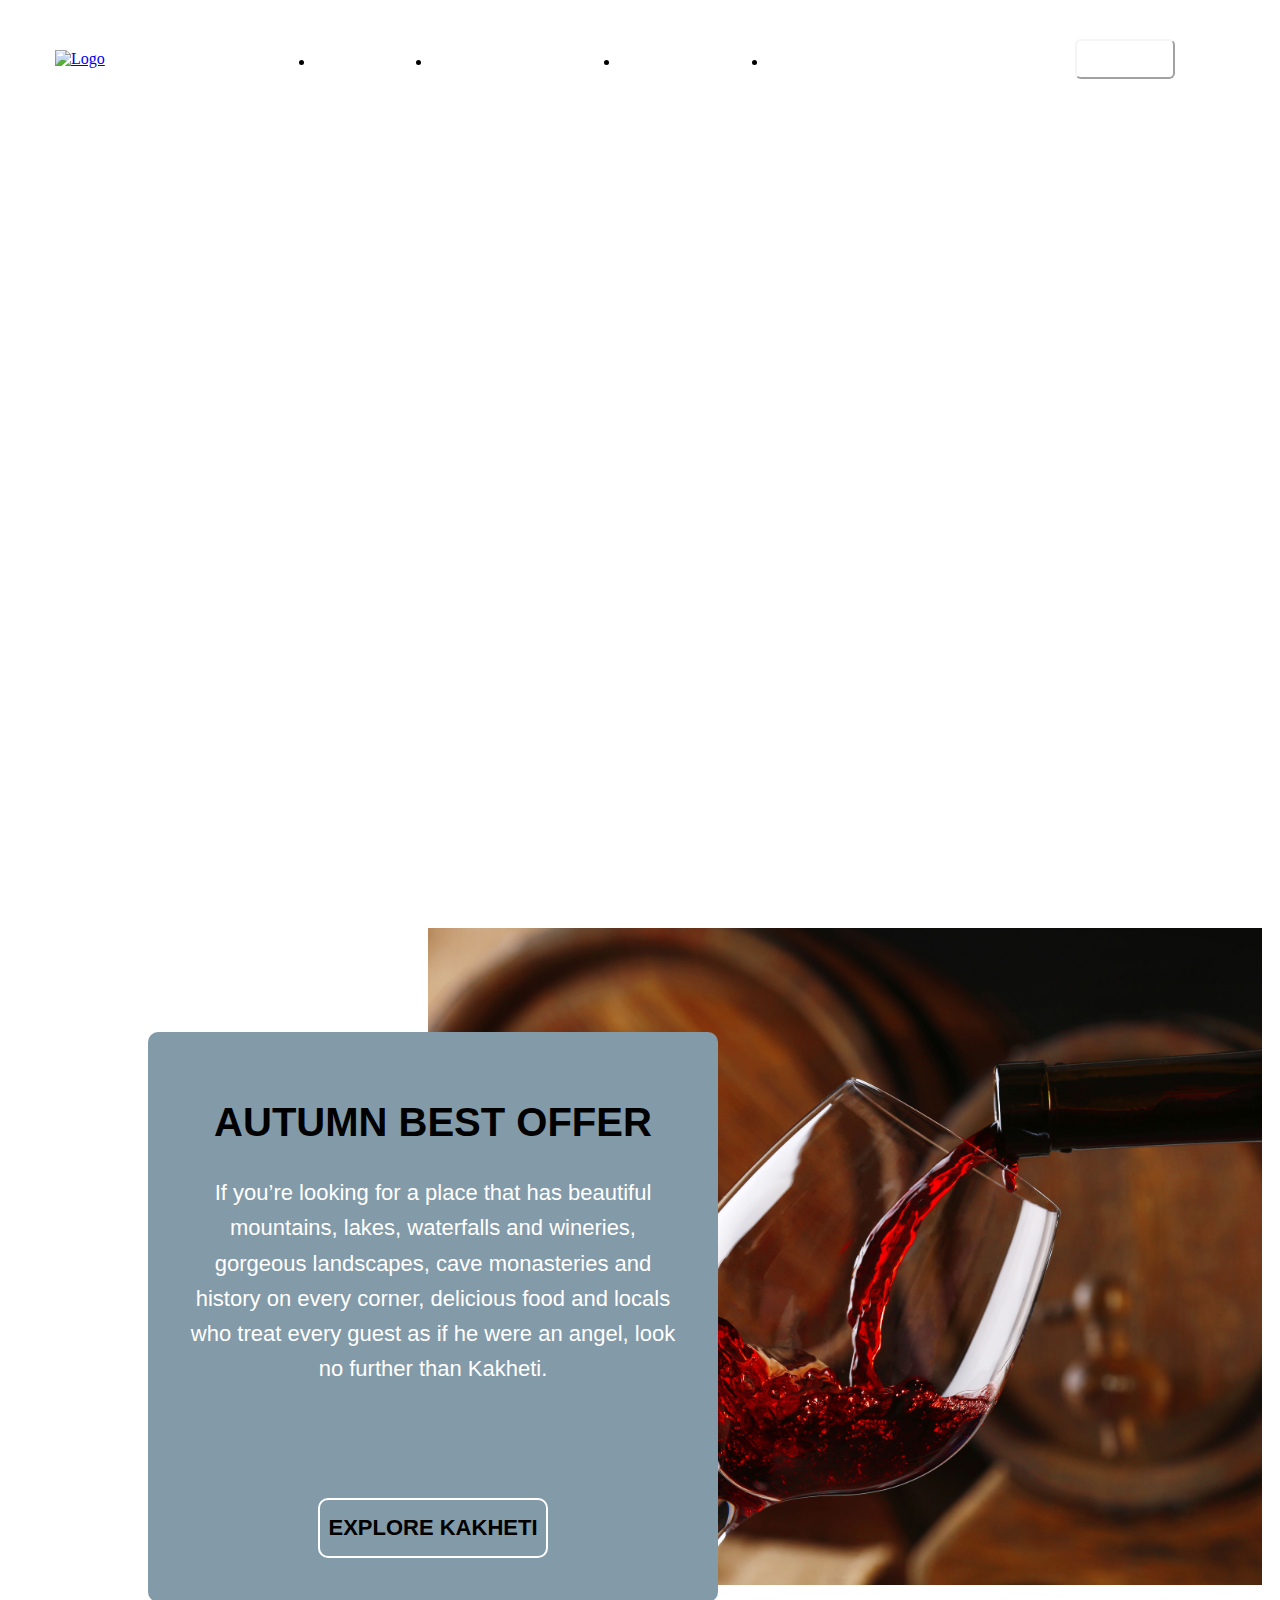
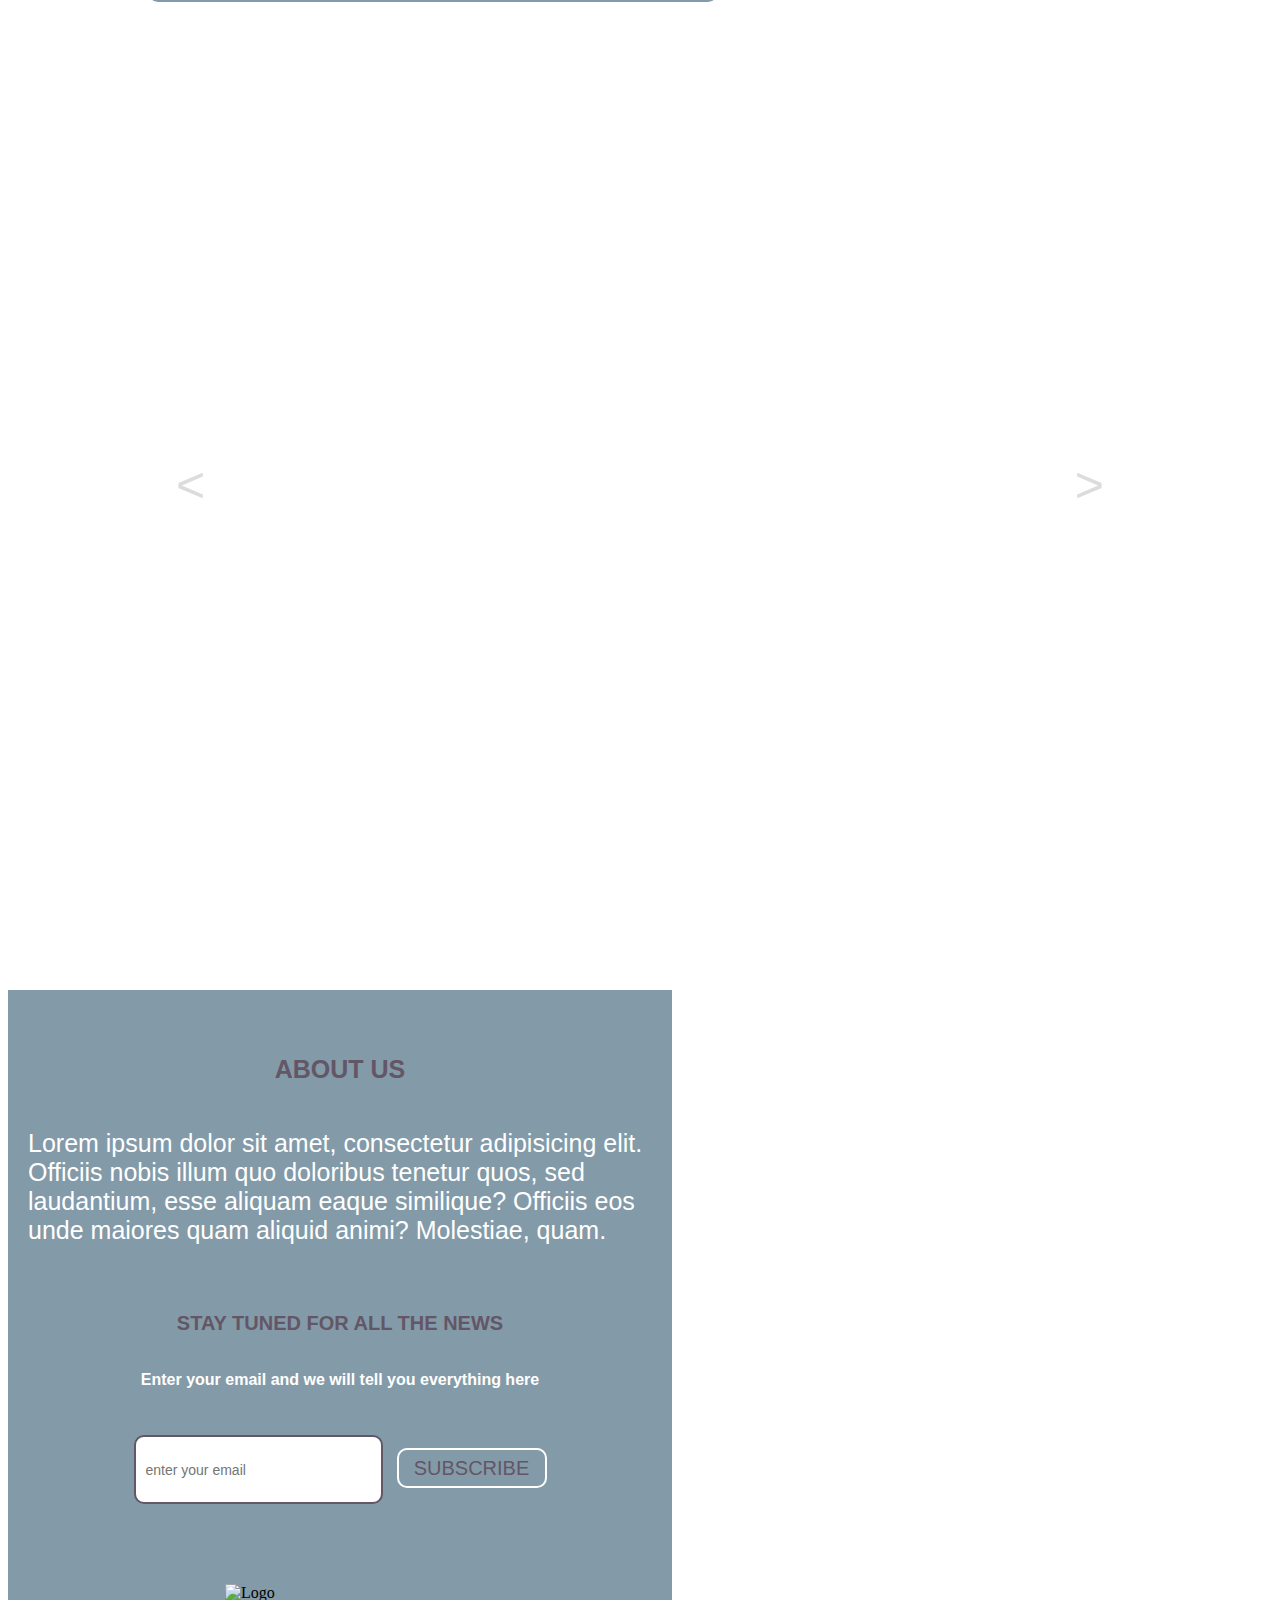
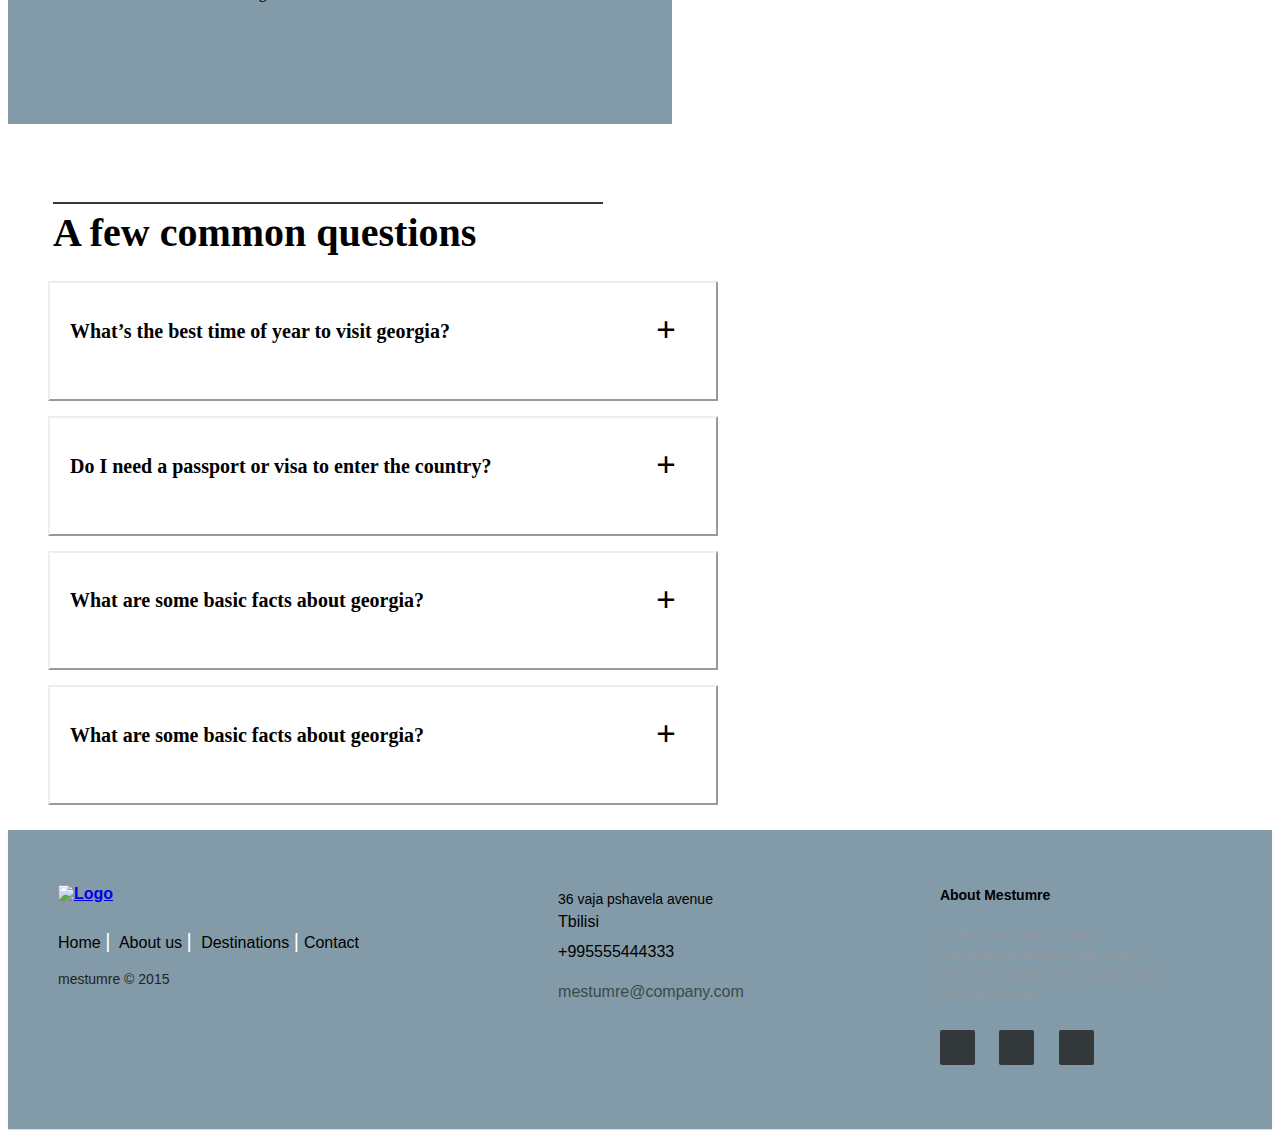
==== index.html @ ee23c227 "add some design" ====
<!DOCTYPE html>
<html lang="en">
<head>
    <meta charset="UTF-8">
    <meta http-equiv="X-UA-Compatible" content="IE=edge">
    <meta name="viewport" content="width=device-width, initial-scale=1.0">
    <link rel="stylesheet" href="reset.css">
    <link rel="stylesheet" href="style.css">
    <script src="https://kit.fontawesome.com/49244a576e.js" crossorigin="anonymous"></script>
    <link rel="stylesheet" href="//cdn.web-fonts.ge/fonts/bpg-banner/css/bpg-banner.min.css">
    <link rel="stylesheet" href="//cdn.web-fonts.ge/fonts/bpg-supersquare-2013/css/bpg-supersquare-2013.min.css">
    <link href="http://fonts.cdnfonts.com/css/google-sans" rel="stylesheet">
    <title>Mestumre</title>
</head>
<body>
    <section class="First-section" >
      <header class="Header">
        <nav class="navigation">   
           <a href="index.html"> <img class="Logo" src="images/Logo.png" alt="Logo"></a> 
            <ul class="nav-ul">
                <li> <a class="nav-list" href="#"> Home</a> </li>
                <li> <a class="nav-list" href="#Thirdsec"> Destinations</a> </li>
                <li> <a class="nav-list" href="#about"> About us </a> </li>
                <li> <a class="nav-list" href="#footer"> Contact</a> </li>
             </ul>
            <a href="signup.html"><button class="sign-up"> Log in</button> </a>  
        </nav>
      </header>

      <div class="wrapper">
            <h1> Visit georgia</h1>
      </div>

   </section>

  <!-- -----------------------------------------2 section------------------------------ -->
   <section class="Second-section">

      <div class="Conteiner">

          <div class="Left-box">
               <h2> Autumn Best Offer </h1>
               <p>If you’re  looking for a place that has beautiful mountains, lakes, waterfalls and wineries, gorgeous landscapes, cave monasteries and history on every corner, delicious food and locals who treat every guest as if he were an angel, look no further than Kakheti.</p>
               <a href="https://www.google.com/search?q=kakheti&hl=en&sxsrf=ALiCzsZt-jhMHg3Qykuc9K9by4wxfY33hQ%3A1662290015555&source=hp&ei=X4gUY8LdH6eBxc8P2YWkmA4&iflsig=AJiK0e8AAAAAYxSWb4cjjntOP8ualz-CH79yy4xUOlpg&gs_ssp=eJzj4tTP1TcwMTMqMDVg9GLPTszOSC3JBAA1mAWz&oq=kakhet&gs_lcp=[base64]&sclient=gws-wiz"> <button class="explore_kakheti"> Explore kakheti </button> </a> 
          </div>
               <div class="Right-box">   </div>
      </div>

    </section>

<!-- ---------------------------------3 section ------------------------------------- -->
    <section class="Third-section" id="Thirdsec">

       <div class=" slider-wrapper" id="slider-Wrapper">
          <!-- <h1> Top Destinations</h1> -->
          <button class="arrow arrleft" id="arrLeft"> < </button>
          <button class="arrow arright" id="arrRight"> > </button>
          <div class=" slidercontent" id="sliderContent"> </div>

        </div>
    </section>
  
<!-- -----------------------------------------4 section ------------------------------------------------- -->

<section class="Fourth-section" id="about">
    
   <div class="Main-wrapper">
        <div class="leftblock">
          
         <h1>About us</h1> 
           <p>
          Lorem ipsum dolor sit amet, consectetur adipisicing elit. Officiis nobis illum quo doloribus tenetur quos, sed laudantium, esse aliquam eaque similique? Officiis eos unde maiores quam aliquid animi? Molestiae, quam.
           </p>

           <h2> Stay tuned for all the  news</h2>
           <h4> Enter your email and we will tell you everything here</h4>
           <div class="subscribe-block">
             <input type="text" placeholder="enter your email">
             <button> subscribe</button>
           </div>
           <img class="Logo2" src="images/Logo.png" alt="Logo">
       </div>
        <div class="rightblock"></div>
   </div>
</section>

<!-- -------------------------------------------------5 section------------------------------------------- -->
   
    <section class="Fifth-section"> 
        
      <div class="accordion">

          <h2 class="questions"> A few common questions </h2>

             <div class="acordion-box">
                  <h2 class="accordion-title">What’s the best time of year to visit georgia? </h2>
                  <p class="accordion-content"> Finland is a year-round destination. Winters are great for outdoor activities like downhill skiing, cross-country skiing, skating and ice-swimming. Spring and autumn are the best seasons to see the Northern Lights in Finnish Lapland. Late summer and autumn are ideal for foraging and enjoying colourful autumn foliage. The spring months (until early May) offer the best skiing in Lapland – in the south, the snow will be gone by then. The summer months across Finland are known for their white nights, and in Lapland, as a time when the sun never sets. Big cities have interesting things to see and do all year, and across Finland, it’s always sauna season.</p>
              </div>

             <div class="acordion-box">
                <h2 class="accordion-title" > Do I need a passport or visa to enter the country?   </h2>
                <p class="accordion-content"> You need a valid national passport or another equivalent that satisfactorily establishes your identity and nationality. If you aren’t a citizen of Finland or another European Economic Area (EEA) country, you may also need a visa. Please check with your local Finnish Embassy, and they’ll be happy to help you.</p>
             </div>

            <div class="acordion-box">
              <h2 class="accordion-title"> What are some basic facts about georgia?    </h2>
              <p class="accordion-content" > Lorem ipsum dolor sit amet consectetur adipisicing elit. Magni, perspiciatis tempore laudantium id laborum repudiandae, unde ea dicta non aspernatur quia, ad doloribus. Illum facilis recusandae vitae nulla blanditiis pariatur.</p>
            </div>
          
            <div class="acordion-box">
              <h2 class="accordion-title"> What are some basic facts about georgia?    </h2>
              <p class="accordion-content" > Lorem ipsum dolor sit amet consectetur adipisicing elit. Magni, perspiciatis tempore laudantium id laborum repudiandae, unde ea dicta non aspernatur quia, ad doloribus. Illum facilis recusandae vitae nulla blanditiis pariatur.</p>
            </div>
      
        </div>
    
        <div class="image"></div>



    </section>




<!-- --------------------------------------- footer ------------------------------------------- -->
<footer class="footer-distributed" id="footer">

			<div class="footer-left">

        <a href="index.html"> <img class="footer-Logo" src="images/Logo.png" alt="Logo"></a>

				<p class="footer-links">
          <a href="index.html" class="link-1">Home</a>
			    <a href="#"> About us </a>
				  <a href="#"> Destinations </a>
					<a href="#">Contact</a>
				</p>

				<p class="footer-company-name">mestumre © 2015</p>
			</div>

			<div class="footer-center">

				<div>
					<i class="fa fa-map-marker"></i>
					<p><span>36 vaja pshavela avenue </span> Tbilisi </p>
				</div>

				<div>
					<i class="fa fa-phone"></i>
					<p>+995555444333</p>
				</div>

				<div>
					<i class="fa fa-envelope"></i>
					<p><a href="mailto:support@company.com">mestumre@company.com</a></p>
				</div>

			</div>

			<div class="footer-right">

				<p class="footer-company-about">
					<span>About Mestumre</span>
					Lorem ipsum dolor sit amet, consectateur adispicing elit. Fusce euismod convallis velit, eu auctor lacus vehicula sit amet.
				</p>

				<div class="footer-icons">

					<a href="#"><i class="fa fa-facebook"></i></a>
					<a href="#"><i class="fa fa-twitter"></i></a>
					<a href="#"><i class="fa fa-linkedin"></i></a>

				</div>

			</div>

		</footer>

     
  <script src="script.js"></script>
    
</body>
</html>
---- style.css ----
/* header styles */
.Header {
    max-width: 1170px;
    width:100%;
    height: 50.5;
    margin:0 auto ;
    padding-top:20px;
    margin-bottom: 80px;
}

.Logo {
    width: 105px;
    height:50px;
}
.navigation {
    display: flex;
    justify-content: space-between;
    align-items: center;
}

.nav-ul {
    display: flex;
    justify-content: space-between;
   

}
.nav-list{
    color:white;
    font-family: 'Product Sans Thin', sans-serif;
    font-style: normal;
    margin-left:50px;
    font-size: 25px; 
}

.nav-ul :hover {
    text-shadow:  0 0 3px #c9c1bf, 0 0 5px white;
}

.sign-up {
    font-family: 'Product Sans Medium', sans-serif;
    font-style: bolder;
    border-style:outset;
    color:white;
    border-color: whitesmoke;
    border-radius: 6px;
    width: 100px;
    height: 40px;
    margin-right: 50px;
    cursor: pointer;
    background: none;
}
.sign-up:hover{
    opacity: 0.5;
}


/* 1 section */
.First-section {
    position: relative;
    margin:0 auto ;
    width: 100%;
    height: 100vh;
    background-size: cover;
    background-image: url('https://images.pexels.com/photos/2990848/pexels-photo-2990848.jpeg?auto=compress&cs=tinysrgb&w=1260&h=750&dpr=1');
}


.wrapper {
  text-transform: uppercase;
  position: absolute;
  top:40%;
  left:51%;
  transform: translateY(-50%) translateX(-50%);
  font-family:'Product Sans Medium', sans-serif;
  color:white;
  font-size:90px;

  
  
}


/* 2 section  */
.Conteiner {
    position: relative;
    display: flex;
    margin-top: 20px;
    margin-bottom: 50px;
    width: 100%
}


.Left-box {
    display: flex;
    flex-direction: column;
    align-items: center;
    max-width: 500px;
    width: 100%;
    height: 500px;
    margin-top: 100px;
    margin-left:70px;
    background-color: #839AA8;
    padding: 35px;
    border-radius: 10px;
    position: absolute;
    top: 4px;
    left: 70px;
  }

.Left-box h2 {
    margin-bottom: 20px;
    font-size: 40px;
    font-weight: bold;
    text-transform: uppercase;
    font-family: 'Product Sans Thin', sans-serif;
    color: black ;

}
.Left-box p {
    text-align: center;
    margin-top: 10px;
    font-family: 'Product Sans Thin', sans-serif;
    font-size: 22px;
    line-height: 1.6;
    color: white;
}

.explore_kakheti {
    margin-top:90px;
    text-align: center;
    border-radius: 10px;  
    border-color: #ffffff;
    border-style: solid;
    height: 60px;
    width: 230px;
    color: black;
    background-color: #839AA8;
    font-size: 22px;
    font-weight: bolder;
    text-transform: uppercase;
    cursor:pointer;
    font-family: 'Product Sans Thin', sans-serif;
}

.explore_kakheti:hover {
    opacity: 0.7;
    width:250px;
}


.Right-box {
    background-image: url('images/wine.jpg');
    background-size: cover;
    max-width:1000px;
    width: 100%;
    height: 657px;
    margin-left:420px;
    margin-right:10px;

}

/* 3 section */

.Third-section { 
    margin:0 auto ;
    max-width:1000px;
    width: 100%;
    height: 100vh;
    margin-bottom: 20px;
    display: flex;
    align-items: center;

}


.slider-wrapper {
    position: relative;
    max-width:1000px;
    width:100%;
}

.slider-wrapper h1 {
    color: #222;
    text-align: center;
    font-family:'Product Sans Thin', sans-serif;
    font-size: 51px;
    font-weight: bolder;
    text-transform: uppercase;
    margin-bottom:15px;
    
}

.arrow {
    position: absolute;
    top: 50%;
    transform: translateY(-50%);
    border-radius: 50%;
    border: none;
    background:none;
    color:gainsboro;
    font-size: 50px;
    cursor: pointer;
}
.arrleft {
    left: 30px;
}
.arright {
    right: 30px;
}

.BGslider {
    margin: 0 auto;
    max-width:1000px;
    width: 100%;
    height: 95vh;
    background-size: 100% 100%;
    background-repeat: no-repeat;
    object-fit: cover;
    border-radius: 10px;
}


/* 4 section */

.Fourth-section {
    display: flex;
    flex-direction: column;
    align-items: center;
    margin-top: 20px;
}

.Main-wrapper {
    display: flex;
    justify-content: space-between;
    margin-bottom:10px;
    width:100%;
    padding:35px;
}

.leftblock {
    display: flex;
    align-items: center;
    flex-direction: column;
    max-width: 800px;
    width: 100%;
    padding: 20px;
    background-color:#839AA8;
}

.leftblock h1 {
    color: #635666;
    font-size: 25px;
    text-transform: uppercase;
    font-family:'Product Sans Thin', sans-serif;
    margin-top: 45px;
    margin-bottom: 20px;
    font-weight: bolder;
    text-shadow: #fff;
}


.leftblock p {
    color: white;
    font-size: 25px;
    font-family: 'Product Sans Thin', sans-serif;
    margin-bottom: 50px;
}

.leftblock h2 {
    color: #635666;
    font-family:'Product Sans Medium', sans-serif;
    font-size: 20px;
    margin-bottom:15px;
    text-transform: uppercase;
}

.leftblock h4 {
    font-family:'Product Sans Medium', sans-serif;
    color: white;
}

.subscribe-block {
    margin-top: 15px;
}

.subscribe-block input {
    border-style: solid;
    height: 45px;
    width: 225px;
    border-radius:10px;
    border-style: solid;
    padding: 10px;
    margin-top: 10px;
    font-size: 14px;
    margin-right: 10px;
    border-color: #635666;
    
}

.subscribe-block button {
    height:40px;
    width: 150px;
    border-radius:10px;
    border-style: solid;
    border-color: white;
    background-color:#839AA8 ;
    font-size: 20px;
    text-transform: uppercase;
    font-family:'Product Sans Medium', sans-serif;
    color: #635666;;

}

.rightblock {
     background-image: url('https://images.pexels.com/photos/5256816/pexels-photo-5256816.jpeg?auto=compress&cs=tinysrgb&w=1260&h=750&dpr=1');
     background-size: cover;
     max-width: 600px;
     width:100%;
     height:600px;
}

.Logo2 {
    margin-top:80px;
    width:230px;
    height:120px;
} 


/* 5 section */
 .accordion {
    max-width: 700px;
    width: 100%;
    margin: 25px;
 }

 .questions::before{
    content: '';
    width: 550px;
    height:2px;
    background-color:  #33383b;
    display: block;
    margin-bottom: 5px;
 }

 .questions { 
    font-size: 40px;
    margin-left: 20px;
    margin-bottom: 25px;
 }

 .acordion-box {
    border-width:2px;
    border-style:outset;
    margin: 15px;
    padding: 10px;
 }

.accordion-title {
    cursor: pointer;
    position: relative;
    padding: 10px;
    font-size: 20px;
}

 .accordion-title::before {
    content: '+' ;
    font-size: 35px;
    position: absolute;
    top: 50%;
    right:30px;
    transform: translateY(-50%);
}

.accordion-content {
    position: relative;
    background-color:white;
    color: #92999f;
    font-size: 18px;
    width: 100%;
    height: 0;
    overflow: hidden;
}

.acordion-box.active .accordion-content {
    padding: 15px;
    height:200px;
}

.acordion-box.active .accordion-title::before{
    content: '-' ;
    font-size: 35px;
    top: 50%;
    right:30px;
    transform: translateY(-50%);
    position: absolute;
}







/* footer  */
@import url(https://fonts.googleapis.com/css?family=Open+Sans:400,500,300,700);


.footer-distributed{
    /* background-color:#73A9AD; */
    background-color: #839AA8;
	box-shadow: 0 1px 1px 0 rgba(0, 0, 0, 0.12);
	box-sizing: border-box;
	width: 100%;
	text-align: left;
	font: bold 16px sans-serif;
	padding: 55px 50px;
}

.footer-distributed .footer-left,
.footer-distributed .footer-center,
.footer-distributed .footer-right{
	display: inline-block;
	vertical-align: top;
}

/* Footer left */

.footer-distributed .footer-left{
	width: 40%;
}



.footer-distributed  span{
	color:  black;
}

/* Footer links */

.footer-distributed .footer-links{
	color: black;
	margin: 20px 0 12px;
	padding: 0;
}

.footer-distributed .footer-links a{
	display:inline-block;
	line-height: 1.8;
  font-weight:400;
	text-decoration: none;
	color:  inherit;
}

.footer-distributed .footer-company-name{
	color:  #222;
	font-size: 14px;
	font-weight: normal;
	margin: 0;
}

/* Footer Center */

.footer-distributed .footer-center{
	width: 35%;
}

.footer-distributed .footer-center i{
	background-color:  #33383b;
	color: #ffffff;
	font-size: 25px;
	width: 38px;
	height: 38px;
	border-radius: 50%;
	text-align: center;
	line-height: 42px;
	margin: 10px 15px;
	vertical-align: middle;
}

.footer-distributed .footer-center i.fa-envelope{
	font-size: 17px;
	line-height: 38px;
}

.footer-distributed .footer-center p{
	display: inline-block;
	color: black;
    font-weight:400;
	vertical-align: middle;
	margin:0;
}

.footer-distributed .footer-center p span{
	display:block;
	font-weight: normal;
	font-size:14px;
	line-height:2;
}

.footer-distributed .footer-center p a{
	color:  rgb(57, 75, 74);
	text-decoration: none;;
}

.footer-distributed .footer-links a:before {
  content: "|";
  font-weight:300;
  font-size: 20px;
  left: 0;
  color: #fff;
  display: inline-block;
  padding-right: 5px;
}

.footer-distributed .footer-links .link-1:before {
  content: none;
}

/* Footer Right */

.footer-distributed .footer-right{
	width: 20%;
}

.footer-distributed .footer-company-about{
	line-height: 20px;
	color:  #92999f;
	font-size: 13px;
	font-weight: normal;
	margin: 0;
}

.footer-distributed .footer-company-about span{
	display: block;
	color: black;
	font-size: 14px;
	font-weight: bold;
	margin-bottom: 20px;
}

.footer-distributed .footer-icons{
	margin-top: 25px;
}

.footer-distributed .footer-icons a{
	display: inline-block;
	width: 35px;
	height: 35px;
	cursor: pointer;
	background-color:  #33383b;
	border-radius: 2px;
    font-size: 20px;
	color: #ffffff;
	text-align: center;
	line-height: 35px;
    margin-right: 20px;
	margin-bottom: 5px;
}


@media (max-width: 880px) {

	.footer-distributed{
		font: bold 14px sans-serif;
	}

	.footer-distributed .footer-left,
	.footer-distributed .footer-center,
	.footer-distributed .footer-right{
		display: block;
		width: 100%;
		margin-bottom: 40px;
		text-align: center;
	}

	.footer-distributed .footer-center i{
		margin-left: 0;
	}

}
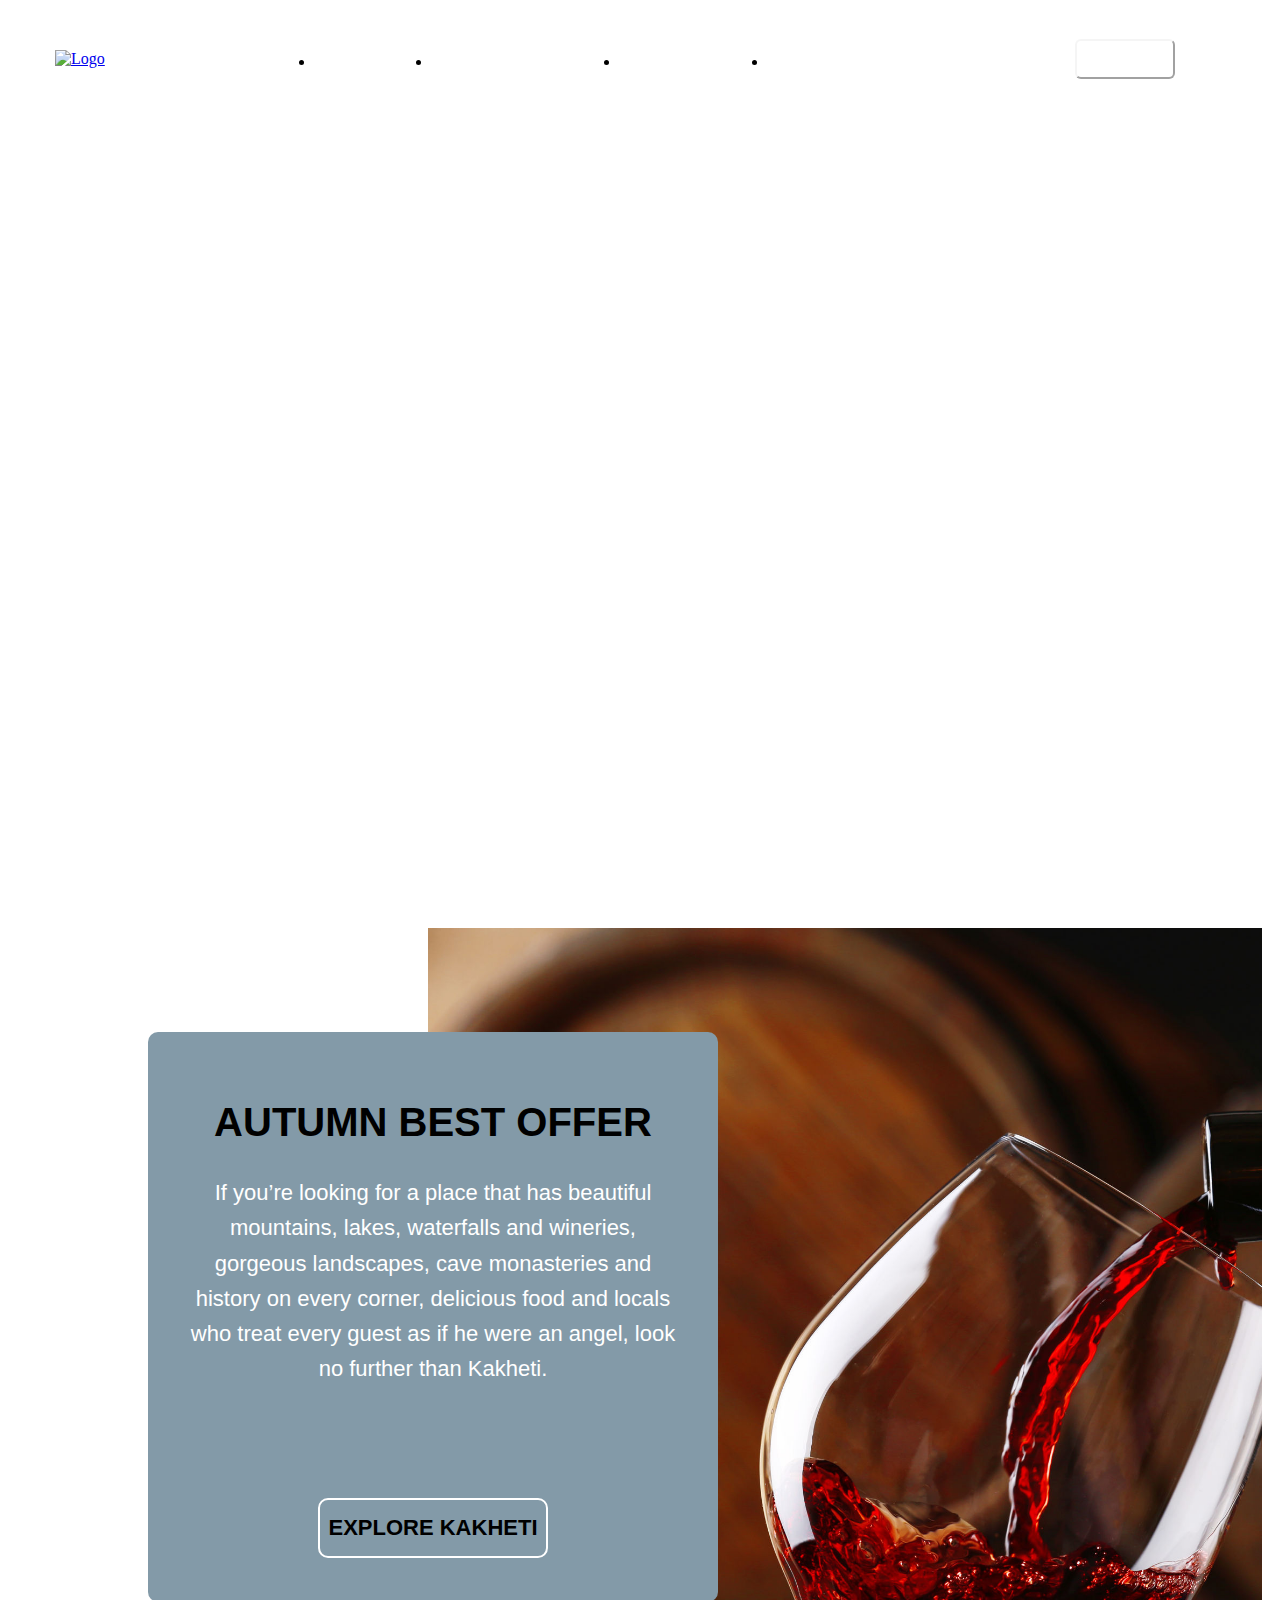
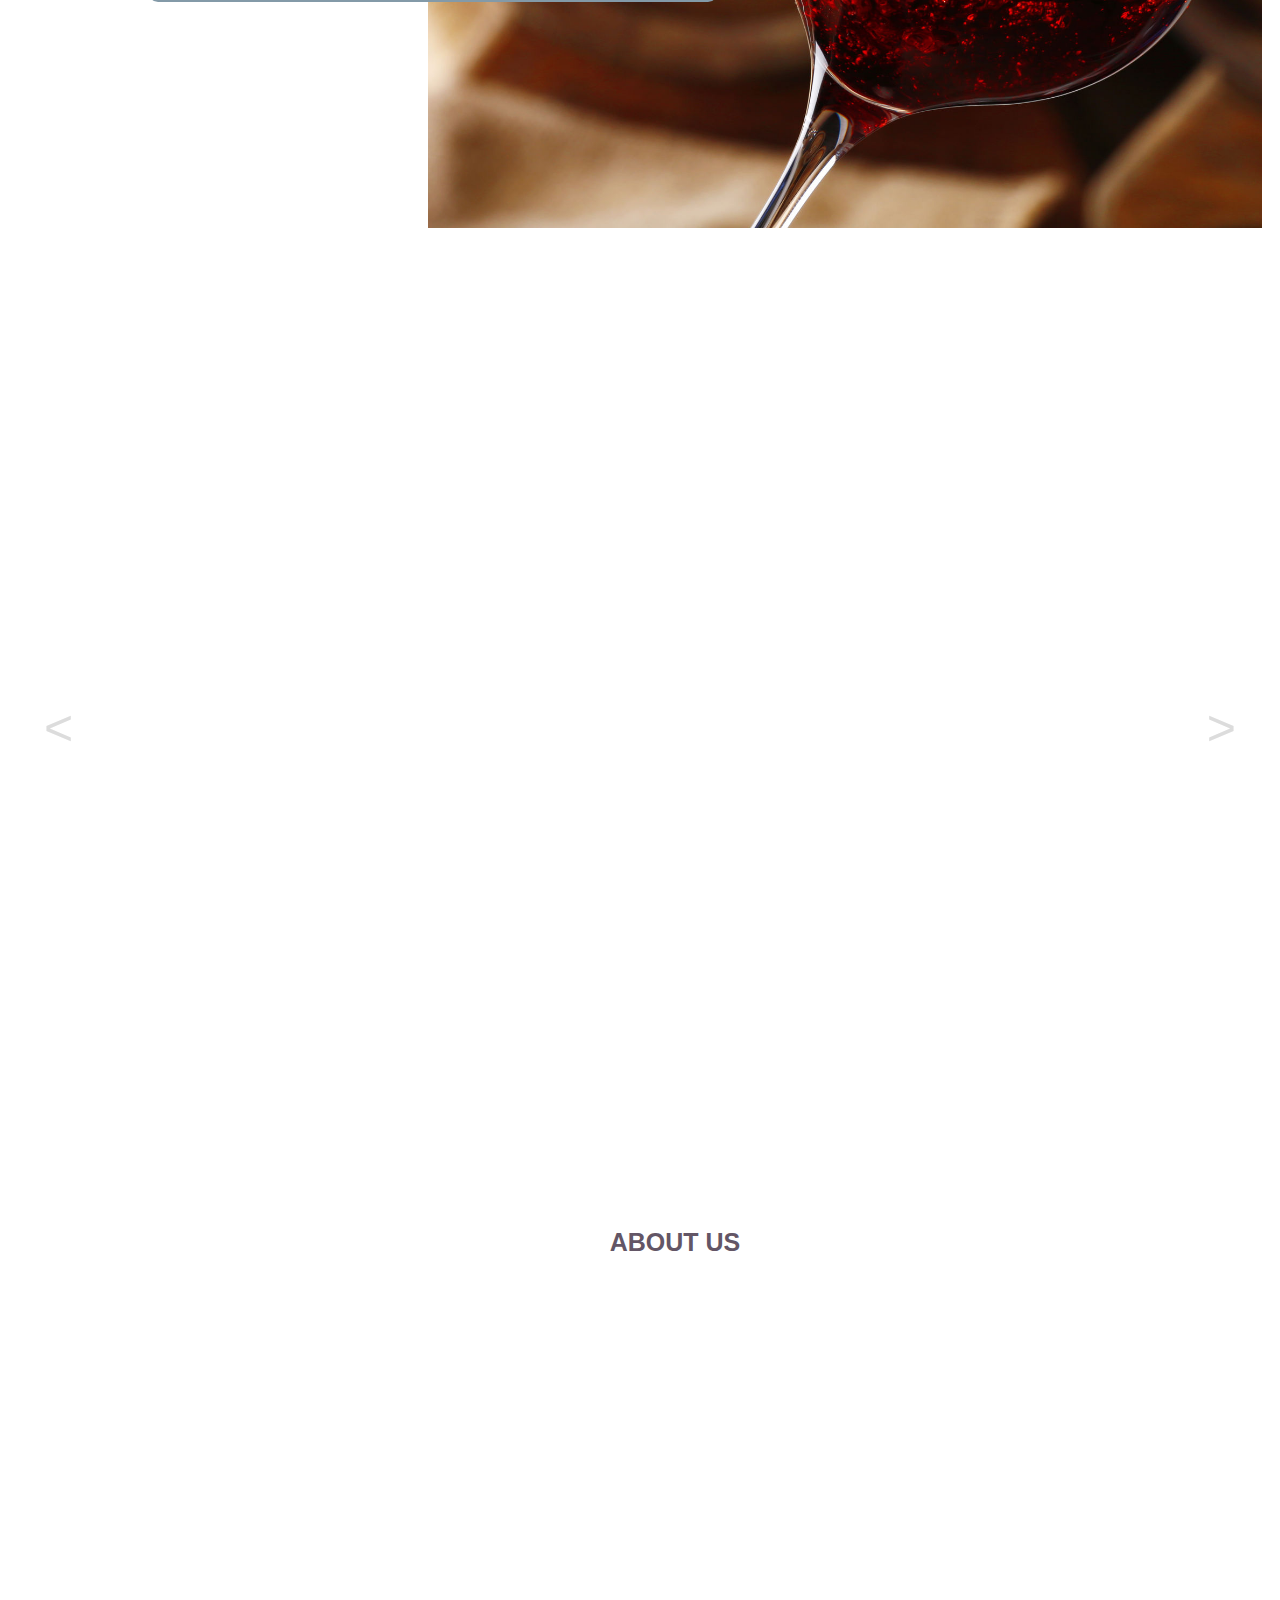
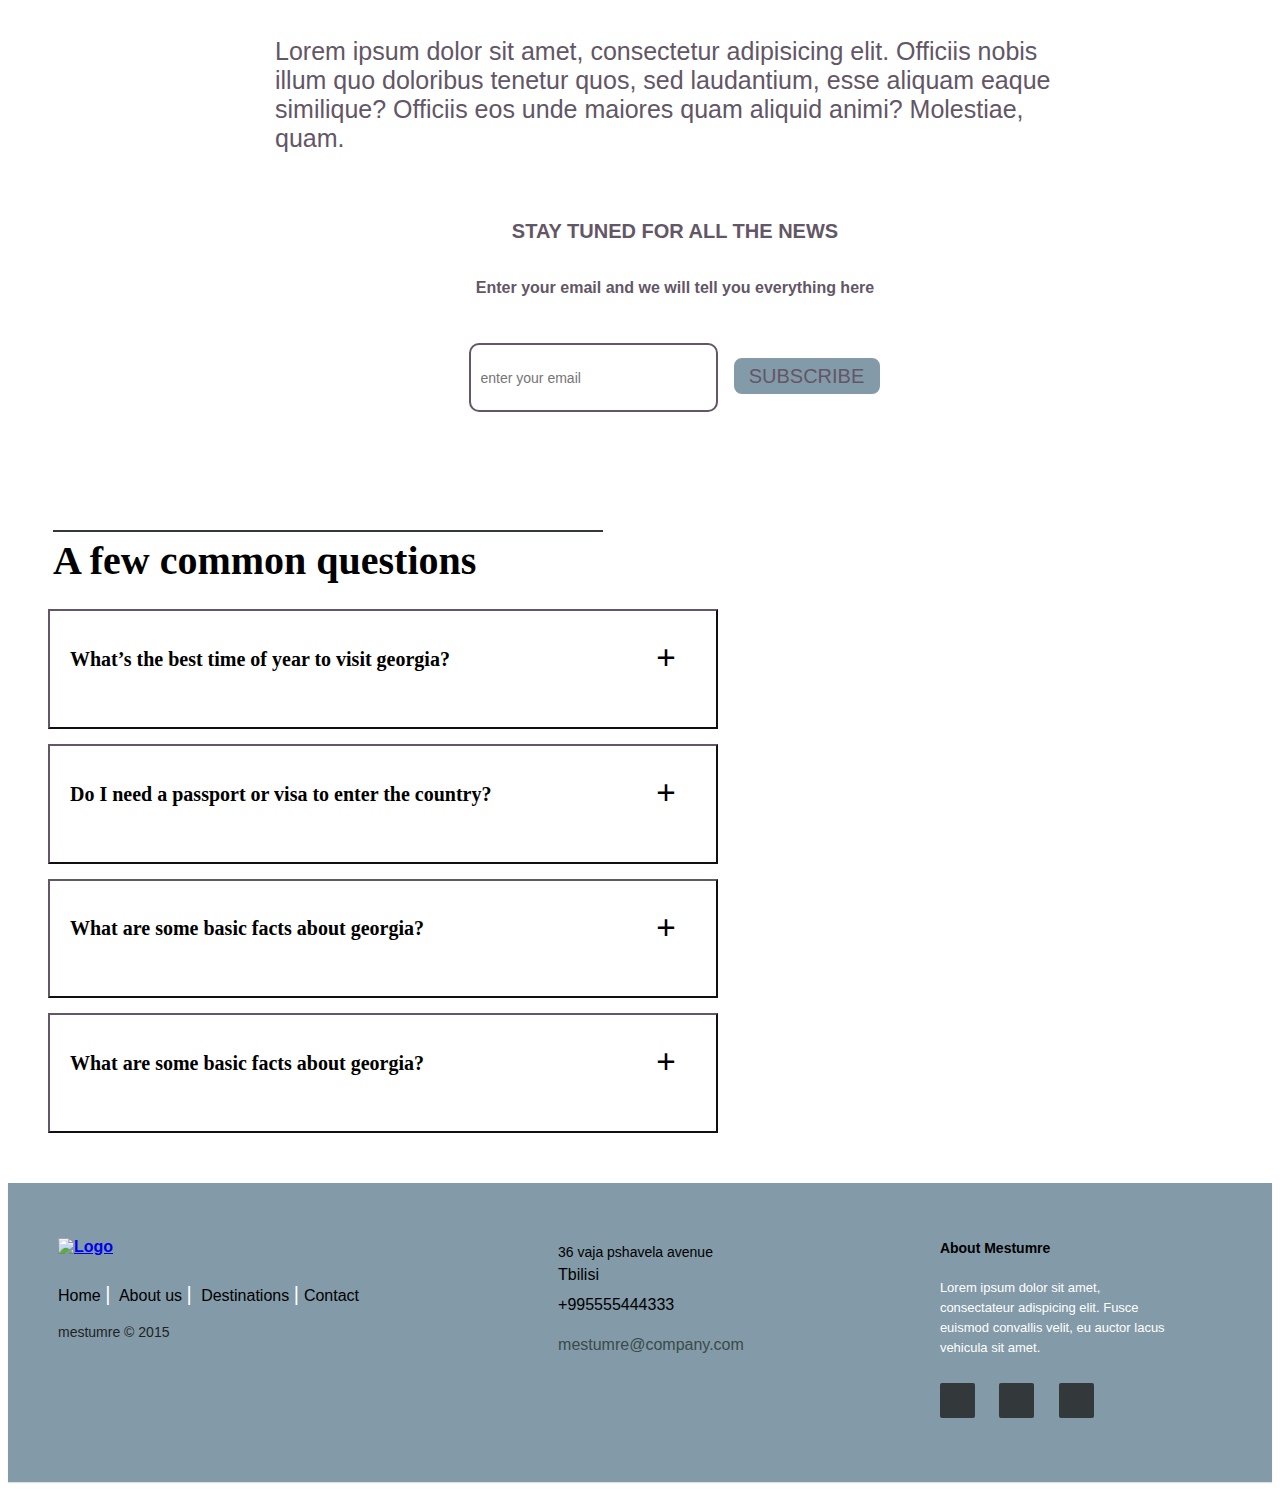
==== commit b9536f9e: "change resolutions" ====
--- a/index.html
+++ b/index.html
@@ -36,12 +36,12 @@
   <!-- -----------------------------------------2 section------------------------------ -->
    <section class="Second-section">
 
-      <div class="Conteiner">
+      <div class="Container">
 
           <div class="Left-box">
                <h2> Autumn Best Offer </h1>
                <p>If you’re  looking for a place that has beautiful mountains, lakes, waterfalls and wineries, gorgeous landscapes, cave monasteries and history on every corner, delicious food and locals who treat every guest as if he were an angel, look no further than Kakheti.</p>
-               <a href="https://www.google.com/search?q=kakheti&hl=en&sxsrf=ALiCzsZt-jhMHg3Qykuc9K9by4wxfY33hQ%3A1662290015555&source=hp&ei=X4gUY8LdH6eBxc8P2YWkmA4&iflsig=AJiK0e8AAAAAYxSWb4cjjntOP8ualz-CH79yy4xUOlpg&gs_ssp=eJzj4tTP1TcwMTMqMDVg9GLPTszOSC3JBAA1mAWz&oq=kakhet&gs_lcp=[base64]&sclient=gws-wiz"> <button class="explore_kakheti"> Explore kakheti </button> </a> 
+               <a href="https://www.google.com/search?q=kakheti&hl=en&sxsrf=ALiCzsZt-jhMHg3Qykuc9K9by4wxfY33hQ%3A1662290015555&source=hp&ei=X4gUY8LdH6eBxc8P2YWkmA4&iflsig=AJiK0e8AAAAAYxSWb4cjjntOP8ualz-CH79yy4xUOlpg&gs_ssp=eJzj4tTP1TcwMTMqMDVg9GLPTszOSC3JBAA1mAWz&oq=kakhet&gs_lcp=[base64]&sclient=gws-wiz" target="_blank"> <button class="explore_kakheti"> Explore kakheti </button> </a> 
           </div>
                <div class="Right-box">   </div>
       </div>
@@ -65,22 +65,23 @@
 <section class="Fourth-section" id="about">
     
    <div class="Main-wrapper">
-        <div class="leftblock">
-          
-         <h1>About us</h1> 
+ 
+       <h1>About us</h1>
+           
+        <div class="Main-wrapper-image"></div>
            <p>
-          Lorem ipsum dolor sit amet, consectetur adipisicing elit. Officiis nobis illum quo doloribus tenetur quos, sed laudantium, esse aliquam eaque similique? Officiis eos unde maiores quam aliquid animi? Molestiae, quam.
+             Lorem ipsum dolor sit amet, consectetur adipisicing elit. Officiis nobis illum quo doloribus tenetur quos, sed laudantium, esse aliquam eaque similique? Officiis eos unde maiores quam aliquid animi? Molestiae, quam.
            </p>
 
            <h2> Stay tuned for all the  news</h2>
            <h4> Enter your email and we will tell you everything here</h4>
+
            <div class="subscribe-block">
              <input type="text" placeholder="enter your email">
              <button> subscribe</button>
            </div>
-           <img class="Logo2" src="images/Logo.png" alt="Logo">
-       </div>
-        <div class="rightblock"></div>
+         
+  
    </div>
 </section>
 
@@ -114,7 +115,8 @@
       
         </div>
     
-        <div class="image"></div>
+
+        <!-- <div class="image5"></div> -->
 
 
 
@@ -172,6 +174,10 @@
 					<a href="#"><i class="fa fa-twitter"></i></a>
 					<a href="#"><i class="fa fa-linkedin"></i></a>
 
+          	<!-- <a href="#"><i class="fa fa-facebook"></i></a>
+					<a href="#"><i class="fa fa-twitter"></i></a>
+					<a href="#"><i class="fa fa-linkedin"></i></a> -->
+
 				</div>
 
 			</div>
--- a/style.css
+++ b/style.css
@@ -81,7 +81,7 @@
 
 
 /* 2 section  */
-.Conteiner {
+.Container {
     position: relative;
     display: flex;
     margin-top: 20px;
@@ -151,9 +151,8 @@
 .Right-box {
     background-image: url('images/wine.jpg');
     background-size: cover;
-    max-width:1000px;
-    width: 100%;
-    height: 657px;
+    width: 100%;
+    height:100vh;
     margin-left:420px;
     margin-right:10px;
 
@@ -163,10 +162,9 @@
 
 .Third-section { 
     margin:0 auto ;
-    max-width:1000px;
+    max-width:1800px;
     width: 100%;
     height: 100vh;
-    margin-bottom: 20px;
     display: flex;
     align-items: center;
 
@@ -175,7 +173,6 @@
 
 .slider-wrapper {
     position: relative;
-    max-width:1000px;
     width:100%;
 }
 
@@ -210,7 +207,6 @@
 
 .BGslider {
     margin: 0 auto;
-    max-width:1000px;
     width: 100%;
     height: 95vh;
     background-size: 100% 100%;
@@ -223,50 +219,50 @@
 /* 4 section */
 
 .Fourth-section {
-    display: flex;
+ margin-bottom: 25px;
+}
+.Main-wrapper {
+    display: flex;
+    justify-content: space-between;
     flex-direction: column;
-    align-items: center;
-    margin-top: 20px;
-}
-
-.Main-wrapper {
-    display: flex;
-    justify-content: space-between;
-    margin-bottom:10px;
     width:100%;
     padding:35px;
-}
-
-.leftblock {
-    display: flex;
     align-items: center;
-    flex-direction: column;
-    max-width: 800px;
-    width: 100%;
-    padding: 20px;
-    background-color:#839AA8;
-}
-
-.leftblock h1 {
+}
+
+.Main-wrapper-image {
+    background-image: url('https://images.pexels.com/photos/7989140/pexels-photo-7989140.jpeg?auto=compress&cs=tinysrgb&w=1260&h=750&dpr=1');
+    max-width: 360px;
+    width: 100%;
+    height: 320px;
+    background-size: cover;
+    border-radius:60%;
+    margin-bottom: 15px;
+}
+
+
+.Main-wrapper h1 {
     color: #635666;
     font-size: 25px;
     text-transform: uppercase;
     font-family:'Product Sans Thin', sans-serif;
-    margin-top: 45px;
-    margin-bottom: 20px;
+    margin-top:15px;
+    margin-bottom:20px;
     font-weight: bolder;
     text-shadow: #fff;
 }
 
 
-.leftblock p {
-    color: white;
+.Main-wrapper p {
+    color: #635666;
     font-size: 25px;
     font-family: 'Product Sans Thin', sans-serif;
     margin-bottom: 50px;
-}
-
-.leftblock h2 {
+    max-width: 800px;
+    width: 100%;
+}
+
+.Main-wrapper h2 {
     color: #635666;
     font-family:'Product Sans Medium', sans-serif;
     font-size: 20px;
@@ -274,9 +270,9 @@
     text-transform: uppercase;
 }
 
-.leftblock h4 {
+.Main-wrapper h4 {
     font-family:'Product Sans Medium', sans-serif;
-    color: white;
+    color:#635666 ;
 }
 
 .subscribe-block {
@@ -311,22 +307,15 @@
 
 }
 
-.rightblock {
-     background-image: url('https://images.pexels.com/photos/5256816/pexels-photo-5256816.jpeg?auto=compress&cs=tinysrgb&w=1260&h=750&dpr=1');
-     background-size: cover;
-     max-width: 600px;
-     width:100%;
-     height:600px;
-}
-
-.Logo2 {
-    margin-top:80px;
-    width:230px;
-    height:120px;
-} 
 
 
 /* 5 section */
+
+.Fifth-section {
+    display: flex;
+    justify-content: space-between;
+
+}
  .accordion {
     max-width: 700px;
     width: 100%;
@@ -351,6 +340,7 @@
  .acordion-box {
     border-width:2px;
     border-style:outset;
+    border-color: #635666;
     margin: 15px;
     padding: 10px;
  }
@@ -395,18 +385,24 @@
     position: absolute;
 }
 
-
-
-
-
+/* .image5 {
+    max-width: 520px;
+    width: 100%;
+    height: 420px;
+    margin-right:10%;
+    background-image: url('images/pexels-element-digital-1051075.jpg');
+    background-size: cover;
+}
+ */
 
 
 /* footer  */
+
 @import url(https://fonts.googleapis.com/css?family=Open+Sans:400,500,300,700);
 
 
 .footer-distributed{
-    /* background-color:#73A9AD; */
+    margin-top: 10px;
     background-color: #839AA8;
 	box-shadow: 0 1px 1px 0 rgba(0, 0, 0, 0.12);
 	box-sizing: border-box;
@@ -524,7 +520,7 @@
 
 .footer-distributed .footer-company-about{
 	line-height: 20px;
-	color:  #92999f;
+	color: white;
 	font-size: 13px;
 	font-weight: normal;
 	margin: 0;
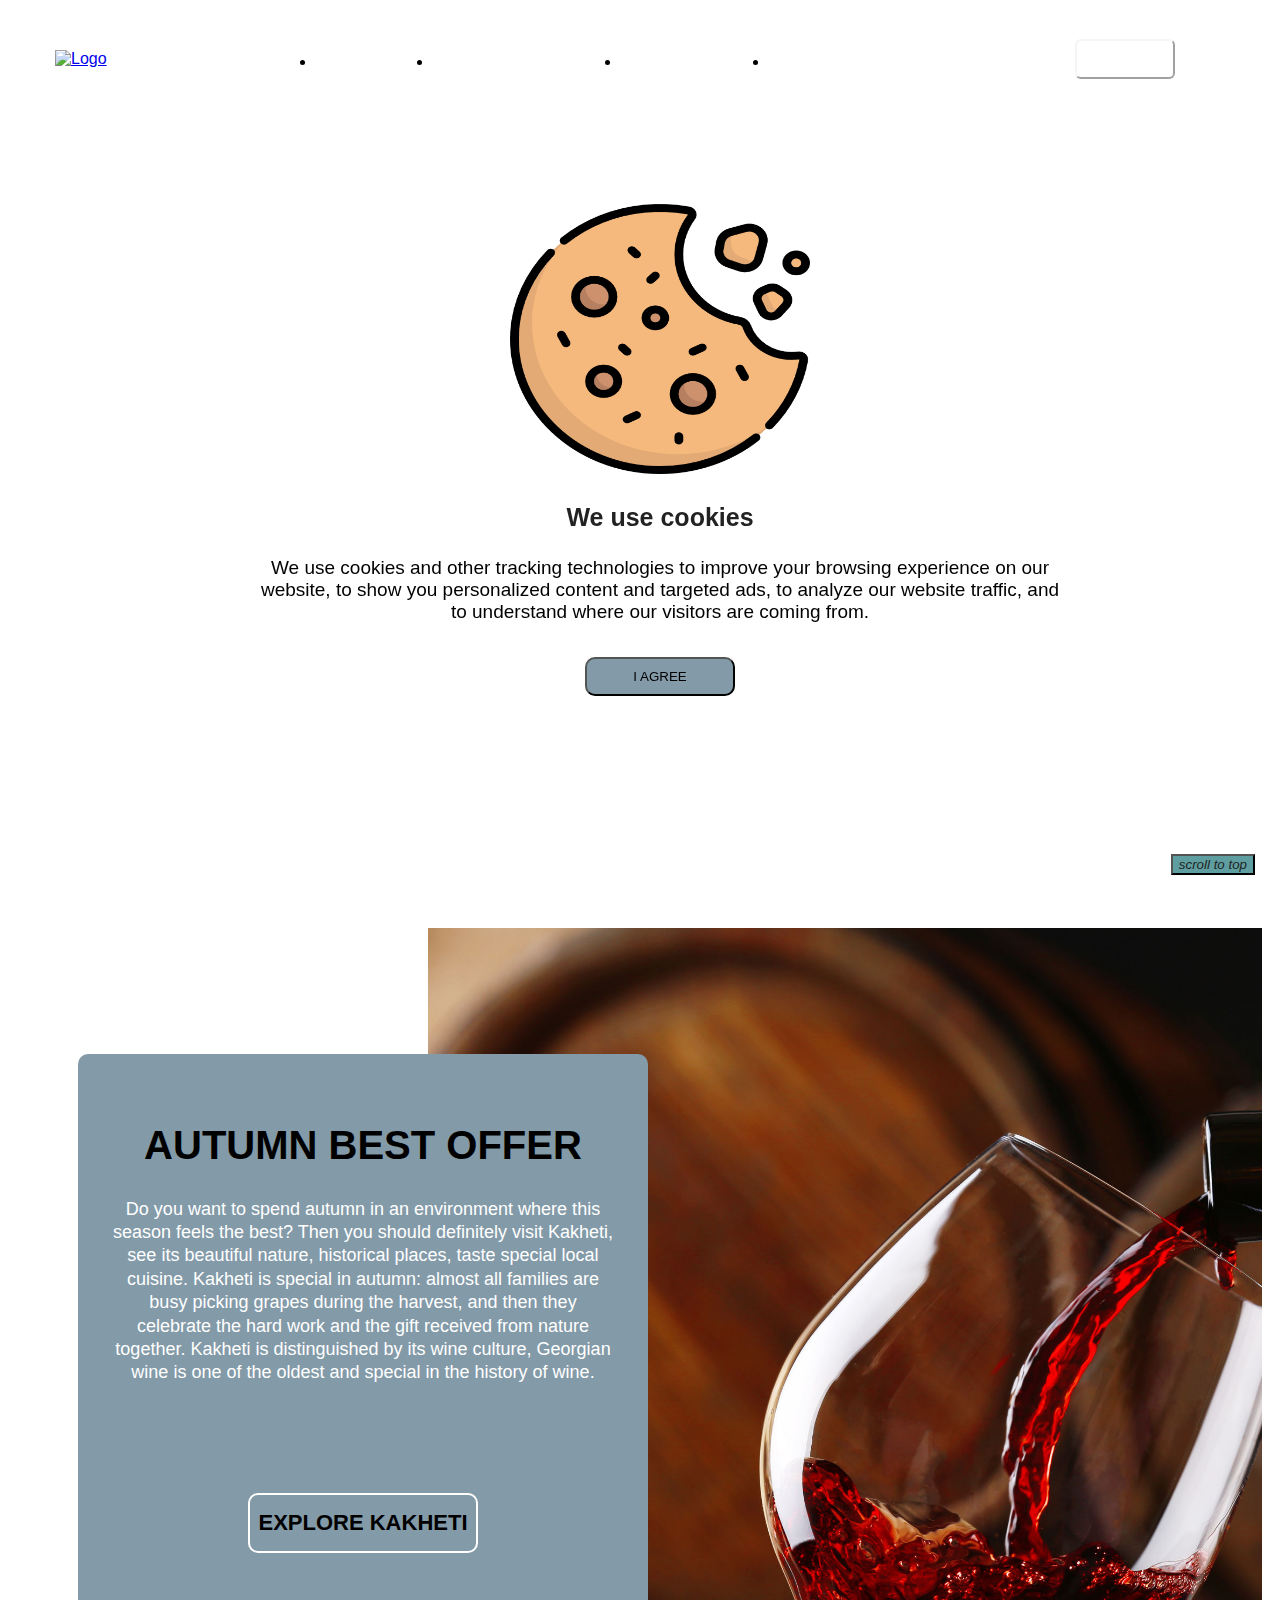
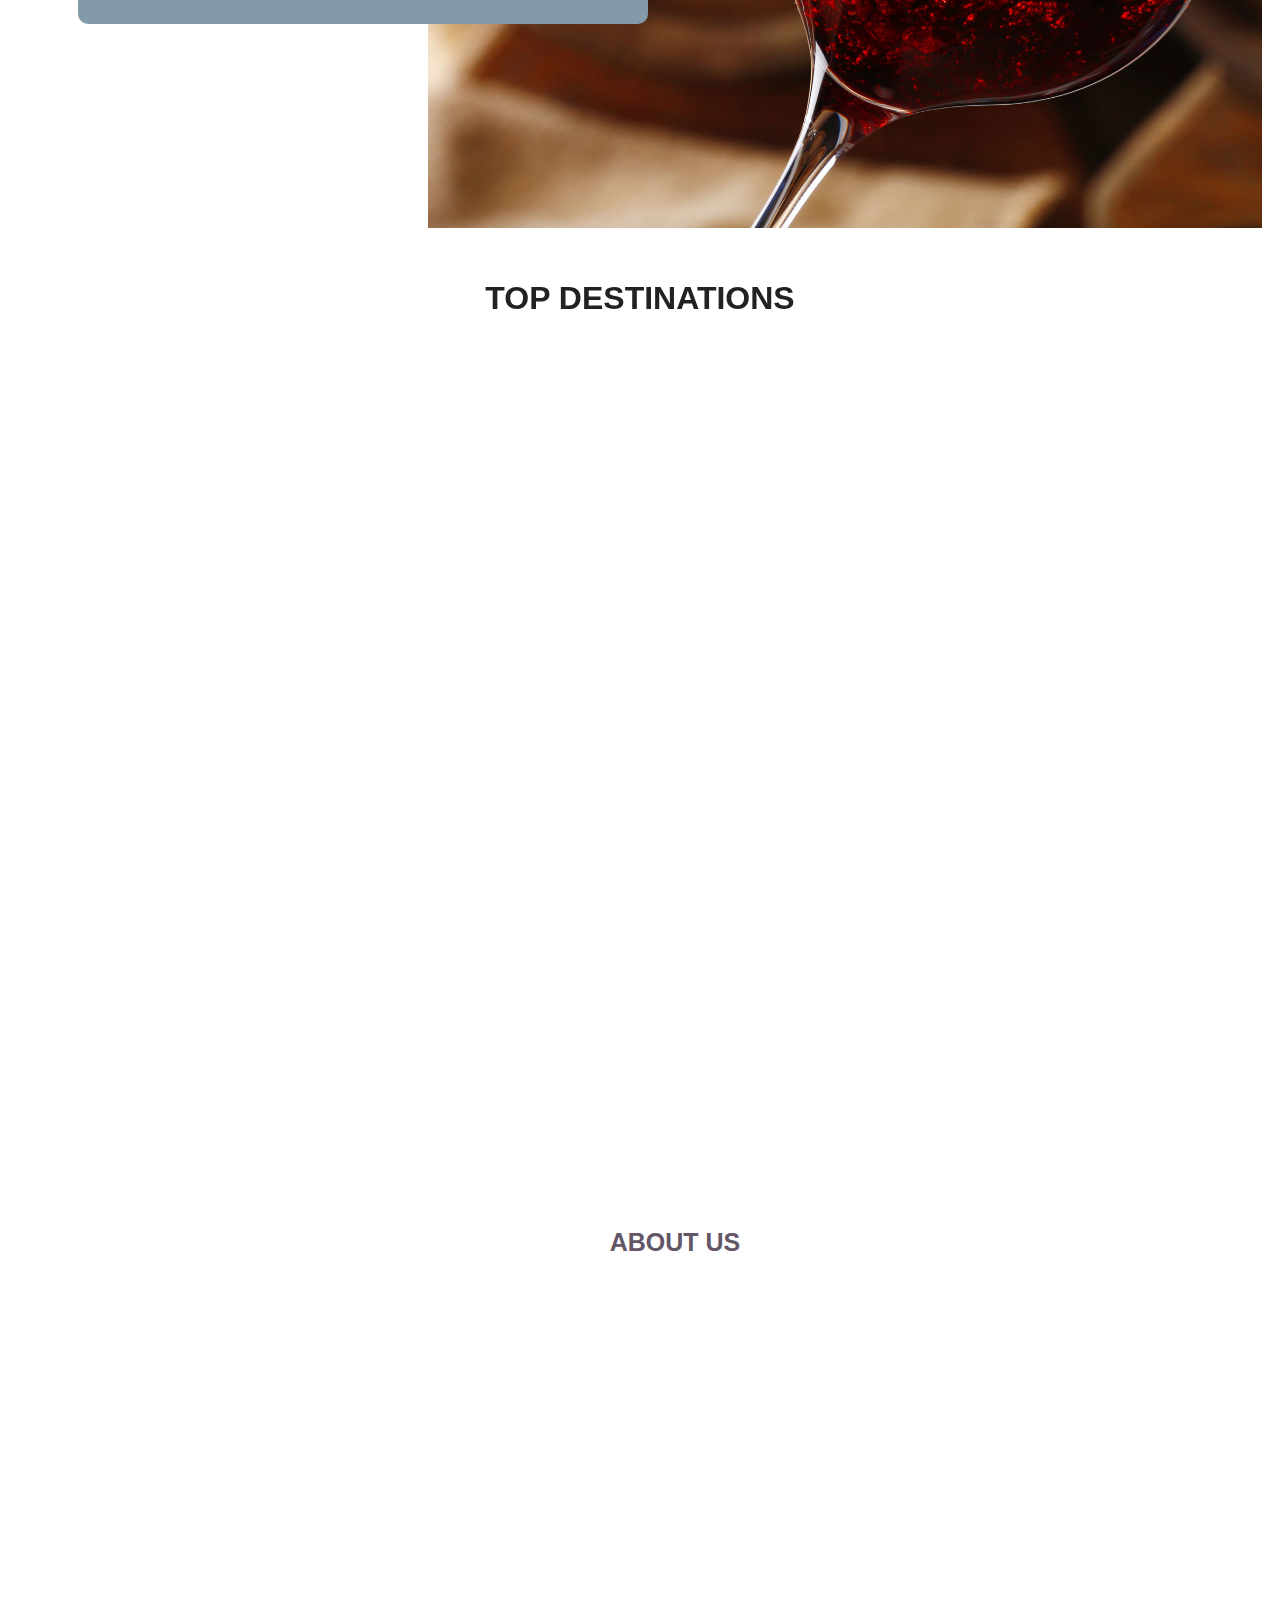
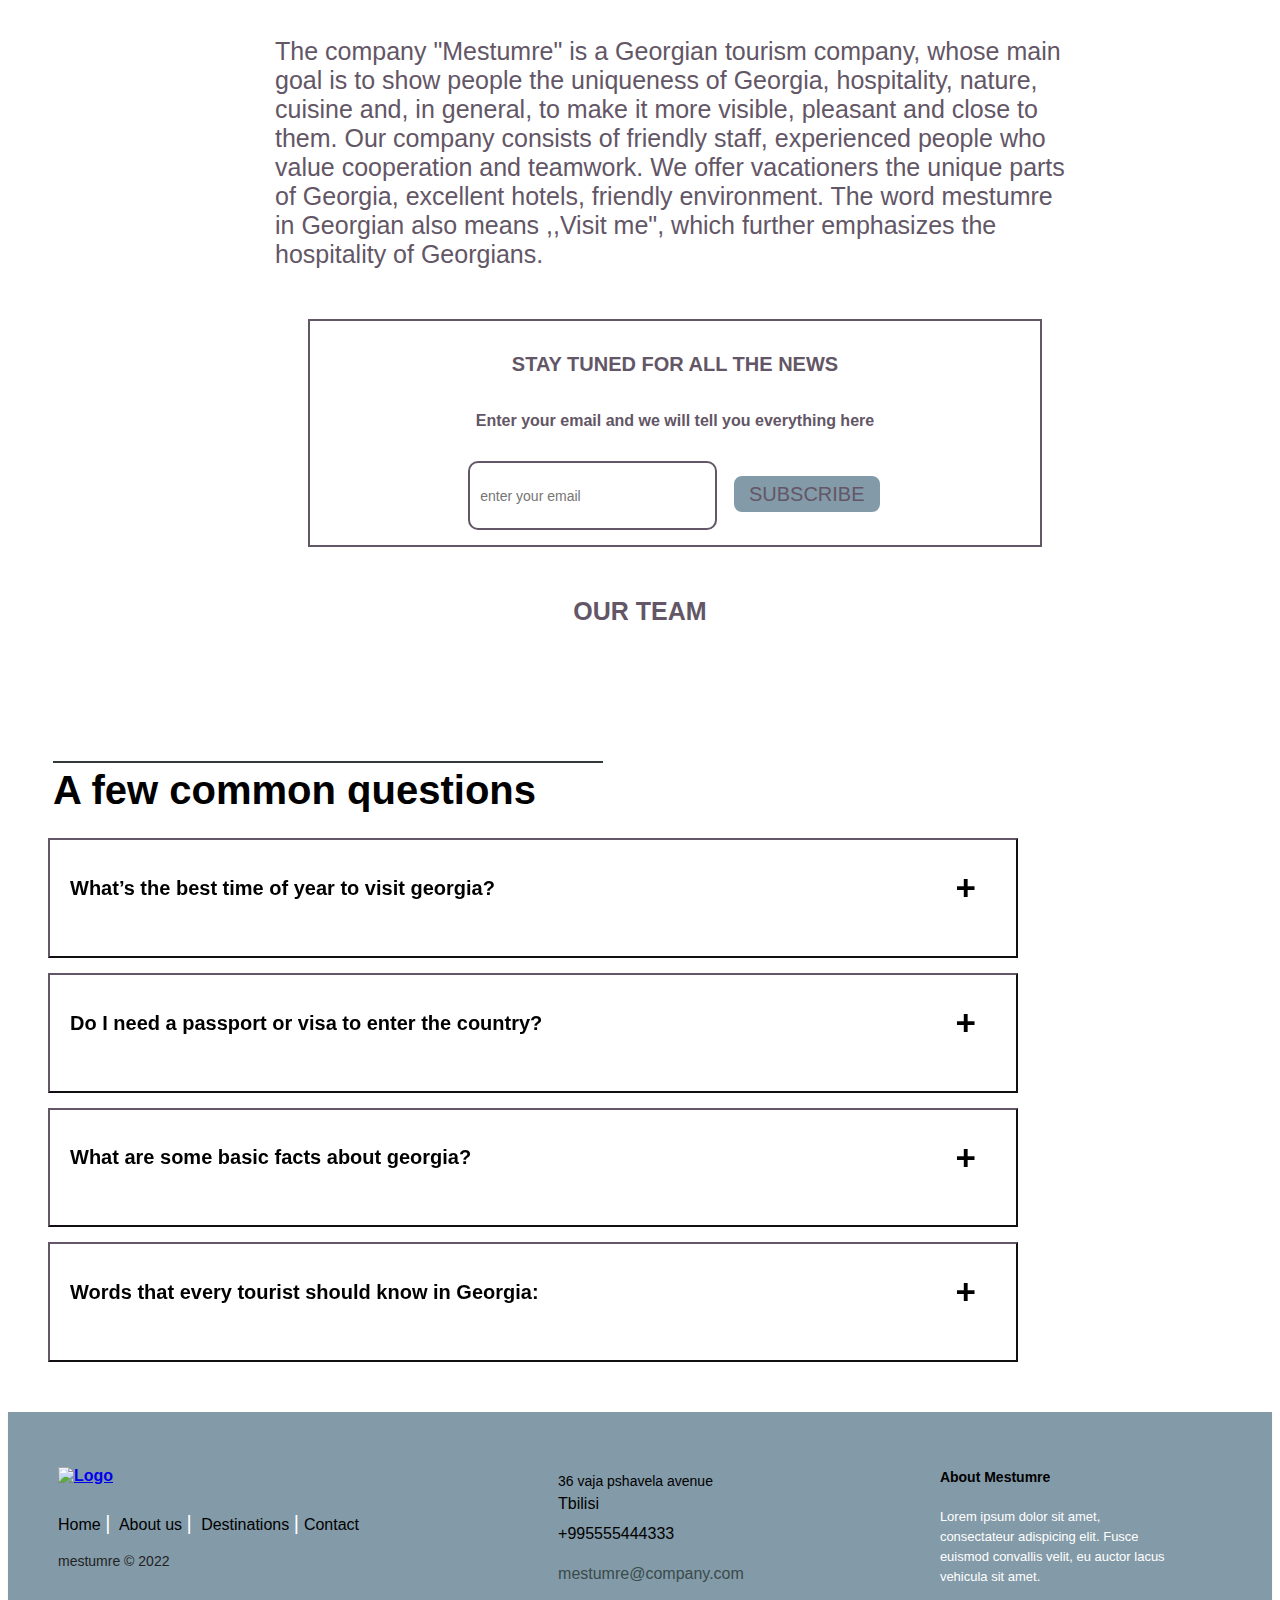
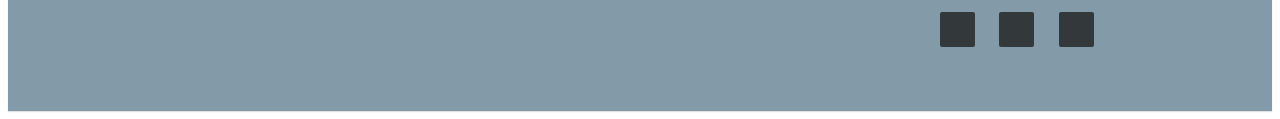
==== commit 6c3d3db5: "3" ====
--- a/index.html
+++ b/index.html
@@ -6,6 +6,7 @@
     <meta name="viewport" content="width=device-width, initial-scale=1.0">
     <link rel="stylesheet" href="reset.css">
     <link rel="stylesheet" href="style.css">
+    <link rel="stylesheet" href="responsive.css">
     <script src="https://kit.fontawesome.com/49244a576e.js" crossorigin="anonymous"></script>
     <link rel="stylesheet" href="//cdn.web-fonts.ge/fonts/bpg-banner/css/bpg-banner.min.css">
     <link rel="stylesheet" href="//cdn.web-fonts.ge/fonts/bpg-supersquare-2013/css/bpg-supersquare-2013.min.css">
@@ -17,7 +18,7 @@
       <header class="Header">
         <nav class="navigation">   
            <a href="index.html"> <img class="Logo" src="images/Logo.png" alt="Logo"></a> 
-            <ul class="nav-ul">
+            <ul class="nav-ul" id="Navigation-ul">
                 <li> <a class="nav-list" href="#"> Home</a> </li>
                 <li> <a class="nav-list" href="#Thirdsec"> Destinations</a> </li>
                 <li> <a class="nav-list" href="#about"> About us </a> </li>
@@ -25,25 +26,40 @@
              </ul>
             <a href="signup.html"><button class="sign-up"> Log in</button> </a>  
         </nav>
+        
+        <div class="menu-btn">
+          <div class="menu-btn__burger"> </div>
+       </div>
       </header>
 
       <div class="wrapper">
             <h1> Visit georgia</h1>
       </div>
+    
+      <button class="scroll" id="Scrooltop"> <i class="fa-sharp fa-solid fa-arrow-up-from-bracket scrollicon  "> scroll to top</i></button>
+
+      <div class="cookies-section">
+        <div id="cookies">
+           <img  src="images/cookie.png" alt="" >
+             <h3>We use cookies</h3>
+             <p>We use cookies and other tracking technologies to improve your browsing experience on our website, to show you personalized content and targeted ads, to analyze our website traffic, and to understand where our visitors are coming from.</p>  
+             <button id="cookies_btn"> I AGREE</button>
+        </div>
+   </div>
 
    </section>
+   
 
   <!-- -----------------------------------------2 section------------------------------ -->
    <section class="Second-section">
 
       <div class="Container">
-
           <div class="Left-box">
                <h2> Autumn Best Offer </h1>
-               <p>If you’re  looking for a place that has beautiful mountains, lakes, waterfalls and wineries, gorgeous landscapes, cave monasteries and history on every corner, delicious food and locals who treat every guest as if he were an angel, look no further than Kakheti.</p>
+               <p> Do you want to spend autumn in an environment where this season feels the best? Then you should definitely visit Kakheti, see its beautiful nature, historical places, taste special local cuisine. Kakheti is special in autumn: almost all families are busy picking grapes during the harvest, and then they celebrate the hard work and the gift received from nature together. Kakheti is distinguished by its wine culture, Georgian wine is one of the oldest and special in the history of wine. </p>
                <a href="https://www.google.com/search?q=kakheti&hl=en&sxsrf=ALiCzsZt-jhMHg3Qykuc9K9by4wxfY33hQ%3A1662290015555&source=hp&ei=X4gUY8LdH6eBxc8P2YWkmA4&iflsig=AJiK0e8AAAAAYxSWb4cjjntOP8ualz-CH79yy4xUOlpg&gs_ssp=eJzj4tTP1TcwMTMqMDVg9GLPTszOSC3JBAA1mAWz&oq=kakhet&gs_lcp=[base64]&sclient=gws-wiz" target="_blank"> <button class="explore_kakheti"> Explore kakheti </button> </a> 
           </div>
-               <div class="Right-box">   </div>
+               <div class="Right-box"> </div>
       </div>
 
     </section>
@@ -52,9 +68,9 @@
     <section class="Third-section" id="Thirdsec">
 
        <div class=" slider-wrapper" id="slider-Wrapper">
-          <!-- <h1> Top Destinations</h1> -->
-          <button class="arrow arrleft" id="arrLeft"> < </button>
-          <button class="arrow arright" id="arrRight"> > </button>
+          <h1> Top Destinations</h1>
+          <button class="arrow arrleft" id="arrLeft"> <i class="fa-sharp fa-solid fa-arrow-left"></i>  </button>
+          <button class="arrow arright" id="arrRight"> <i class="fa-sharp fa-solid fa-arrow-right"></i></button>
           <div class=" slidercontent" id="sliderContent"> </div>
 
         </div>
@@ -70,20 +86,30 @@
            
         <div class="Main-wrapper-image"></div>
            <p>
-             Lorem ipsum dolor sit amet, consectetur adipisicing elit. Officiis nobis illum quo doloribus tenetur quos, sed laudantium, esse aliquam eaque similique? Officiis eos unde maiores quam aliquid animi? Molestiae, quam.
+            The company "Mestumre" is a Georgian tourism company, whose main goal is to show people the uniqueness of Georgia, hospitality, nature, cuisine and, in general, to make it more visible, pleasant and close to them. Our company consists of friendly staff, experienced people who value cooperation and teamwork. We offer vacationers the unique parts of Georgia, excellent hotels, friendly environment. The word mestumre in Georgian also means ,,Visit me", which further emphasizes the hospitality of Georgians.
            </p>
 
-           <h2> Stay tuned for all the  news</h2>
-           <h4> Enter your email and we will tell you everything here</h4>
-
            <div class="subscribe-block">
-             <input type="text" placeholder="enter your email">
-             <button> subscribe</button>
+              <h2> Stay tuned for all the  news</h2>
+              <h4> Enter your email and we will tell you everything here</h4>
+
+              <form id="formblock" class="formblock">
+                  <input type="text"  name="email" placeholder="enter your email">
+                  <button type="submit"> subscribe </button>
+              </form>
+
            </div>
-         
-  
-   </div>
+      </div>   
+
+        <div class="team-container">
+             <h1 class="ourteam"> our team</h1>
+             <ul id="team">  </ul> 
+        </div> 
+
 </section>
+
+
+
 
 <!-- -------------------------------------------------5 section------------------------------------------- -->
    
@@ -95,30 +121,25 @@
 
              <div class="acordion-box">
                   <h2 class="accordion-title">What’s the best time of year to visit georgia? </h2>
-                  <p class="accordion-content"> Finland is a year-round destination. Winters are great for outdoor activities like downhill skiing, cross-country skiing, skating and ice-swimming. Spring and autumn are the best seasons to see the Northern Lights in Finnish Lapland. Late summer and autumn are ideal for foraging and enjoying colourful autumn foliage. The spring months (until early May) offer the best skiing in Lapland – in the south, the snow will be gone by then. The summer months across Finland are known for their white nights, and in Lapland, as a time when the sun never sets. Big cities have interesting things to see and do all year, and across Finland, it’s always sauna season.</p>
+                  <p class="accordion-content"> Every season in Georgia is special. Spring and autumn are characterized by cool, sunny days, summer is quite hot, and winter is quite cold. However, you can create a special adventure in Georgia in every season: if you want to go to Gudauri, Bakuriani and other excellent ski areas in winter, you will enjoy fresh air and snow. These places are also great in summer: coolness, peace and coziness. And if you decide to visit in the summer, the sea shores, the mountains are always at your disposal. So Georgia is waiting for you in any season! </p>
               </div>
 
              <div class="acordion-box">
                 <h2 class="accordion-title" > Do I need a passport or visa to enter the country?   </h2>
-                <p class="accordion-content"> You need a valid national passport or another equivalent that satisfactorily establishes your identity and nationality. If you aren’t a citizen of Finland or another European Economic Area (EEA) country, you may also need a visa. Please check with your local Finnish Embassy, and they’ll be happy to help you.</p>
+                <p class="accordion-content"> citizens of certain countries can enter Georgia without a visa. However, some restrictions apply, so it's best to check out this site: <a href="https://migration.commission.ge/index.php?article_id=160&clang=1" target="_blank" > https://migration.commission.ge/index.php?article_id=160&clang=1 </a> </p>
              </div>
 
             <div class="acordion-box">
               <h2 class="accordion-title"> What are some basic facts about georgia?    </h2>
-              <p class="accordion-content" > Lorem ipsum dolor sit amet consectetur adipisicing elit. Magni, perspiciatis tempore laudantium id laborum repudiandae, unde ea dicta non aspernatur quia, ad doloribus. Illum facilis recusandae vitae nulla blanditiis pariatur.</p>
+              <p class="accordion-content" > The history of Georgia is quite long and diverse. Its culture, literature, art are truly special and have existed since ancient times. In the early 4th century, ethnic Georgians officially adopted Christianity, which contributed to the spiritual and political unification of the early Georgian states. In the Middle Ages, the unified Kingdom of Georgia emerged and reached its Golden Age during the reign of King David IV and Queen Tamar in the 12th and early 13th centuries. In 1783, one of the Georgian kingdoms entered into an alliance with the Russian Empire , which proceeded to annex the territory of modern Georgia in a piecemeal fashion throughout the 19th century. Today, 20 percent of Georgia is occupied by Russia.</p>
             </div>
           
             <div class="acordion-box">
-              <h2 class="accordion-title"> What are some basic facts about georgia?    </h2>
-              <p class="accordion-content" > Lorem ipsum dolor sit amet consectetur adipisicing elit. Magni, perspiciatis tempore laudantium id laborum repudiandae, unde ea dicta non aspernatur quia, ad doloribus. Illum facilis recusandae vitae nulla blanditiis pariatur.</p>
+              <h2 class="accordion-title"> Words that every tourist should know in Georgia:  </h2>
+              <p class="accordion-content" > Gamarjoba ( Hello) ,Nakhvamdis ( goodbye ), Madloba( thank you ), Khinkali ( Georgian traditional dish ), Gaumarjos ( cheers )</p>
             </div>
       
-        </div>
-    
-
-        <!-- <div class="image5"></div> -->
-
-
+          </div>
 
     </section>
 
@@ -139,7 +160,7 @@
 					<a href="#">Contact</a>
 				</p>
 
-				<p class="footer-company-name">mestumre © 2015</p>
+				<p class="footer-company-name">mestumre © 2022</p>
 			</div>
 
 			<div class="footer-center">
@@ -168,15 +189,11 @@
 					Lorem ipsum dolor sit amet, consectateur adispicing elit. Fusce euismod convallis velit, eu auctor lacus vehicula sit amet.
 				</p>
 
-				<div class="footer-icons">
+				 <div class="footer-icons">
 
 					<a href="#"><i class="fa fa-facebook"></i></a>
 					<a href="#"><i class="fa fa-twitter"></i></a>
 					<a href="#"><i class="fa fa-linkedin"></i></a>
-
-          	<!-- <a href="#"><i class="fa fa-facebook"></i></a>
-					<a href="#"><i class="fa fa-twitter"></i></a>
-					<a href="#"><i class="fa fa-linkedin"></i></a> -->
 
 				</div>
 
--- a/style.css
+++ b/style.css
@@ -1,4 +1,9 @@
+/* 1 section */
+body{
+    font-family: 'Product Sans Thin', sans-serif; 
+}
 /* header styles */
+
 .Header {
     max-width: 1170px;
     width:100%;
@@ -6,6 +11,7 @@
     margin:0 auto ;
     padding-top:20px;
     margin-bottom: 80px;
+    align-items: center;
 }
 
 .Logo {
@@ -21,9 +27,9 @@
 .nav-ul {
     display: flex;
     justify-content: space-between;
-   
-
-}
+
+}
+
 .nav-list{
     color:white;
     font-family: 'Product Sans Thin', sans-serif;
@@ -54,9 +60,64 @@
 }
 
 
-/* 1 section */
+/* burgerstyles */
+
+.menu-btn {
+    top:45px;
+    right:15px;
+    position: absolute;
+    width:60px;
+    height:60px;
+    cursor: pointer;
+    transition: all .5s ease-in-out;
+    display: none;
+
+}
+
+.menu-btn__burger {
+     width: 50px;
+     height: 6px;
+     background: #fff;
+     border-radius: 5px;
+     transition:all .5s ease-in-out;
+}
+
+.menu-btn__burger::before,
+.menu-btn__burger::after {
+   content: '';
+   position:absolute;
+   width: 50px;
+   height: 6px;
+   background: #fff;
+   border-radius: 5px;
+   transition:all .5s ease-in-out;
+}
+ 
+.menu-btn__burger::before {
+    transform: translateY(-16px);
+}
+
+.menu-btn__burger::after{
+    transform: translateY(16px);
+}
+
+/* animation */
+
+.menu-btn.open .menu-btn__burger{
+    transform: translate(-50px);
+    background: transparent;
+}
+
+.menu-btn.open .menu-btn__burger::before {
+    transform: rotate(45deg)  translate(35px, -35px);
+}
+.menu-btn.open .menu-btn__burger::after {
+    transform: rotate(-45deg)  translate(35px, 35px);
+}
+
+
 .First-section {
-    position: relative;
+
     margin:0 auto ;
     width: 100%;
     height: 100vh;
@@ -68,17 +129,74 @@
 .wrapper {
   text-transform: uppercase;
   position: absolute;
-  top:40%;
-  left:51%;
+  top:50%;
+  left:50%;
   transform: translateY(-50%) translateX(-50%);
   font-family:'Product Sans Medium', sans-serif;
   color:white;
   font-size:90px;
-
   
-  
-}
-
+}
+
+.scroll {
+    position:fixed;
+    right: 25px;
+    bottom: 25px;
+    background-color: cadetblue;
+}
+.scrollicon {
+    color: #222;
+    margin-top:10px;
+}
+
+/* cookies */
+.cookies-section {
+    left: 50%;
+    top: 50%;
+    position: fixed;
+    transform: translateX(-50%) translateY(-50%);
+    max-width:800px;
+    width:100%;
+   background-color: #fff;
+   border-radius: 15px;
+}
+#cookies {
+    max-width:800px;
+    width:100%;
+    display: none;
+    border-radius: 10px;
+    background-size: cover;
+    padding:20px;
+    display: flex;
+    flex-direction: column;
+    text-align: center;
+}
+
+#cookies img {
+    width: 300px;
+    height: 30vh;
+}
+
+
+#cookies_btn {
+    width: 150px;
+    margin-top: 15px;
+    border-radius: 10px;
+    padding: 10px;
+    background-color:#839AA8
+}
+#cookies h3 {
+    color: #222;
+    font-weight: bold;
+    font-size: 25px;
+   
+}
+#cookies p {
+    /* width: 400px; */
+    margin-top: 15px;
+    font-size: 19px;
+}
+ 
 
 /* 2 section  */
 .Container {
@@ -97,14 +215,13 @@
     max-width: 500px;
     width: 100%;
     height: 500px;
-    margin-top: 100px;
+    margin-top:10%;
     margin-left:70px;
     background-color: #839AA8;
     padding: 35px;
     border-radius: 10px;
     position: absolute;
-    top: 4px;
-    left: 70px;
+    
   }
 
 .Left-box h2 {
@@ -120,8 +237,8 @@
     text-align: center;
     margin-top: 10px;
     font-family: 'Product Sans Thin', sans-serif;
-    font-size: 22px;
-    line-height: 1.6;
+    font-size: 18px;
+    line-height: 1.3;
     color: white;
 }
 
@@ -151,23 +268,23 @@
 .Right-box {
     background-image: url('images/wine.jpg');
     background-size: cover;
+    max-width:2000px;
     width: 100%;
     height:100vh;
     margin-left:420px;
     margin-right:10px;
-
 }
 
 /* 3 section */
 
 .Third-section { 
     margin:0 auto ;
-    max-width:1800px;
+    /* max-width:1170px; */
+    max-width: 1500px;
     width: 100%;
     height: 100vh;
     display: flex;
     align-items: center;
-
 }
 
 
@@ -180,11 +297,10 @@
     color: #222;
     text-align: center;
     font-family:'Product Sans Thin', sans-serif;
-    font-size: 51px;
+    font-size: 32px;
     font-weight: bolder;
     text-transform: uppercase;
-    margin-bottom:15px;
-    
+    margin-bottom:5px;    
 }
 
 .arrow {
@@ -218,9 +334,7 @@
 
 /* 4 section */
 
-.Fourth-section {
- margin-bottom: 25px;
-}
+
 .Main-wrapper {
     display: flex;
     justify-content: space-between;
@@ -276,10 +390,18 @@
 }
 
 .subscribe-block {
-    margin-top: 15px;
-}
-
-.subscribe-block input {
+    display: flex;
+    flex-direction: column;
+    align-items: center;
+    max-width:700px;
+    width: 100%;
+    padding: 15px;
+    border-width:2px;
+    border-color: #635666;;
+    border-style: solid;
+}
+
+.formblock input {
     border-style: solid;
     height: 45px;
     width: 225px;
@@ -287,13 +409,13 @@
     border-style: solid;
     padding: 10px;
     margin-top: 10px;
+    margin-right: 10px;
     font-size: 14px;
-    margin-right: 10px;
     border-color: #635666;
     
 }
 
-.subscribe-block button {
+.formblock button {
     height:40px;
     width: 150px;
     border-radius:10px;
@@ -303,21 +425,71 @@
     font-size: 20px;
     text-transform: uppercase;
     font-family:'Product Sans Medium', sans-serif;
-    color: #635666;;
-
-}
+    color: #635666;
+
+}
+
+
+/* teammembers */
+
+
+  .team-container { 
+     display: flex;
+     align-items:center;
+     flex-direction: column;
+} 
+
+
+#team {
+    display: flex;
+     justify-content:space-between;
+}
+
+.teamimages {
+    margin-top: 10px;
+    border-radius: 50%;
+}
+
+.team-li { 
+    margin-left: 30px;
+     display: flex; 
+     flex-direction: column; 
+ }
+
+.teamnames {
+    text-align: center;
+    color: #635666;
+    font-size:16px;
+    text-transform: uppercase;
+    font-family:'Product Sans Thin', sans-serif;
+    font-weight: bolder;
+    text-shadow: #fff;
+}
+
+.ourteam {
+    text-align: center;
+    color: #635666;
+    font-size: 25px;
+    text-transform: uppercase;
+    font-family:'Product Sans Thin', sans-serif;
+    margin-top:15px;
+    margin-bottom:20px;
+    font-weight: bolder;
+    text-shadow: #fff;
+} 
 
 
 
 /* 5 section */
 
 .Fifth-section {
+    margin-top: 25px;
     display: flex;
     justify-content: space-between;
 
 }
  .accordion {
-    max-width: 700px;
+    max-width: 1000px;
     width: 100%;
     margin: 25px;
  }
@@ -385,15 +557,6 @@
     position: absolute;
 }
 
-/* .image5 {
-    max-width: 520px;
-    width: 100%;
-    height: 420px;
-    margin-right:10%;
-    background-image: url('images/pexels-element-digital-1051075.jpg');
-    background-size: cover;
-}
- */
 
 
 /* footer  */
--- a/responsive.css
+++ b/responsive.css
@@ -0,0 +1,85 @@
+@media (max-width: 1024px) {
+    .nav-ul {
+        display: none
+    } 
+     .sign-up{
+        display: none;
+    }
+    
+   .Logo {
+    margin-left: 10px;
+
+  }
+
+    .menu-btn {
+        display: block;
+    }
+
+    .wrapper {
+        text-align: center;
+        font-size:60px;
+    }
+
+  .Third-section { 
+    height: 75vh;
+ } 
+
+    .BGslider {
+        margin: 0 auto;
+        width: 100%;
+        height:75vh;
+        background-repeat: no-repeat;
+        object-fit: cover;
+        border-radius: 10px;
+    }
+    
+    .Right-box {
+        margin-left:150px;
+    }
+
+    .Left-box {
+   
+        margin-top:20%;
+       
+      }
+ 
+    #team {
+          flex-wrap:wrap;
+        
+   }
+}
+
+
+@media (max-width: 768px) {
+    
+    .Left-box {
+        margin-top:20%;
+      
+    }
+
+        
+    .Right-box {
+        background-image: url('images/wine.jpg');
+        background-size: cover;
+        max-width:500px;
+        width: 100%;
+        height:80vh;
+        margin-left:200px;
+        margin-right:1px;
+    }
+
+
+   
+    .Third-section { 
+    height: 60vh;
+} 
+
+    .BGslider {
+        margin: 0 auto;
+        width: 100%;
+        height:60vh;
+        background-repeat: no-repeat;
+        object-fit: cover;
+        border-radius: 10px;
+    }
+}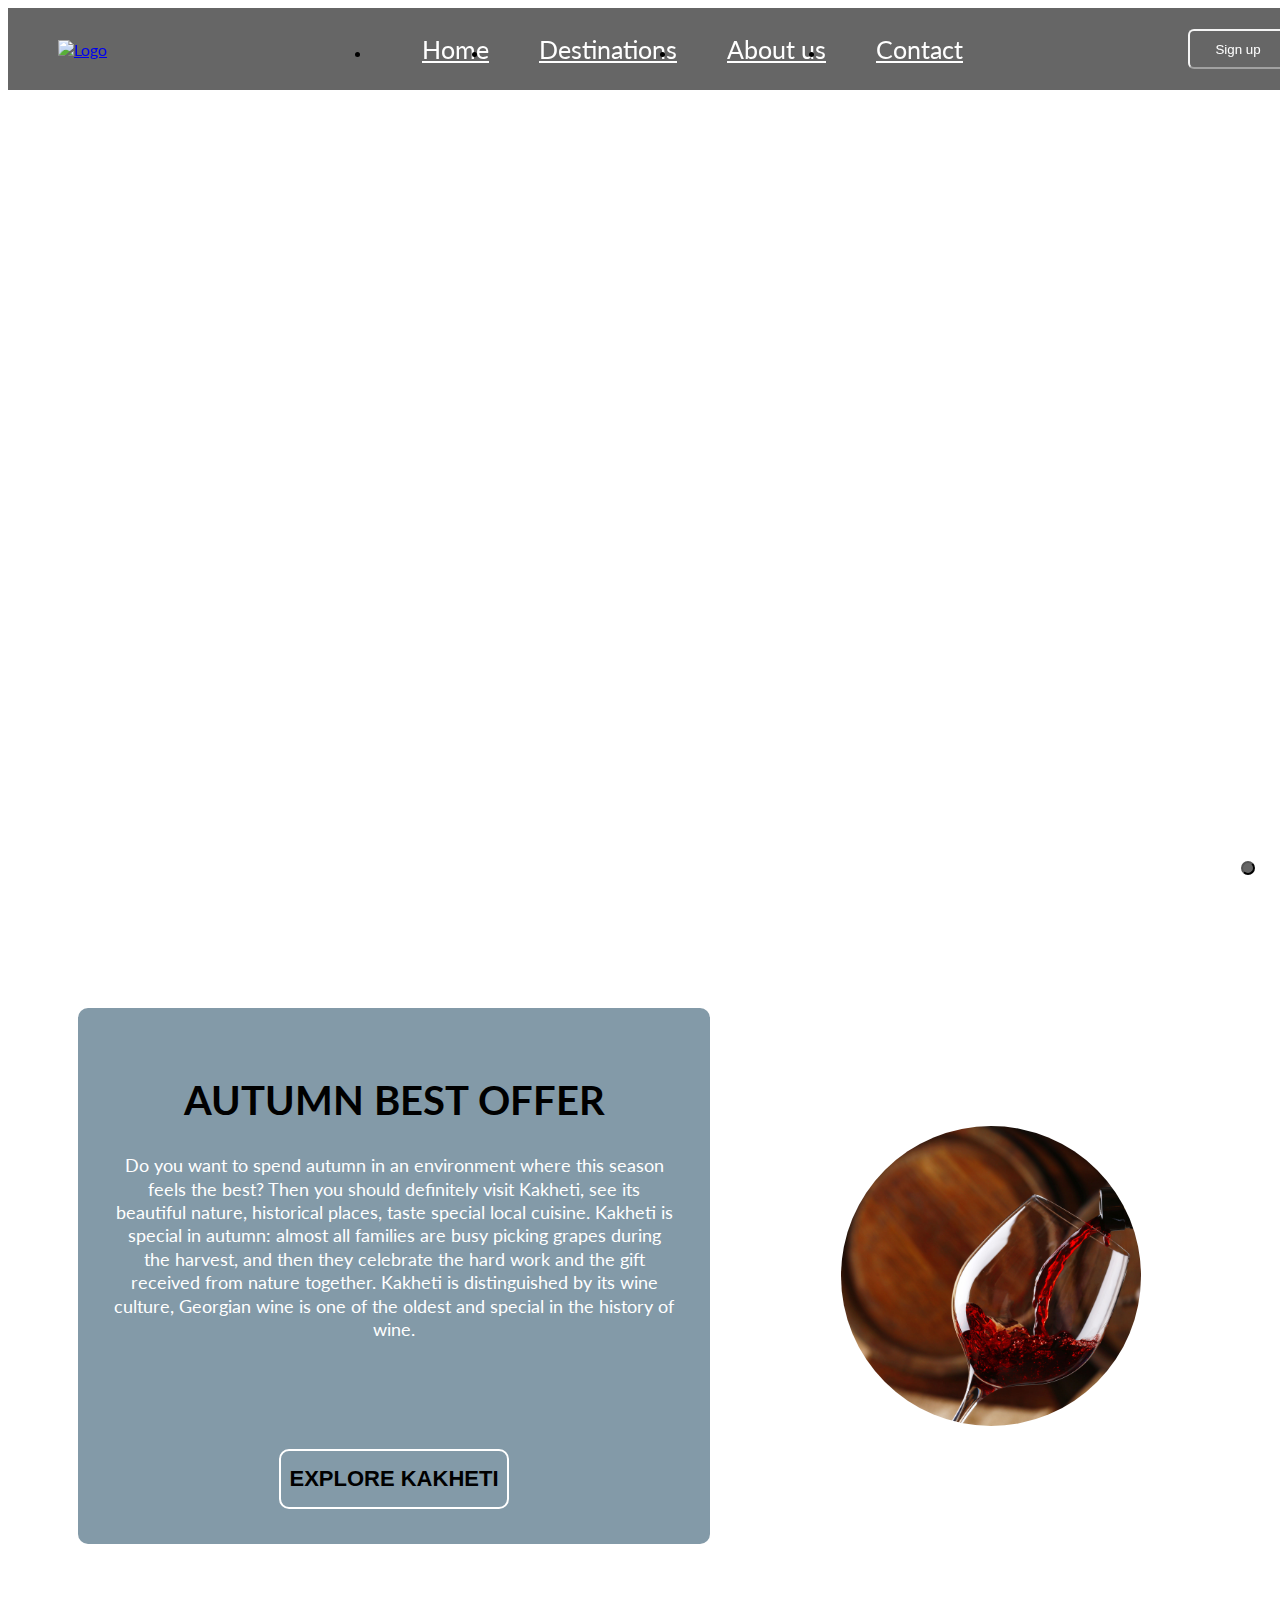
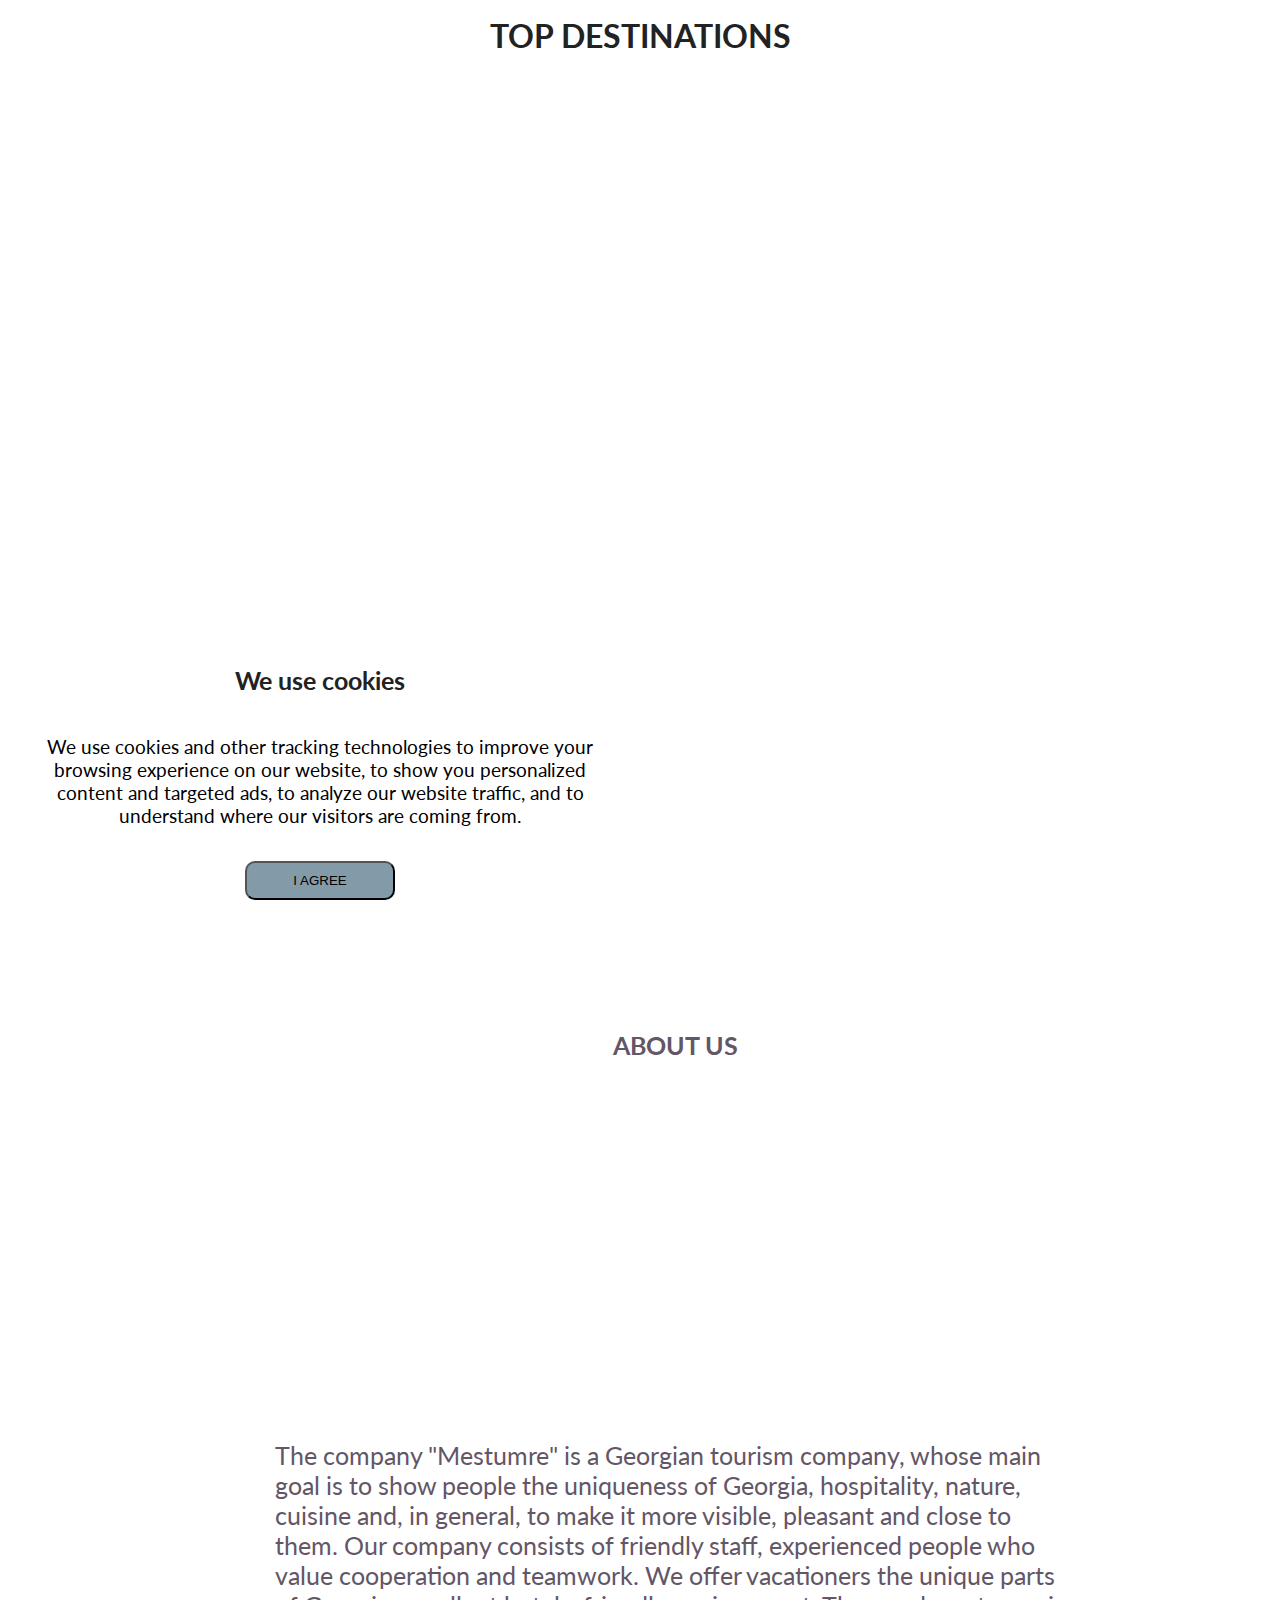
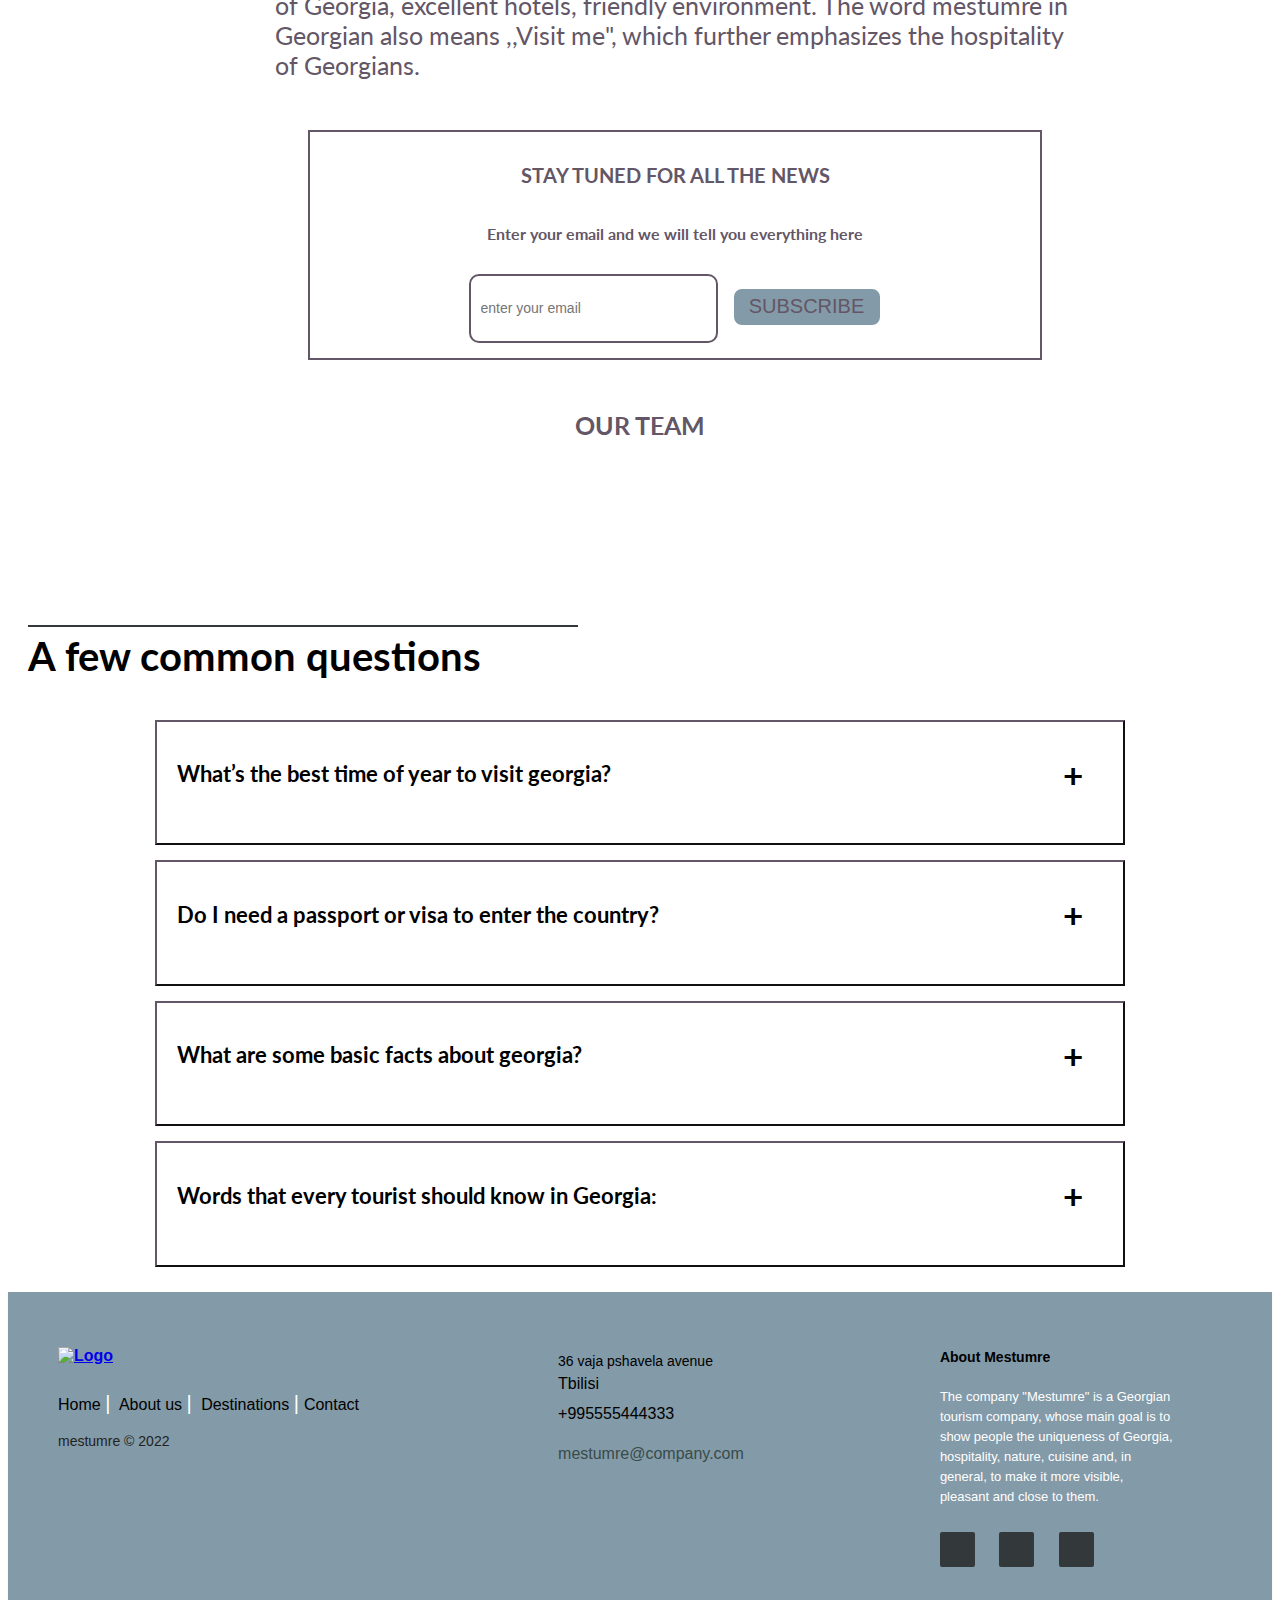
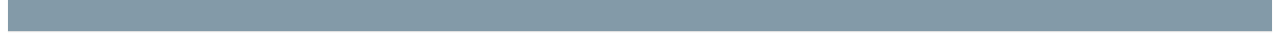
==== commit 8e2aac29: "add some features" ====
--- a/index.html
+++ b/index.html
@@ -1,208 +1,272 @@
 <!DOCTYPE html>
 <html lang="en">
-<head>
-    <meta charset="UTF-8">
-    <meta http-equiv="X-UA-Compatible" content="IE=edge">
-    <meta name="viewport" content="width=device-width, initial-scale=1.0">
-    <link rel="stylesheet" href="reset.css">
-    <link rel="stylesheet" href="style.css">
-    <link rel="stylesheet" href="responsive.css">
-    <script src="https://kit.fontawesome.com/49244a576e.js" crossorigin="anonymous"></script>
-    <link rel="stylesheet" href="//cdn.web-fonts.ge/fonts/bpg-banner/css/bpg-banner.min.css">
-    <link rel="stylesheet" href="//cdn.web-fonts.ge/fonts/bpg-supersquare-2013/css/bpg-supersquare-2013.min.css">
-    <link href="http://fonts.cdnfonts.com/css/google-sans" rel="stylesheet">
+  <head>
+    <meta charset="UTF-8" />
+    <meta http-equiv="X-UA-Compatible" content="IE=edge" />
+    <meta name="viewport" content="width=device-width, initial-scale=1.0" />
+    <link rel="stylesheet" href="reset.css" />
+    <link rel="stylesheet" href="style.css" />
+    <link rel="stylesheet" href="responsive.css" />
+    <script
+      src="https://kit.fontawesome.com/49244a576e.js"
+      crossorigin="anonymous"
+    ></script>
+    <link
+      rel="stylesheet"
+      href="//cdn.web-fonts.ge/fonts/bpg-banner/css/bpg-banner.min.css"
+    />
+    <link
+      rel="stylesheet"
+      href="//cdn.web-fonts.ge/fonts/bpg-supersquare-2013/css/bpg-supersquare-2013.min.css"
+    />
+    <link href="http://fonts.cdnfonts.com/css/google-sans" rel="stylesheet" />
     <title>Mestumre</title>
-</head>
-<body>
-    <section class="First-section" >
-      <header class="Header">
-        <nav class="navigation">   
-           <a href="index.html"> <img class="Logo" src="images/Logo.png" alt="Logo"></a> 
-            <ul class="nav-ul" id="Navigation-ul">
-                <li> <a class="nav-list" href="#"> Home</a> </li>
-                <li> <a class="nav-list" href="#Thirdsec"> Destinations</a> </li>
-                <li> <a class="nav-list" href="#about"> About us </a> </li>
-                <li> <a class="nav-list" href="#footer"> Contact</a> </li>
-             </ul>
-            <a href="signup.html"><button class="sign-up"> Log in</button> </a>  
-        </nav>
-        
+  </head>
+  <body>
+    <header class="Header">
+      <nav class="navigation">
+        <a href="index.html">
+          <img class="Logo" src="images/Logo.png" alt="Logo"
+        /></a>
+        <div class="nav-items" id="nav-items">
+          <ul class="nav-ul" id="Navigation-ul">
+            <li><a class="nav-list" href="#"> Home</a></li>
+            <li><a class="nav-list" href="#Thirdsec"> Destinations</a></li>
+            <li><a class="nav-list" href="#about"> About us </a></li>
+            <li><a class="nav-list" href="#footer"> Contact</a></li>
+          </ul>
+        </div>
+
+        <a href="signup.html"><button class="sign-up">Sign up</button> </a>
+      </nav>
+      <div class="test">
         <div class="menu-btn">
-          <div class="menu-btn__burger"> </div>
-       </div>
-      </header>
-
+          <div class="menu-btn__burger"></div>
+        </div>
+      </div>
+    </header>
+
+    <section class="First-section">
       <div class="wrapper">
-            <h1> Visit georgia</h1>
-      </div>
-    
-      <button class="scroll" id="Scrooltop"> <i class="fa-sharp fa-solid fa-arrow-up-from-bracket scrollicon  "> scroll to top</i></button>
-
-      <div class="cookies-section">
-        <div id="cookies">
-           <img  src="images/cookie.png" alt="" >
-             <h3>We use cookies</h3>
-             <p>We use cookies and other tracking technologies to improve your browsing experience on our website, to show you personalized content and targeted ads, to analyze our website traffic, and to understand where our visitors are coming from.</p>  
-             <button id="cookies_btn"> I AGREE</button>
-        </div>
-   </div>
-
-   </section>
-   
-
-  <!-- -----------------------------------------2 section------------------------------ -->
-   <section class="Second-section">
-
-      <div class="Container">
-          <div class="Left-box">
-               <h2> Autumn Best Offer </h1>
-               <p> Do you want to spend autumn in an environment where this season feels the best? Then you should definitely visit Kakheti, see its beautiful nature, historical places, taste special local cuisine. Kakheti is special in autumn: almost all families are busy picking grapes during the harvest, and then they celebrate the hard work and the gift received from nature together. Kakheti is distinguished by its wine culture, Georgian wine is one of the oldest and special in the history of wine. </p>
-               <a href="https://www.google.com/search?q=kakheti&hl=en&sxsrf=ALiCzsZt-jhMHg3Qykuc9K9by4wxfY33hQ%3A1662290015555&source=hp&ei=X4gUY8LdH6eBxc8P2YWkmA4&iflsig=AJiK0e8AAAAAYxSWb4cjjntOP8ualz-CH79yy4xUOlpg&gs_ssp=eJzj4tTP1TcwMTMqMDVg9GLPTszOSC3JBAA1mAWz&oq=kakhet&gs_lcp=[base64]&sclient=gws-wiz" target="_blank"> <button class="explore_kakheti"> Explore kakheti </button> </a> 
+        <h1>Visit georgia</h1>
+      </div>
+
+      <button class="scroll" id="Scrooltop">
+        <i class="fa-sharp fa-solid fa-arrow-up-from-bracket scrollicon"> </i>
+      </button>
+
+      <div class="cookies">
+        <h3>We use cookies</h3>
+        <p>
+          We use cookies and other tracking technologies to improve your
+          browsing experience on our website, to show you personalized content
+          and targeted ads, to analyze our website traffic, and to understand
+          where our visitors are coming from.
+        </p>
+        <button class="cookies_btn">I AGREE</button>
+      </div>
+    </section>
+
+    <!-- -----------------------------------------2 section------------------------------ -->
+    <section class="Second-section">
+      <div class="Container offer">
+        <div class="Left-box">
+          <h2>Autumn Best Offer</h2>
+          <p>
+            Do you want to spend autumn in an environment where this season
+            feels the best? Then you should definitely visit Kakheti, see its
+            beautiful nature, historical places, taste special local cuisine.
+            Kakheti is special in autumn: almost all families are busy picking
+            grapes during the harvest, and then they celebrate the hard work and
+            the gift received from nature together. Kakheti is distinguished by
+            its wine culture, Georgian wine is one of the oldest and special in
+            the history of wine.
+          </p>
+          <a
+            href="https://www.google.com/search?q=kakheti&hl=en&sxsrf=ALiCzsZt-jhMHg3Qykuc9K9by4wxfY33hQ%3A1662290015555&source=hp&ei=X4gUY8LdH6eBxc8P2YWkmA4&iflsig=AJiK0e8AAAAAYxSWb4cjjntOP8ualz-CH79yy4xUOlpg&gs_ssp=eJzj4tTP1TcwMTMqMDVg9GLPTszOSC3JBAA1mAWz&oq=kakhet&gs_lcp=[base64]&sclient=gws-wiz"
+            target="_blank"
+          >
+            <button class="explore_kakheti">Explore kakheti</button>
+          </a>
+        </div>
+        <div class="Right-box">
+          <div>
+            <img src="images/wine.jpg" />
           </div>
-               <div class="Right-box"> </div>
-      </div>
-
-    </section>
-
-<!-- ---------------------------------3 section ------------------------------------- -->
+        </div>
+      </div>
+    </section>
+
+    <!-- ---------------------------------3 section ------------------------------------- -->
     <section class="Third-section" id="Thirdsec">
-
-       <div class=" slider-wrapper" id="slider-Wrapper">
-          <h1> Top Destinations</h1>
-          <button class="arrow arrleft" id="arrLeft"> <i class="fa-sharp fa-solid fa-arrow-left"></i>  </button>
-          <button class="arrow arright" id="arrRight"> <i class="fa-sharp fa-solid fa-arrow-right"></i></button>
-          <div class=" slidercontent" id="sliderContent"> </div>
-
-        </div>
-    </section>
-  
-<!-- -----------------------------------------4 section ------------------------------------------------- -->
-
-<section class="Fourth-section" id="about">
-    
-   <div class="Main-wrapper">
- 
-       <h1>About us</h1>
-           
+      <div class="slider-wrapper" id="slider-Wrapper">
+        <h1>Top Destinations</h1>
+        <button class="arrow arrleft" id="arrLeft">
+          <i class="fa-sharp fa-solid fa-arrow-left"></i>
+        </button>
+        <button class="arrow arright" id="arrRight">
+          <i class="fa-sharp fa-solid fa-arrow-right"></i>
+        </button>
+        <div class="slidercontent" id="sliderContent"></div>
+      </div>
+    </section>
+
+    <!-- -----------------------------------------4 section ------------------------------------------------- -->
+
+    <section class="Fourth-section" id="about">
+      <div class="Main-wrapper">
+        <h1>About us</h1>
+
         <div class="Main-wrapper-image"></div>
-           <p>
-            The company "Mestumre" is a Georgian tourism company, whose main goal is to show people the uniqueness of Georgia, hospitality, nature, cuisine and, in general, to make it more visible, pleasant and close to them. Our company consists of friendly staff, experienced people who value cooperation and teamwork. We offer vacationers the unique parts of Georgia, excellent hotels, friendly environment. The word mestumre in Georgian also means ,,Visit me", which further emphasizes the hospitality of Georgians.
-           </p>
-
-           <div class="subscribe-block">
-              <h2> Stay tuned for all the  news</h2>
-              <h4> Enter your email and we will tell you everything here</h4>
-
-              <form id="formblock" class="formblock">
-                  <input type="text"  name="email" placeholder="enter your email">
-                  <button type="submit"> subscribe </button>
-              </form>
-
-           </div>
-      </div>   
-
-        <div class="team-container">
-             <h1 class="ourteam"> our team</h1>
-             <ul id="team">  </ul> 
-        </div> 
-
-</section>
-
-
-
-
-<!-- -------------------------------------------------5 section------------------------------------------- -->
-   
-    <section class="Fifth-section"> 
-        
+        <p>
+          The company "Mestumre" is a Georgian tourism company, whose main goal
+          is to show people the uniqueness of Georgia, hospitality, nature,
+          cuisine and, in general, to make it more visible, pleasant and close
+          to them. Our company consists of friendly staff, experienced people
+          who value cooperation and teamwork. We offer vacationers the unique
+          parts of Georgia, excellent hotels, friendly environment. The word
+          mestumre in Georgian also means ,,Visit me", which further emphasizes
+          the hospitality of Georgians.
+        </p>
+
+        <div class="subscribe-block">
+          <h2>Stay tuned for all the news</h2>
+          <h4>Enter your email and we will tell you everything here</h4>
+
+          <form id="form" class="formblock">
+            <input type="email" id="Emails" placeholder="enter your email" />
+            <button type="submit" id="submit-btn">subscribe</button>
+          </form>
+        </div>
+      </div>
+
+      <div class="team-container">
+        <h1 class="ourteam">our team</h1>
+        <ul id="team"></ul>
+      </div>
+    </section>
+
+    <!-- -------------------------------------------------5 section------------------------------------------- -->
+
+    <section class="Fifth-section">
+      <h2 class="questions">A few common questions</h2>
       <div class="accordion">
-
-          <h2 class="questions"> A few common questions </h2>
-
-             <div class="acordion-box">
-                  <h2 class="accordion-title">What’s the best time of year to visit georgia? </h2>
-                  <p class="accordion-content"> Every season in Georgia is special. Spring and autumn are characterized by cool, sunny days, summer is quite hot, and winter is quite cold. However, you can create a special adventure in Georgia in every season: if you want to go to Gudauri, Bakuriani and other excellent ski areas in winter, you will enjoy fresh air and snow. These places are also great in summer: coolness, peace and coziness. And if you decide to visit in the summer, the sea shores, the mountains are always at your disposal. So Georgia is waiting for you in any season! </p>
-              </div>
-
-             <div class="acordion-box">
-                <h2 class="accordion-title" > Do I need a passport or visa to enter the country?   </h2>
-                <p class="accordion-content"> citizens of certain countries can enter Georgia without a visa. However, some restrictions apply, so it's best to check out this site: <a href="https://migration.commission.ge/index.php?article_id=160&clang=1" target="_blank" > https://migration.commission.ge/index.php?article_id=160&clang=1 </a> </p>
-             </div>
-
-            <div class="acordion-box">
-              <h2 class="accordion-title"> What are some basic facts about georgia?    </h2>
-              <p class="accordion-content" > The history of Georgia is quite long and diverse. Its culture, literature, art are truly special and have existed since ancient times. In the early 4th century, ethnic Georgians officially adopted Christianity, which contributed to the spiritual and political unification of the early Georgian states. In the Middle Ages, the unified Kingdom of Georgia emerged and reached its Golden Age during the reign of King David IV and Queen Tamar in the 12th and early 13th centuries. In 1783, one of the Georgian kingdoms entered into an alliance with the Russian Empire , which proceeded to annex the territory of modern Georgia in a piecemeal fashion throughout the 19th century. Today, 20 percent of Georgia is occupied by Russia.</p>
-            </div>
-          
-            <div class="acordion-box">
-              <h2 class="accordion-title"> Words that every tourist should know in Georgia:  </h2>
-              <p class="accordion-content" > Gamarjoba ( Hello) ,Nakhvamdis ( goodbye ), Madloba( thank you ), Khinkali ( Georgian traditional dish ), Gaumarjos ( cheers )</p>
-            </div>
-      
-          </div>
-
-    </section>
-
-
-
-
-<!-- --------------------------------------- footer ------------------------------------------- -->
-<footer class="footer-distributed" id="footer">
-
-			<div class="footer-left">
-
-        <a href="index.html"> <img class="footer-Logo" src="images/Logo.png" alt="Logo"></a>
-
-				<p class="footer-links">
+        <div class="acordion-box">
+          <h2 class="accordion-title">
+            What’s the best time of year to visit georgia?
+          </h2>
+          <p class="accordion-content">
+            Every season in Georgia is special. Spring and autumn are
+            characterized by cool, sunny days, summer is quite hot, and winter
+            is quite cold. However, you can create a special adventure in
+            Georgia in every season: if you want to go to Gudauri, Bakuriani and
+            other excellent ski areas in winter, you will enjoy fresh air and
+            snow. These places are also great in summer: coolness, peace and
+            coziness. And if you decide to visit in the summer, the sea shores,
+            the mountains are always at your disposal. So Georgia is waiting for
+            you in any season!
+          </p>
+        </div>
+
+        <div class="acordion-box">
+          <h2 class="accordion-title">
+            Do I need a passport or visa to enter the country?
+          </h2>
+          <p class="accordion-content">
+            citizens of certain countries can enter Georgia without a visa.
+            However, some restrictions apply, so it's best to check out this
+            site:
+            <a
+              href="https://migration.commission.ge/index.php?article_id=160&clang=1"
+              target="_blank"
+            >
+              https://migration.commission.ge/index.php?article_id=160&clang=1
+            </a>
+          </p>
+        </div>
+
+        <div class="acordion-box">
+          <h2 class="accordion-title">
+            What are some basic facts about georgia?
+          </h2>
+          <p class="accordion-content">
+            The history of Georgia is quite long and diverse. Its culture,
+            literature, art are truly special and have existed since ancient
+            times. In the early 4th century, ethnic Georgians officially adopted
+            Christianity, which contributed to the spiritual and political
+            unification of the early Georgian states. In the Middle Ages, the
+            unified Kingdom of Georgia emerged and reached its Golden Age during
+            the reign of King David IV and Queen Tamar in the 12th and early
+            13th centuries. In 1783, one of the Georgian kingdoms entered into
+            an alliance with the Russian Empire , which proceeded to annex the
+            territory of modern Georgia in a piecemeal fashion throughout the
+            19th century. Today, 20 percent of Georgia is occupied by Russia.
+          </p>
+        </div>
+
+        <div class="acordion-box">
+          <h2 class="accordion-title">
+            Words that every tourist should know in Georgia:
+          </h2>
+          <p class="accordion-content">
+            Gamarjoba ( Hello) ,Nakhvamdis ( goodbye ), Madloba( thank you ),
+            Khinkali ( Georgian traditional dish ), Gaumarjos ( cheers )
+          </p>
+        </div>
+      </div>
+    </section>
+
+    <!-- --------------------------------------- footer ------------------------------------------- -->
+    <footer class="footer-distributed" id="footer">
+      <div class="footer-left">
+        <a href="index.html">
+          <img class="footer-Logo" src="images/Logo.png" alt="Logo"
+        /></a>
+
+        <p class="footer-links">
           <a href="index.html" class="link-1">Home</a>
-			    <a href="#"> About us </a>
-				  <a href="#"> Destinations </a>
-					<a href="#">Contact</a>
-				</p>
-
-				<p class="footer-company-name">mestumre © 2022</p>
-			</div>
-
-			<div class="footer-center">
-
-				<div>
-					<i class="fa fa-map-marker"></i>
-					<p><span>36 vaja pshavela avenue </span> Tbilisi </p>
-				</div>
-
-				<div>
-					<i class="fa fa-phone"></i>
-					<p>+995555444333</p>
-				</div>
-
-				<div>
-					<i class="fa fa-envelope"></i>
-					<p><a href="mailto:support@company.com">mestumre@company.com</a></p>
-				</div>
-
-			</div>
-
-			<div class="footer-right">
-
-				<p class="footer-company-about">
-					<span>About Mestumre</span>
-					Lorem ipsum dolor sit amet, consectateur adispicing elit. Fusce euismod convallis velit, eu auctor lacus vehicula sit amet.
-				</p>
-
-				 <div class="footer-icons">
-
-					<a href="#"><i class="fa fa-facebook"></i></a>
-					<a href="#"><i class="fa fa-twitter"></i></a>
-					<a href="#"><i class="fa fa-linkedin"></i></a>
-
-				</div>
-
-			</div>
-
-		</footer>
-
-     
-  <script src="script.js"></script>
-    
-</body>
-</html>+          <a href="#about"> About us </a>
+          <a href="#Thirdsec"> Destinations </a>
+          <a href="#footer">Contact</a>
+        </p>
+
+        <p class="footer-company-name">mestumre © 2022</p>
+      </div>
+
+      <div class="footer-center">
+        <div>
+          <i class="fa fa-map-marker"></i>
+          <p><span>36 vaja pshavela avenue </span> Tbilisi</p>
+        </div>
+
+        <div>
+          <i class="fa fa-phone"></i>
+          <p>+995555444333</p>
+        </div>
+
+        <div>
+          <i class="fa fa-envelope"></i>
+          <p><a href="mailto:support@company.com">mestumre@company.com</a></p>
+        </div>
+      </div>
+
+      <div class="footer-right">
+        <p class="footer-company-about">
+          <span>About Mestumre</span>
+          The company "Mestumre" is a Georgian tourism company, whose main goal
+          is to show people the uniqueness of Georgia, hospitality, nature,
+          cuisine and, in general, to make it more visible, pleasant and close
+          to them.
+        </p>
+
+        <div class="footer-icons">
+          <a href="#"><i class="fa fa-facebook"></i></a>
+          <a href="#"><i class="fa fa-twitter"></i></a>
+          <a href="#"><i class="fa fa-linkedin"></i></a>
+        </div>
+      </div>
+    </footer>
+
+    <script src="script.js"></script>
+  </body>
+</html>
--- a/style.css
+++ b/style.css
@@ -1,669 +1,645 @@
 /* 1 section */
-body{
-    font-family: 'Product Sans Thin', sans-serif; 
+@import url("https://fonts.googleapis.com/css2?family=Lato:ital,wght@1,300;1,900&display=swap");
+body {
+  /* font-family: 'Product Sans Thin', sans-serif ; */
+  font-family: "Lato", sans-serif;
 }
 /* header styles */
 
+html {
+  scroll-behavior: smooth;
+  scroll-padding-top: 70px;
+}
+
+.show {
+  display: block !important;
+}
+
 .Header {
-    max-width: 1170px;
-    width:100%;
-    height: 50.5;
-    margin:0 auto ;
-    padding-top:20px;
-    margin-bottom: 80px;
-    align-items: center;
+  width: 100%;
+  height: 50.5;
+  margin: 0 auto;
+  padding: 10px 50px;
+  margin-bottom: 80px;
+  align-items: center;
+  position: fixed;
+  z-index: 1;
+  background-color: rgba(0, 0, 0, 0.6);
+  display: flex;
+  justify-content: space-between;
 }
 
 .Logo {
-    width: 105px;
-    height:50px;
+  width: 105px;
+  height: 50px;
 }
 .navigation {
-    display: flex;
-    justify-content: space-between;
-    align-items: center;
+  display: flex;
+  justify-content: space-between;
+  align-items: center;
+  width: 100%;
 }
 
 .nav-ul {
-    display: flex;
-    justify-content: space-between;
-
-}
-
-.nav-list{
-    color:white;
-    font-family: 'Product Sans Thin', sans-serif;
-    font-style: normal;
-    margin-left:50px;
-    font-size: 25px; 
+  display: flex;
+  justify-content: space-between;
+}
+
+.nav-list {
+  color: white;
+  font-style: normal;
+  margin-left: 50px;
+  font-size: 25px;
 }
 
 .nav-ul :hover {
-    text-shadow:  0 0 3px #c9c1bf, 0 0 5px white;
+  text-shadow: 0 0 3px #c9c1bf, 0 0 5px white;
 }
 
 .sign-up {
-    font-family: 'Product Sans Medium', sans-serif;
-    font-style: bolder;
-    border-style:outset;
-    color:white;
-    border-color: whitesmoke;
-    border-radius: 6px;
-    width: 100px;
-    height: 40px;
-    margin-right: 50px;
-    cursor: pointer;
-    background: none;
-}
-.sign-up:hover{
-    opacity: 0.5;
-}
-
+  font-style: bolder;
+  border-style: outset;
+  color: white;
+  border-color: whitesmoke;
+  border-radius: 6px;
+  width: 100px;
+  height: 40px;
+  margin-right: 50px;
+  cursor: pointer;
+  background: none;
+}
+.sign-up:hover {
+  opacity: 0.5;
+}
 
 /* burgerstyles */
 
+.test {
+  cursor: pointer;
+}
+
 .menu-btn {
-    top:45px;
-    right:15px;
-    position: absolute;
-    width:60px;
-    height:60px;
-    cursor: pointer;
-    transition: all .5s ease-in-out;
-    display: none;
-
+  transition: all 0.5s ease-in-out;
+  display: none;
 }
 
 .menu-btn__burger {
-     width: 50px;
-     height: 6px;
-     background: #fff;
-     border-radius: 5px;
-     transition:all .5s ease-in-out;
+  width: 50px;
+  height: 6px;
+  background: #fff;
+  border-radius: 5px;
+  transition: all 0.5s ease-in-out;
 }
 
 .menu-btn__burger::before,
 .menu-btn__burger::after {
-   content: '';
-   position:absolute;
-   width: 50px;
-   height: 6px;
-   background: #fff;
-   border-radius: 5px;
-   transition:all .5s ease-in-out;
-}
- 
+  content: "";
+  position: absolute;
+  width: 50px;
+  height: 6px;
+  background: #fff;
+  border-radius: 5px;
+  transition: all 0.5s ease-in-out;
+}
+
 .menu-btn__burger::before {
-    transform: translateY(-16px);
-}
-
-.menu-btn__burger::after{
-    transform: translateY(16px);
+  transform: translateY(-16px);
+}
+
+.menu-btn__burger::after {
+  transform: translateY(16px);
 }
 
 /* animation */
 
-.menu-btn.open .menu-btn__burger{
-    transform: translate(-50px);
-    background: transparent;
+.menu-btn.open .menu-btn__burger {
+  transform: translate(-50px);
+  background: transparent;
 }
 
 .menu-btn.open .menu-btn__burger::before {
-    transform: rotate(45deg)  translate(35px, -35px);
+  transform: rotate(45deg) translate(35px, -35px);
 }
 .menu-btn.open .menu-btn__burger::after {
-    transform: rotate(-45deg)  translate(35px, 35px);
-}
-
+  transform: rotate(-45deg) translate(35px, 35px);
+}
 
 .First-section {
-
-    margin:0 auto ;
-    width: 100%;
-    height: 100vh;
-    background-size: cover;
-    background-image: url('https://images.pexels.com/photos/2990848/pexels-photo-2990848.jpeg?auto=compress&cs=tinysrgb&w=1260&h=750&dpr=1');
-}
-
+  margin: 0 auto;
+  width: 100%;
+  height: 100vh;
+  background-size: cover;
+  background-image: url("https://images.pexels.com/photos/2990848/pexels-photo-2990848.jpeg?auto=compress&cs=tinysrgb&w=1260&h=750&dpr=1");
+}
 
 .wrapper {
   text-transform: uppercase;
   position: absolute;
-  top:50%;
-  left:50%;
+  top: 50%;
+  left: 50%;
   transform: translateY(-50%) translateX(-50%);
-  font-family:'Product Sans Medium', sans-serif;
-  color:white;
-  font-size:90px;
-  
+  color: white;
+  font-size: 90px;
 }
 
 .scroll {
-    position:fixed;
-    right: 25px;
-    bottom: 25px;
-    background-color: cadetblue;
+  position: fixed;
+  right: 25px;
+  bottom: 25px;
+  background-color: rgba(0, 0, 0, 0.6);
+  padding: 5px;
+  border-radius: 10px;
+  z-index: 2;
 }
 .scrollicon {
-    color: #222;
-    margin-top:10px;
+  color: #fff;
+  font-size: 30px;
 }
 
 /* cookies */
-.cookies-section {
-    left: 50%;
-    top: 50%;
-    position: fixed;
-    transform: translateX(-50%) translateY(-50%);
-    max-width:800px;
-    width:100%;
-   background-color: #fff;
-   border-radius: 15px;
-}
-#cookies {
-    max-width:800px;
-    width:100%;
-    display: none;
-    border-radius: 10px;
-    background-size: cover;
-    padding:20px;
-    display: flex;
-    flex-direction: column;
-    text-align: center;
-}
-
-#cookies img {
-    width: 300px;
-    height: 30vh;
-}
-
-
-#cookies_btn {
-    width: 150px;
-    margin-top: 15px;
-    border-radius: 10px;
-    padding: 10px;
-    background-color:#839AA8
-}
-#cookies h3 {
-    color: #222;
-    font-weight: bold;
-    font-size: 25px;
-   
-}
-#cookies p {
-    /* width: 400px; */
-    margin-top: 15px;
-    font-size: 19px;
-}
- 
+
+.cookies {
+  left: 0%;
+  bottom: -180%;
+  position: fixed;
+  max-width: 600px;
+  width: 100%;
+  padding: 20px;
+  display: flex;
+  flex-direction: column;
+  text-align: center;
+  align-items: center;
+  background-color: #fff;
+  border-radius: 15px;
+}
+
+.cookies.active {
+  bottom: 0;
+}
+
+.cookies_btn {
+  width: 150px;
+  margin-top: 15px;
+  border-radius: 10px;
+  padding: 10px;
+  background-color: #839aa8;
+}
+.cookies h3 {
+  color: #222;
+  font-weight: bold;
+  font-size: 25px;
+}
+.cookies p {
+  /* width: 400px; */
+  margin-top: 15px;
+  font-size: 19px;
+}
 
 /* 2 section  */
 .Container {
-    position: relative;
-    display: flex;
-    margin-top: 20px;
-    margin-bottom: 50px;
-    width: 100%
-}
-
+  position: relative;
+  display: flex;
+  margin-top: 20px;
+  margin-bottom: 50px;
+  width: 100%;
+}
+
+.Second-section {
+  margin-top: 100px;
+  margin-bottom: 50px;
+}
 
 .Left-box {
-    display: flex;
-    flex-direction: column;
-    align-items: center;
-    max-width: 500px;
-    width: 100%;
-    height: 500px;
-    margin-top:10%;
-    margin-left:70px;
-    background-color: #839AA8;
-    padding: 35px;
-    border-radius: 10px;
-    position: absolute;
-    
-  }
+  display: flex;
+  flex-direction: column;
+  align-items: center;
+  margin-left: 70px;
+  background-color: #839aa8;
+  padding: 35px;
+  border-radius: 10px;
+}
 
 .Left-box h2 {
-    margin-bottom: 20px;
-    font-size: 40px;
-    font-weight: bold;
-    text-transform: uppercase;
-    font-family: 'Product Sans Thin', sans-serif;
-    color: black ;
-
+  margin-bottom: 20px;
+  font-size: 40px;
+  font-weight: bold;
+  text-transform: uppercase;
+  color: black;
 }
 .Left-box p {
-    text-align: center;
-    margin-top: 10px;
-    font-family: 'Product Sans Thin', sans-serif;
-    font-size: 18px;
-    line-height: 1.3;
-    color: white;
+  text-align: center;
+  margin-top: 10px;
+  font-size: 18px;
+  line-height: 1.3;
+  color: white;
 }
 
 .explore_kakheti {
-    margin-top:90px;
-    text-align: center;
-    border-radius: 10px;  
-    border-color: #ffffff;
-    border-style: solid;
-    height: 60px;
-    width: 230px;
-    color: black;
-    background-color: #839AA8;
-    font-size: 22px;
-    font-weight: bolder;
-    text-transform: uppercase;
-    cursor:pointer;
-    font-family: 'Product Sans Thin', sans-serif;
+  margin-top: 90px;
+  text-align: center;
+  border-radius: 10px;
+  border-color: #ffffff;
+  border-style: solid;
+  height: 60px;
+  width: 230px;
+  color: black;
+  background-color: #839aa8;
+  font-size: 22px;
+  font-weight: bolder;
+  text-transform: uppercase;
+  cursor: pointer;
 }
 
 .explore_kakheti:hover {
-    opacity: 0.7;
-    width:250px;
-}
-
+  opacity: 0.7;
+  width: 250px;
+}
 
 .Right-box {
-    background-image: url('images/wine.jpg');
-    background-size: cover;
-    max-width:2000px;
-    width: 100%;
-    height:100vh;
-    margin-left:420px;
-    margin-right:10px;
+  display: flex;
+  align-items: center;
+  justify-content: center;
+}
+
+.Right-box > div {
+  width: 300px;
+  height: 300px;
+  overflow: hidden;
+  border-radius: 50%;
+}
+
+.Right-box img {
+  height: 100%;
+  width: auto;
+}
+
+.offer > div {
+  flex: 1;
 }
 
 /* 3 section */
 
-.Third-section { 
-    margin:0 auto ;
-    /* max-width:1170px; */
-    max-width: 1500px;
-    width: 100%;
-    height: 100vh;
-    display: flex;
-    align-items: center;
-}
-
+.Third-section {
+  margin: 0 auto;
+  max-width: 1170px;
+  width: 100%;
+  display: flex;
+  align-items: center;
+}
 
 .slider-wrapper {
-    position: relative;
-    width:100%;
+  position: relative;
+  width: 100%;
 }
 
 .slider-wrapper h1 {
-    color: #222;
-    text-align: center;
-    font-family:'Product Sans Thin', sans-serif;
-    font-size: 32px;
-    font-weight: bolder;
-    text-transform: uppercase;
-    margin-bottom:5px;    
+  color: #222;
+  text-align: center;
+  font-size: 32px;
+  font-weight: bolder;
+  text-transform: uppercase;
+  margin-bottom: 50px;
 }
 
 .arrow {
-    position: absolute;
-    top: 50%;
-    transform: translateY(-50%);
-    border-radius: 50%;
-    border: none;
-    background:none;
-    color:gainsboro;
-    font-size: 50px;
-    cursor: pointer;
+  position: absolute;
+  top: 50%;
+  transform: translateY(-50%);
+  border-radius: 50%;
+  border: none;
+  background: none;
+  color: gainsboro;
+  font-size: 50px;
+  cursor: pointer;
 }
 .arrleft {
-    left: 30px;
+  left: 30px;
 }
 .arright {
-    right: 30px;
+  right: 30px;
 }
 
 .BGslider {
-    margin: 0 auto;
-    width: 100%;
-    height: 95vh;
-    background-size: 100% 100%;
-    background-repeat: no-repeat;
-    object-fit: cover;
-    border-radius: 10px;
-}
-
+  margin: 0 auto;
+  width: 100%;
+  height: 95vh;
+  background-size: 100% 100%;
+  background-repeat: no-repeat;
+  object-fit: cover;
+  border-radius: 10px;
+}
 
 /* 4 section */
 
-
 .Main-wrapper {
-    display: flex;
-    justify-content: space-between;
-    flex-direction: column;
-    width:100%;
-    padding:35px;
-    align-items: center;
+  display: flex;
+  justify-content: space-between;
+  flex-direction: column;
+  width: 100%;
+  padding: 35px;
+  align-items: center;
 }
 
 .Main-wrapper-image {
-    background-image: url('https://images.pexels.com/photos/7989140/pexels-photo-7989140.jpeg?auto=compress&cs=tinysrgb&w=1260&h=750&dpr=1');
-    max-width: 360px;
-    width: 100%;
-    height: 320px;
-    background-size: cover;
-    border-radius:60%;
-    margin-bottom: 15px;
-}
-
+  background-image: url("https://images.pexels.com/photos/7989140/pexels-photo-7989140.jpeg?auto=compress&cs=tinysrgb&w=1260&h=750&dpr=1");
+  width: 320px;
+  height: 320px;
+  background-size: cover;
+  border-radius: 50%;
+  margin-bottom: 15px;
+}
 
 .Main-wrapper h1 {
-    color: #635666;
-    font-size: 25px;
-    text-transform: uppercase;
-    font-family:'Product Sans Thin', sans-serif;
-    margin-top:15px;
-    margin-bottom:20px;
-    font-weight: bolder;
-    text-shadow: #fff;
-}
-
+  color: #635666;
+  font-size: 25px;
+  text-transform: uppercase;
+  margin-top: 15px;
+  margin-bottom: 20px;
+  font-weight: bolder;
+  text-shadow: #fff;
+}
 
 .Main-wrapper p {
-    color: #635666;
-    font-size: 25px;
-    font-family: 'Product Sans Thin', sans-serif;
-    margin-bottom: 50px;
-    max-width: 800px;
-    width: 100%;
+  color: #635666;
+  font-size: 25px;
+  margin-bottom: 50px;
+  max-width: 800px;
+  width: 100%;
 }
 
 .Main-wrapper h2 {
-    color: #635666;
-    font-family:'Product Sans Medium', sans-serif;
-    font-size: 20px;
-    margin-bottom:15px;
-    text-transform: uppercase;
+  color: #635666;
+  font-size: 20px;
+  margin-bottom: 15px;
+  text-transform: uppercase;
 }
 
 .Main-wrapper h4 {
-    font-family:'Product Sans Medium', sans-serif;
-    color:#635666 ;
+  color: #635666;
 }
 
 .subscribe-block {
-    display: flex;
-    flex-direction: column;
-    align-items: center;
-    max-width:700px;
-    width: 100%;
-    padding: 15px;
-    border-width:2px;
-    border-color: #635666;;
-    border-style: solid;
+  display: flex;
+  flex-direction: column;
+  align-items: center;
+  max-width: 700px;
+  width: 100%;
+  padding: 15px;
+  border-width: 2px;
+  border-color: #635666;
+  border-style: solid;
 }
 
 .formblock input {
-    border-style: solid;
-    height: 45px;
-    width: 225px;
-    border-radius:10px;
-    border-style: solid;
-    padding: 10px;
-    margin-top: 10px;
-    margin-right: 10px;
-    font-size: 14px;
-    border-color: #635666;
-    
+  border-style: solid;
+  height: 45px;
+  width: 225px;
+  border-radius: 10px;
+  border-style: solid;
+  padding: 10px;
+  margin-top: 10px;
+  margin-right: 10px;
+  font-size: 14px;
+  border-color: #635666;
 }
 
 .formblock button {
-    height:40px;
-    width: 150px;
-    border-radius:10px;
-    border-style: solid;
-    border-color: white;
-    background-color:#839AA8 ;
-    font-size: 20px;
-    text-transform: uppercase;
-    font-family:'Product Sans Medium', sans-serif;
-    color: #635666;
-
-}
-
+  height: 40px;
+  width: 150px;
+  border-radius: 10px;
+  border-style: solid;
+  border-color: white;
+  background-color: #839aa8;
+  font-size: 20px;
+  text-transform: uppercase;
+  color: #635666;
+  cursor: pointer;
+}
 
 /* teammembers */
 
-
-  .team-container { 
-     display: flex;
-     align-items:center;
-     flex-direction: column;
-} 
-
+.team-container {
+  display: flex;
+  align-items: center;
+  flex-direction: column;
+}
 
 #team {
-    display: flex;
-     justify-content:space-between;
+  display: flex;
+  justify-content: space-between;
 }
 
 .teamimages {
-    margin-top: 10px;
-    border-radius: 50%;
-}
-
-.team-li { 
-    margin-left: 30px;
-     display: flex; 
-     flex-direction: column; 
- }
+  margin-top: 10px;
+  border-radius: 50%;
+}
+
+.team-li {
+  margin-left: 30px;
+  display: flex;
+  flex-direction: column;
+}
 
 .teamnames {
-    text-align: center;
-    color: #635666;
-    font-size:16px;
-    text-transform: uppercase;
-    font-family:'Product Sans Thin', sans-serif;
-    font-weight: bolder;
-    text-shadow: #fff;
+  text-align: center;
+  color: #635666;
+  font-size: 16px;
+  text-transform: uppercase;
+  font-weight: bolder;
+  text-shadow: #fff;
 }
 
 .ourteam {
-    text-align: center;
-    color: #635666;
-    font-size: 25px;
-    text-transform: uppercase;
-    font-family:'Product Sans Thin', sans-serif;
-    margin-top:15px;
-    margin-bottom:20px;
-    font-weight: bolder;
-    text-shadow: #fff;
-} 
-
-
+  text-align: center;
+  color: #635666;
+  font-size: 25px;
+  text-transform: uppercase;
+  margin-top: 15px;
+  margin-bottom: 20px;
+  font-weight: bolder;
+  text-shadow: #fff;
+}
 
 /* 5 section */
 
 .Fifth-section {
-    margin-top: 25px;
-    display: flex;
-    justify-content: space-between;
-
-}
- .accordion {
-    max-width: 1000px;
-    width: 100%;
-    margin: 25px;
- }
-
- .questions::before{
-    content: '';
-    width: 550px;
-    height:2px;
-    background-color:  #33383b;
-    display: block;
-    margin-bottom: 5px;
- }
-
- .questions { 
-    font-size: 40px;
-    margin-left: 20px;
-    margin-bottom: 25px;
- }
-
- .acordion-box {
-    border-width:2px;
-    border-style:outset;
-    border-color: #635666;
-    margin: 15px;
-    padding: 10px;
- }
+  margin-top: 100px;
+  display: flex;
+  justify-content: space-between;
+  flex-direction: column;
+}
+.accordion {
+  max-width: 1000px;
+  width: 100%;
+  margin: 25px;
+  margin: 0 auto;
+}
+
+.questions::before {
+  content: "";
+  width: 550px;
+  height: 2px;
+  background-color: #33383b;
+  display: block;
+  margin-bottom: 5px;
+}
+
+.questions {
+  font-size: 40px;
+  margin-left: 20px;
+  margin-bottom: 25px;
+}
+
+.acordion-box {
+  border-width: 2px;
+  border-style: outset;
+  border-color: #635666;
+  margin: 15px;
+  padding: 10px;
+}
 
 .accordion-title {
-    cursor: pointer;
-    position: relative;
-    padding: 10px;
-    font-size: 20px;
-}
-
- .accordion-title::before {
-    content: '+' ;
-    font-size: 35px;
-    position: absolute;
-    top: 50%;
-    right:30px;
-    transform: translateY(-50%);
+  cursor: pointer;
+  position: relative;
+  padding: 10px;
+  font-size: 22px;
+}
+
+.accordion-title::before {
+  content: "+";
+  font-size: 35px;
+  position: absolute;
+  top: 50%;
+  right: 30px;
+  transform: translateY(-50%);
 }
 
 .accordion-content {
-    position: relative;
-    background-color:white;
-    color: #92999f;
-    font-size: 18px;
-    width: 100%;
-    height: 0;
-    overflow: hidden;
+  position: relative;
+  background-color: white;
+  color: #151616;
+  font-size: 18px;
+  width: 100%;
+  height: 0;
+  overflow: hidden;
 }
 
 .acordion-box.active .accordion-content {
-    padding: 15px;
-    height:200px;
-}
-
-.acordion-box.active .accordion-title::before{
-    content: '-' ;
-    font-size: 35px;
-    top: 50%;
-    right:30px;
-    transform: translateY(-50%);
-    position: absolute;
-}
-
-
+  padding: 15px;
+  height: 200px;
+}
+
+.acordion-box.active .accordion-title::before {
+  content: "-";
+  font-size: 35px;
+  top: 50%;
+  right: 30px;
+  transform: translateY(-50%);
+  position: absolute;
+}
 
 /* footer  */
 
 @import url(https://fonts.googleapis.com/css?family=Open+Sans:400,500,300,700);
 
-
-.footer-distributed{
-    margin-top: 10px;
-    background-color: #839AA8;
-	box-shadow: 0 1px 1px 0 rgba(0, 0, 0, 0.12);
-	box-sizing: border-box;
-	width: 100%;
-	text-align: left;
-	font: bold 16px sans-serif;
-	padding: 55px 50px;
+.footer-distributed {
+  margin-top: 10px;
+  background-color: #839aa8;
+  box-shadow: 0 1px 1px 0 rgba(0, 0, 0, 0.12);
+  box-sizing: border-box;
+  width: 100%;
+  text-align: left;
+  font: bold 16px sans-serif;
+  padding: 55px 50px;
 }
 
 .footer-distributed .footer-left,
 .footer-distributed .footer-center,
-.footer-distributed .footer-right{
-	display: inline-block;
-	vertical-align: top;
+.footer-distributed .footer-right {
+  display: inline-block;
+  vertical-align: top;
 }
 
 /* Footer left */
 
-.footer-distributed .footer-left{
-	width: 40%;
-}
-
-
-
-.footer-distributed  span{
-	color:  black;
+.footer-distributed .footer-left {
+  width: 40%;
+}
+
+.footer-distributed span {
+  color: black;
 }
 
 /* Footer links */
 
-.footer-distributed .footer-links{
-	color: black;
-	margin: 20px 0 12px;
-	padding: 0;
-}
-
-.footer-distributed .footer-links a{
-	display:inline-block;
-	line-height: 1.8;
-  font-weight:400;
-	text-decoration: none;
-	color:  inherit;
-}
-
-.footer-distributed .footer-company-name{
-	color:  #222;
-	font-size: 14px;
-	font-weight: normal;
-	margin: 0;
+.footer-distributed .footer-links {
+  color: black;
+  margin: 20px 0 12px;
+  padding: 0;
+}
+
+.footer-distributed .footer-links a {
+  display: inline-block;
+  line-height: 1.8;
+  font-weight: 400;
+  text-decoration: none;
+  color: inherit;
+}
+
+.footer-distributed .footer-company-name {
+  color: #222;
+  font-size: 14px;
+  font-weight: normal;
+  margin: 0;
 }
 
 /* Footer Center */
 
-.footer-distributed .footer-center{
-	width: 35%;
-}
-
-.footer-distributed .footer-center i{
-	background-color:  #33383b;
-	color: #ffffff;
-	font-size: 25px;
-	width: 38px;
-	height: 38px;
-	border-radius: 50%;
-	text-align: center;
-	line-height: 42px;
-	margin: 10px 15px;
-	vertical-align: middle;
-}
-
-.footer-distributed .footer-center i.fa-envelope{
-	font-size: 17px;
-	line-height: 38px;
-}
-
-.footer-distributed .footer-center p{
-	display: inline-block;
-	color: black;
-    font-weight:400;
-	vertical-align: middle;
-	margin:0;
-}
-
-.footer-distributed .footer-center p span{
-	display:block;
-	font-weight: normal;
-	font-size:14px;
-	line-height:2;
-}
-
-.footer-distributed .footer-center p a{
-	color:  rgb(57, 75, 74);
-	text-decoration: none;;
+.footer-distributed .footer-center {
+  width: 35%;
+}
+
+.footer-distributed .footer-center i {
+  background-color: #33383b;
+  color: #ffffff;
+  font-size: 25px;
+  width: 38px;
+  height: 38px;
+  border-radius: 50%;
+  text-align: center;
+  line-height: 42px;
+  margin: 10px 15px;
+  vertical-align: middle;
+}
+
+.footer-distributed .footer-center i.fa-envelope {
+  font-size: 17px;
+  line-height: 38px;
+}
+
+.footer-distributed .footer-center p {
+  display: inline-block;
+  color: black;
+  font-weight: 400;
+  vertical-align: middle;
+  margin: 0;
+}
+
+.footer-distributed .footer-center p span {
+  display: block;
+  font-weight: normal;
+  font-size: 14px;
+  line-height: 2;
+}
+
+.footer-distributed .footer-center p a {
+  color: rgb(57, 75, 74);
+  text-decoration: none;
 }
 
 .footer-distributed .footer-links a:before {
   content: "|";
-  font-weight:300;
+  font-weight: 300;
   font-size: 20px;
   left: 0;
   color: #fff;
@@ -677,63 +653,60 @@
 
 /* Footer Right */
 
-.footer-distributed .footer-right{
-	width: 20%;
-}
-
-.footer-distributed .footer-company-about{
-	line-height: 20px;
-	color: white;
-	font-size: 13px;
-	font-weight: normal;
-	margin: 0;
-}
-
-.footer-distributed .footer-company-about span{
-	display: block;
-	color: black;
-	font-size: 14px;
-	font-weight: bold;
-	margin-bottom: 20px;
-}
-
-.footer-distributed .footer-icons{
-	margin-top: 25px;
-}
-
-.footer-distributed .footer-icons a{
-	display: inline-block;
-	width: 35px;
-	height: 35px;
-	cursor: pointer;
-	background-color:  #33383b;
-	border-radius: 2px;
-    font-size: 20px;
-	color: #ffffff;
-	text-align: center;
-	line-height: 35px;
-    margin-right: 20px;
-	margin-bottom: 5px;
-}
-
+.footer-distributed .footer-right {
+  width: 20%;
+}
+
+.footer-distributed .footer-company-about {
+  line-height: 20px;
+  color: white;
+  font-size: 13px;
+  font-weight: normal;
+  margin: 0;
+}
+
+.footer-distributed .footer-company-about span {
+  display: block;
+  color: black;
+  font-size: 14px;
+  font-weight: bold;
+  margin-bottom: 20px;
+}
+
+.footer-distributed .footer-icons {
+  margin-top: 25px;
+}
+
+.footer-distributed .footer-icons a {
+  display: inline-block;
+  width: 35px;
+  height: 35px;
+  cursor: pointer;
+  background-color: #33383b;
+  border-radius: 2px;
+  font-size: 20px;
+  color: #ffffff;
+  text-align: center;
+  line-height: 35px;
+  margin-right: 20px;
+  margin-bottom: 5px;
+}
 
 @media (max-width: 880px) {
-
-	.footer-distributed{
-		font: bold 14px sans-serif;
-	}
-
-	.footer-distributed .footer-left,
-	.footer-distributed .footer-center,
-	.footer-distributed .footer-right{
-		display: block;
-		width: 100%;
-		margin-bottom: 40px;
-		text-align: center;
-	}
-
-	.footer-distributed .footer-center i{
-		margin-left: 0;
-	}
-
-}
+  .footer-distributed {
+    font: bold 14px sans-serif;
+  }
+
+  .footer-distributed .footer-left,
+  .footer-distributed .footer-center,
+  .footer-distributed .footer-right {
+    display: block;
+    width: 100%;
+    margin-bottom: 40px;
+    text-align: center;
+  }
+
+  .footer-distributed .footer-center i {
+    margin-left: 0;
+  }
+}
--- a/responsive.css
+++ b/responsive.css
@@ -1,85 +1,107 @@
 @media (max-width: 1024px) {
-    .nav-ul {
-        display: none
-    } 
-     .sign-up{
-        display: none;
-    }
-    
-   .Logo {
-    margin-left: 10px;
-
+  .nav-items {
+    display: none;
   }
 
-    .menu-btn {
-        display: block;
-    }
+  .nav-list {
+    margin-left: 0px;
+    display: block;
+    text-align: center;
+    padding: 15px 0;
+  }
 
-    .wrapper {
-        text-align: center;
-        font-size:60px;
-    }
+  .nav-ul {
+    display: flex;
+    flex-direction: column;
+    position: absolute;
+    left: 0;
+    right: 0;
+    top: 70px;
+    background-color: rgba(0, 0, 0, 0.8);
+    padding: 15px 0px;
+  }
 
-  .Third-section { 
+  .sign-up {
+    display: none;
+  }
+
+  .Logo {
+    margin-left: 10px;
+  }
+
+  .menu-btn {
+    display: block;
+  }
+
+  .wrapper {
+    text-align: center;
+    font-size: 60px;
+  }
+
+  .Third-section {
     height: 75vh;
- } 
+  }
 
-    .BGslider {
-        margin: 0 auto;
-        width: 100%;
-        height:75vh;
-        background-repeat: no-repeat;
-        object-fit: cover;
-        border-radius: 10px;
-    }
-    
-    .Right-box {
-        margin-left:150px;
-    }
+  .BGslider {
+    margin: 0 auto;
+    width: 100%;
+    height: 75vh;
+    background-repeat: no-repeat;
+    object-fit: cover;
+    border-radius: 10px;
+  }
 
-    .Left-box {
-   
-        margin-top:20%;
-       
-      }
- 
-    #team {
-          flex-wrap:wrap;
-        
-   }
+  .Right-box {
+    margin-left: 150px;
+  }
+
+  .Left-box {
+    margin-top: 10%;
+  }
+
+  #team {
+    flex-wrap: wrap;
+  }
 }
 
+@media (max-width: 768px) {
+  .Left-box {
+    margin-top: 5%;
+    max-width: 500px;
+    width: 100%;
+    height: 400px;
+  }
+  .Left-box h2 {
+    margin-bottom: 10px;
+    font-size: 30px;
+    font-weight: bold;
+    text-transform: uppercase;
+    font-family: "Product Sans Thin", sans-serif;
+    color: black;
+  }
+  .Left-box p {
+    text-align: center;
+    margin-top: 10px;
+    font-family: "Product Sans Thin", sans-serif;
+    font-size: 18px;
+    line-height: 1.3;
+    color: white;
+  }
 
-@media (max-width: 768px) {
-    
-    .Left-box {
-        margin-top:20%;
-      
-    }
+  .explore_kakheti {
+    margin-top: 20px;
+  }
 
-        
-    .Right-box {
-        background-image: url('images/wine.jpg');
-        background-size: cover;
-        max-width:500px;
-        width: 100%;
-        height:80vh;
-        margin-left:200px;
-        margin-right:1px;
-    }
+  .Third-section {
+    height: 60vh;
+  }
 
-
-   
-    .Third-section { 
+  .BGslider {
+    margin: 0 auto;
+    width: 100%;
     height: 60vh;
-} 
-
-    .BGslider {
-        margin: 0 auto;
-        width: 100%;
-        height:60vh;
-        background-repeat: no-repeat;
-        object-fit: cover;
-        border-radius: 10px;
-    }
-}+    background-repeat: no-repeat;
+    object-fit: cover;
+    border-radius: 10px;
+  }
+}
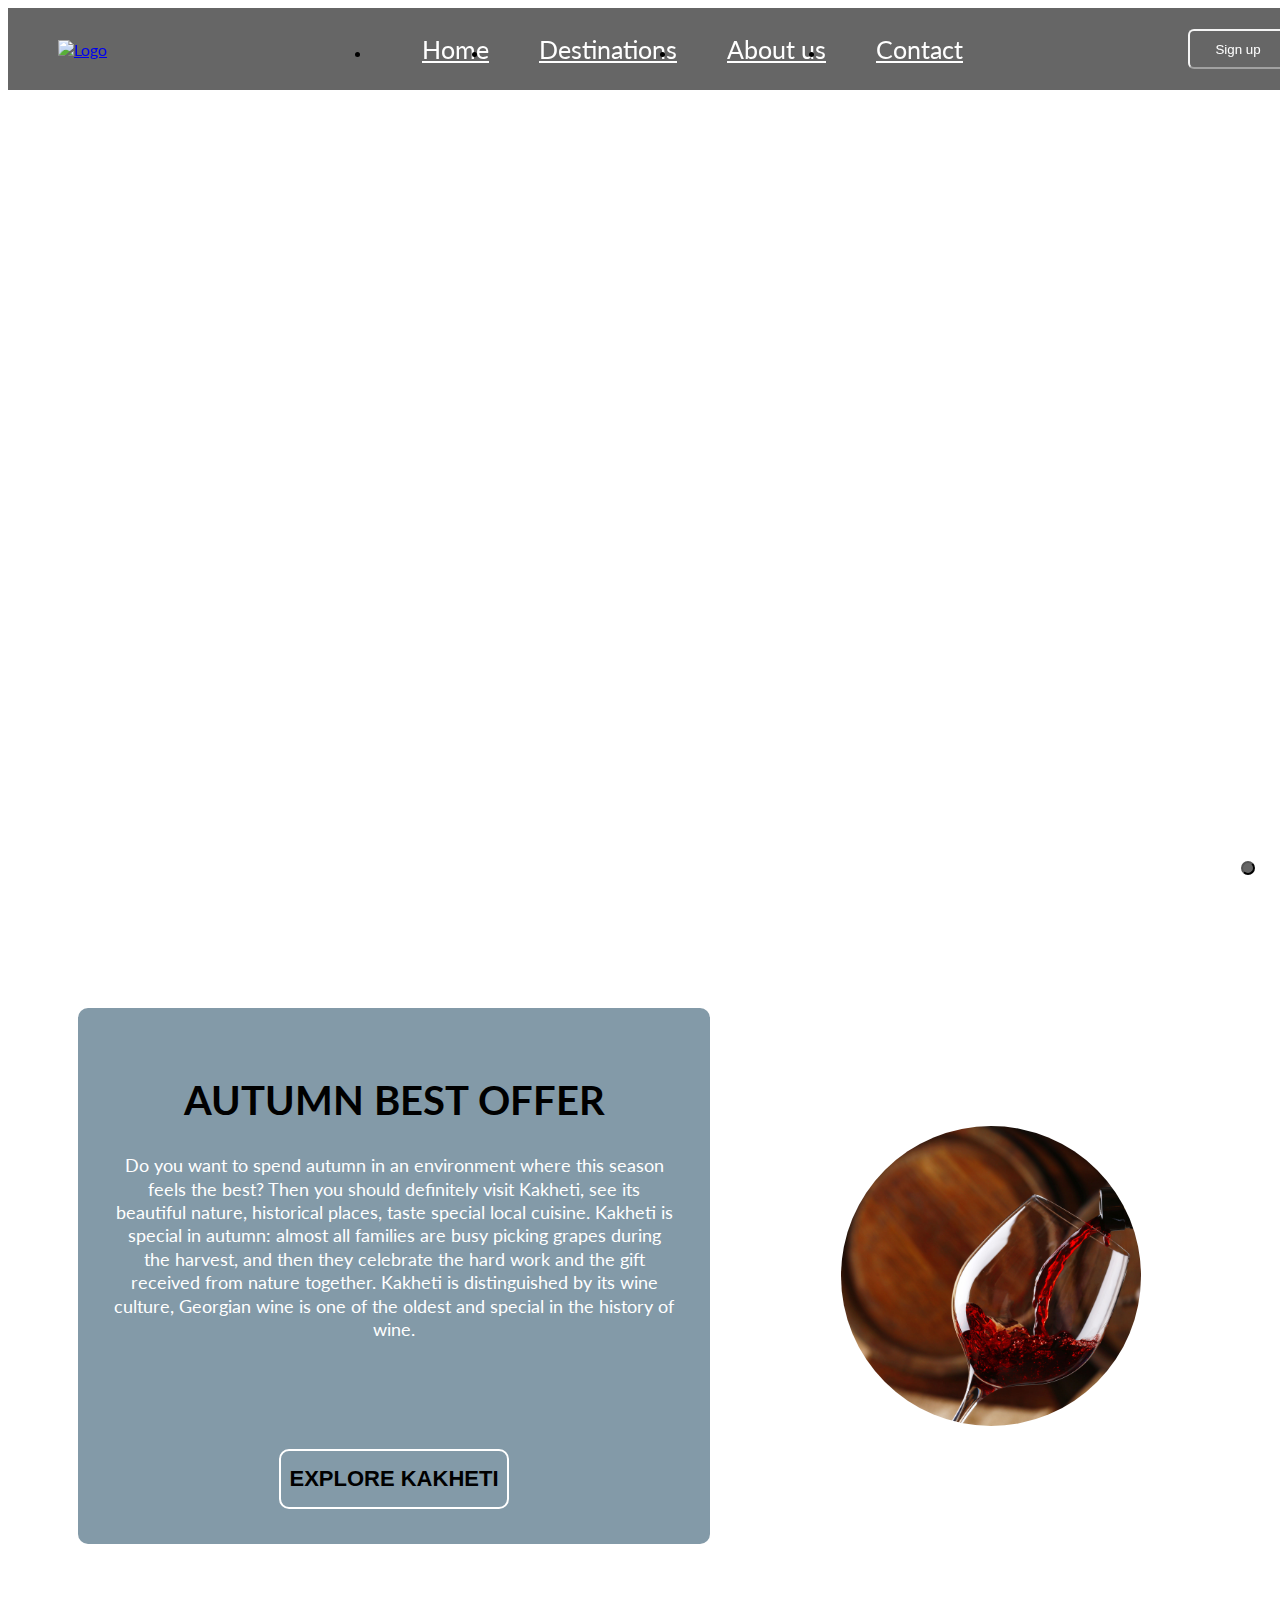
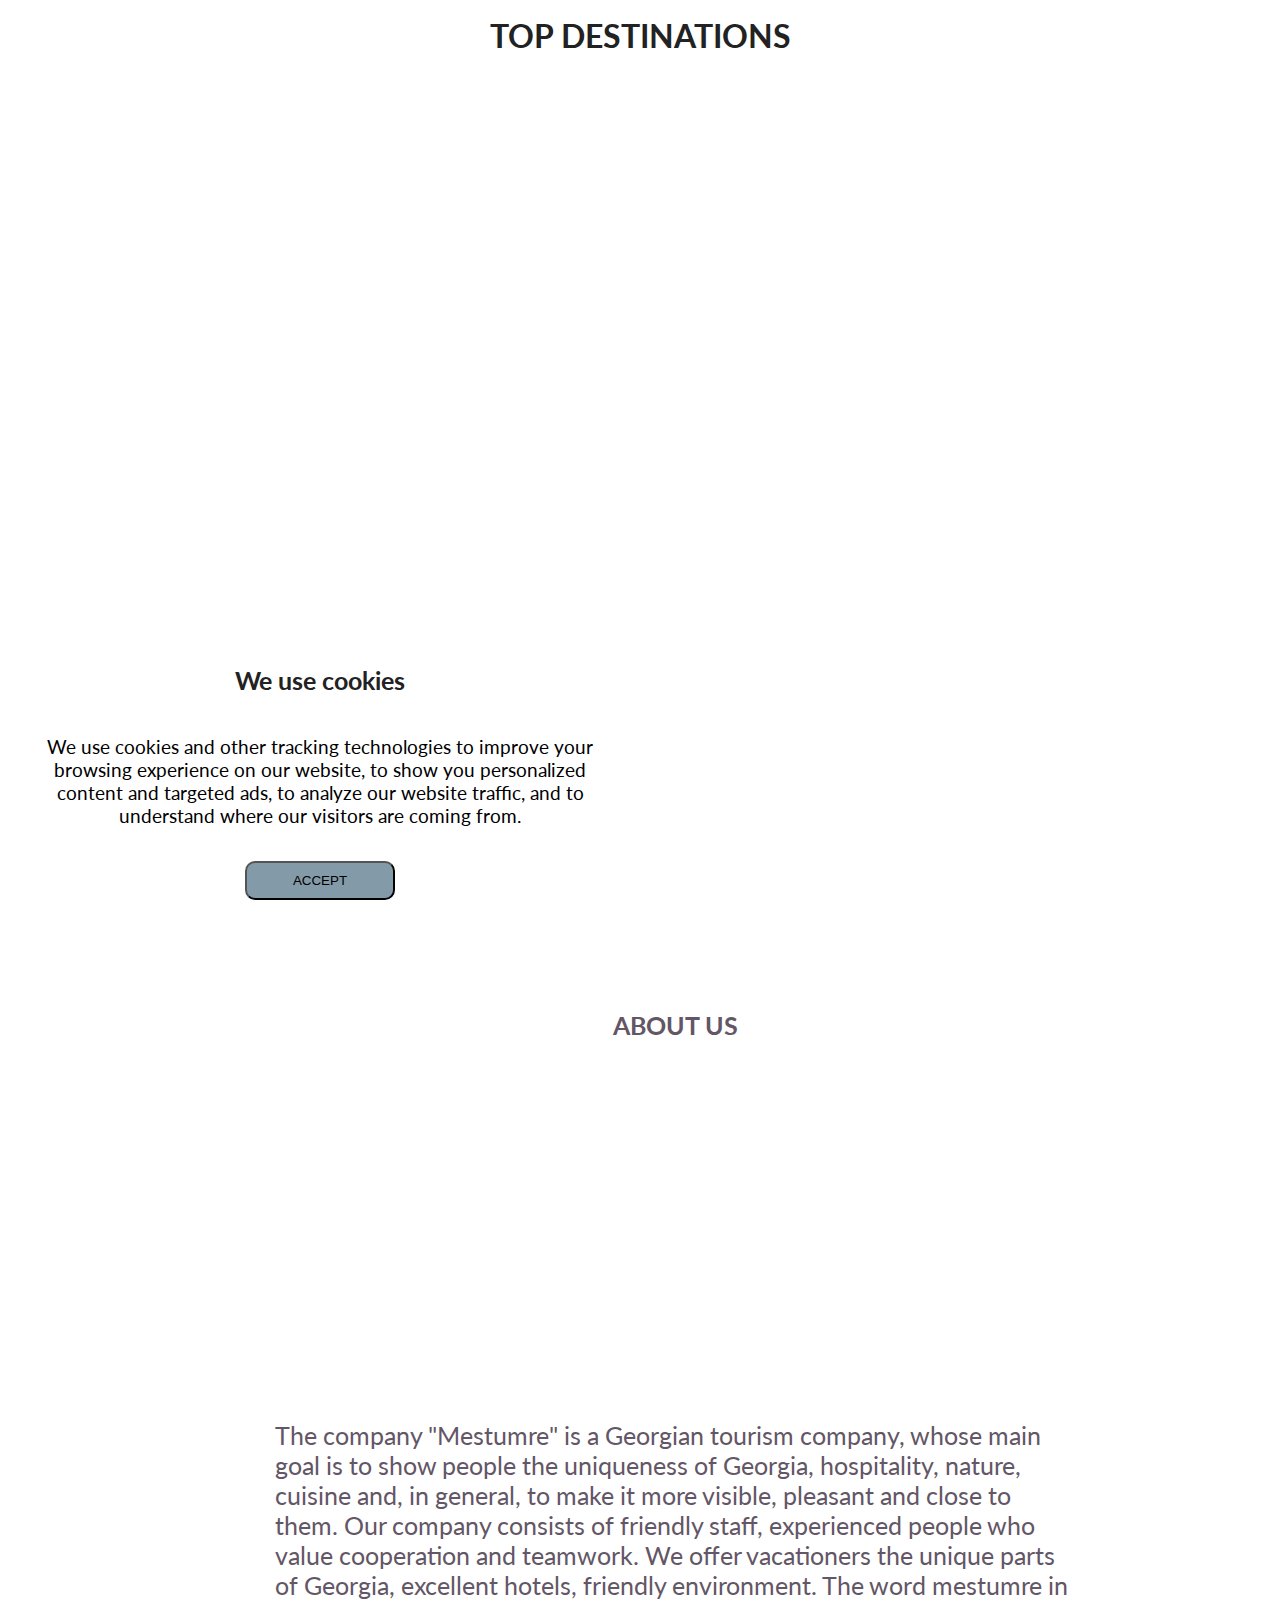
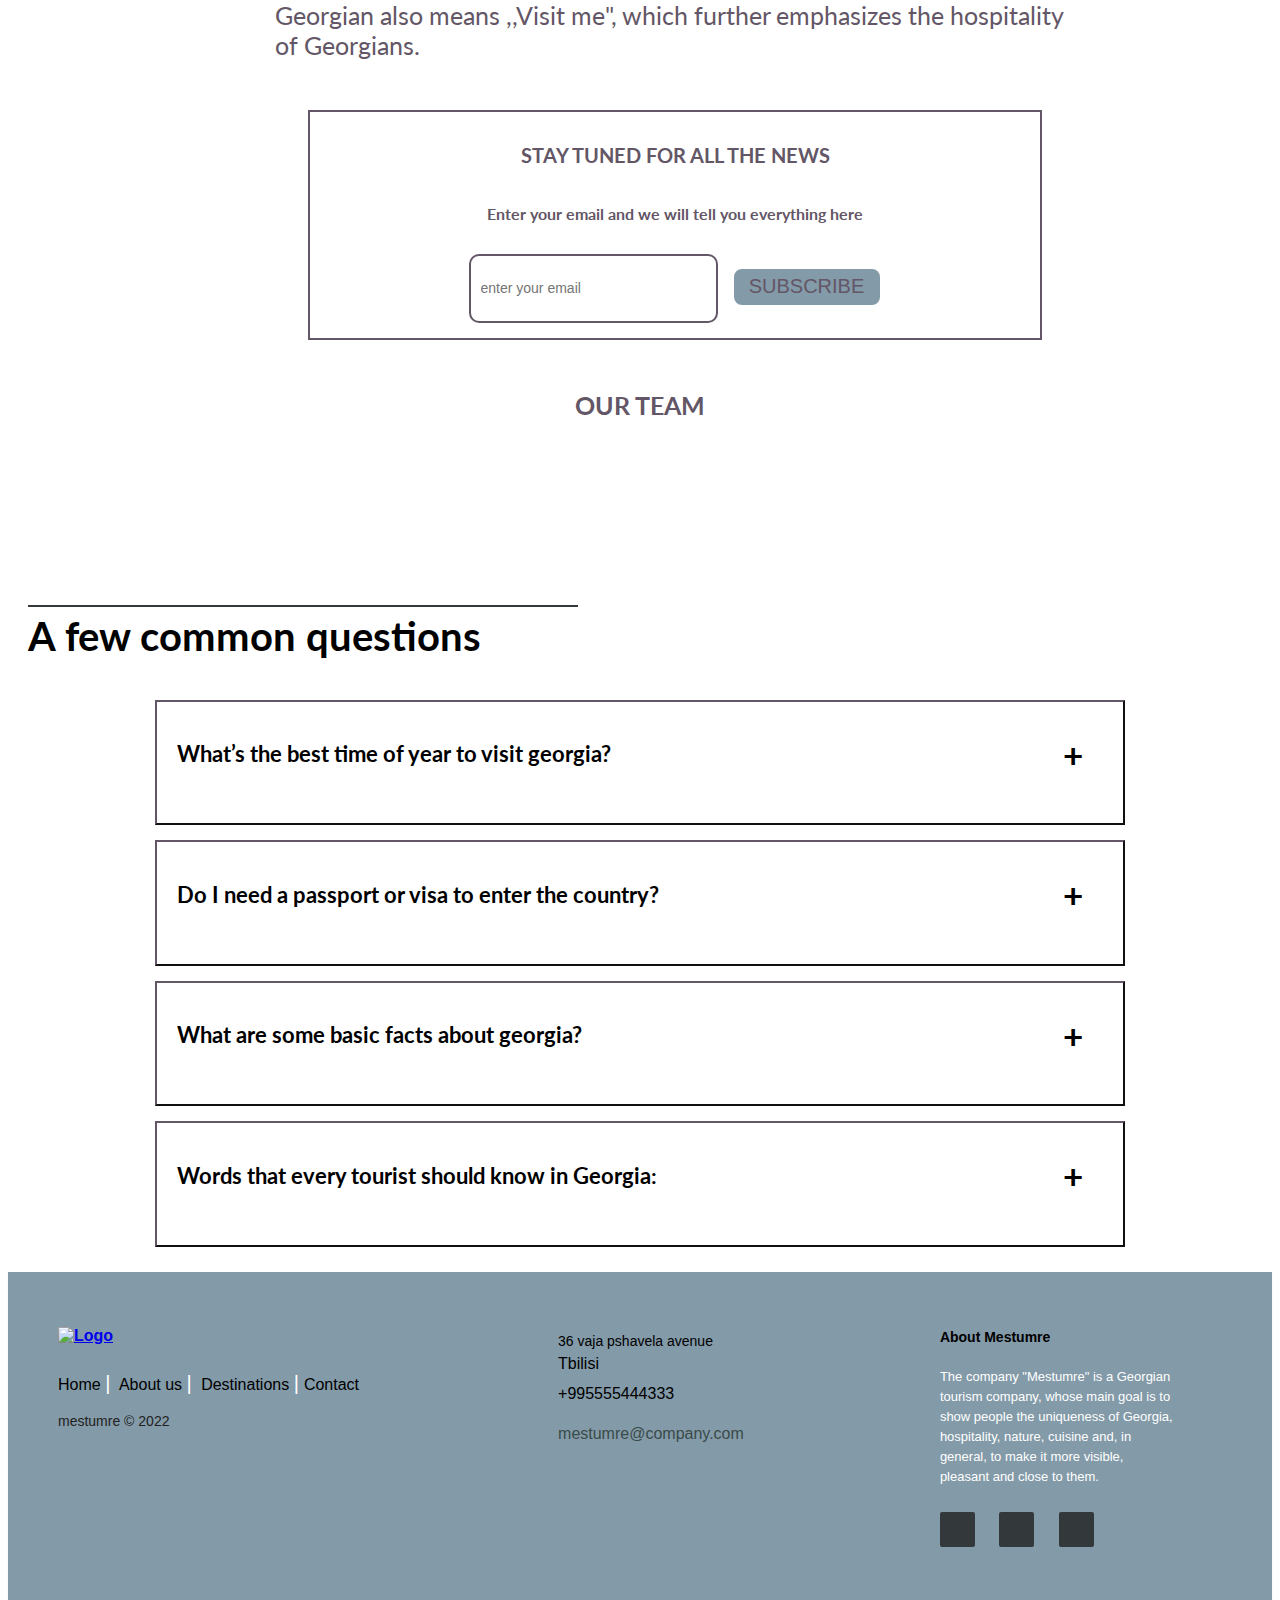
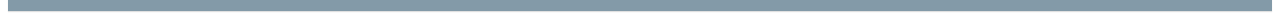
==== commit f83e9ab3: "4" ====
--- a/index.html
+++ b/index.html
@@ -26,8 +26,9 @@
     <header class="Header">
       <nav class="navigation">
         <a href="index.html">
-          <img class="Logo" src="images/Logo.png" alt="Logo"
-        /></a>
+          <img class="Logo" src="images/Logo.png" alt="Logo" />
+        </a>
+
         <div class="nav-items" id="nav-items">
           <ul class="nav-ul" id="Navigation-ul">
             <li><a class="nav-list" href="#"> Home</a></li>
@@ -63,7 +64,7 @@
           and targeted ads, to analyze our website traffic, and to understand
           where our visitors are coming from.
         </p>
-        <button class="cookies_btn">I AGREE</button>
+        <button class="cookies_btn">ACCEPT</button>
       </div>
     </section>
 
@@ -142,7 +143,7 @@
 
       <div class="team-container">
         <h1 class="ourteam">our team</h1>
-        <ul id="team"></ul>
+       <ul id="team"></ul>
       </div>
     </section>
 
--- a/style.css
+++ b/style.css
@@ -1,20 +1,16 @@
-/* 1 section */
 @import url("https://fonts.googleapis.com/css2?family=Lato:ital,wght@1,300;1,900&display=swap");
 body {
-  /* font-family: 'Product Sans Thin', sans-serif ; */
   font-family: "Lato", sans-serif;
 }
-/* header styles */
 
 html {
   scroll-behavior: smooth;
   scroll-padding-top: 70px;
 }
 
-.show {
-  display: block !important;
-}
-
+/* 1 section */
+
+/* header styles */
 .Header {
   width: 100%;
   height: 50.5;
@@ -27,6 +23,10 @@
   background-color: rgba(0, 0, 0, 0.6);
   display: flex;
   justify-content: space-between;
+}
+
+.show {
+  display: block !important;
 }
 
 .Logo {
@@ -190,7 +190,6 @@
   font-size: 25px;
 }
 .cookies p {
-  /* width: 400px; */
   margin-top: 15px;
   font-size: 19px;
 }
@@ -298,7 +297,7 @@
   font-size: 32px;
   font-weight: bolder;
   text-transform: uppercase;
-  margin-bottom: 50px;
+  margin-bottom: 30px;
 }
 
 .arrow {
--- a/responsive.css
+++ b/responsive.css
@@ -21,13 +21,6 @@
     padding: 15px 0px;
   }
 
-  .sign-up {
-    display: none;
-  }
-
-  .Logo {
-    margin-left: 10px;
-  }
 
   .menu-btn {
     display: block;
@@ -38,70 +31,9 @@
     font-size: 60px;
   }
 
-  .Third-section {
-    height: 75vh;
-  }
-
-  .BGslider {
-    margin: 0 auto;
-    width: 100%;
-    height: 75vh;
-    background-repeat: no-repeat;
-    object-fit: cover;
-    border-radius: 10px;
-  }
-
-  .Right-box {
-    margin-left: 150px;
-  }
-
-  .Left-box {
-    margin-top: 10%;
-  }
-
   #team {
     flex-wrap: wrap;
   }
+ 
 }
 
-@media (max-width: 768px) {
-  .Left-box {
-    margin-top: 5%;
-    max-width: 500px;
-    width: 100%;
-    height: 400px;
-  }
-  .Left-box h2 {
-    margin-bottom: 10px;
-    font-size: 30px;
-    font-weight: bold;
-    text-transform: uppercase;
-    font-family: "Product Sans Thin", sans-serif;
-    color: black;
-  }
-  .Left-box p {
-    text-align: center;
-    margin-top: 10px;
-    font-family: "Product Sans Thin", sans-serif;
-    font-size: 18px;
-    line-height: 1.3;
-    color: white;
-  }
-
-  .explore_kakheti {
-    margin-top: 20px;
-  }
-
-  .Third-section {
-    height: 60vh;
-  }
-
-  .BGslider {
-    margin: 0 auto;
-    width: 100%;
-    height: 60vh;
-    background-repeat: no-repeat;
-    object-fit: cover;
-    border-radius: 10px;
-  }
-}
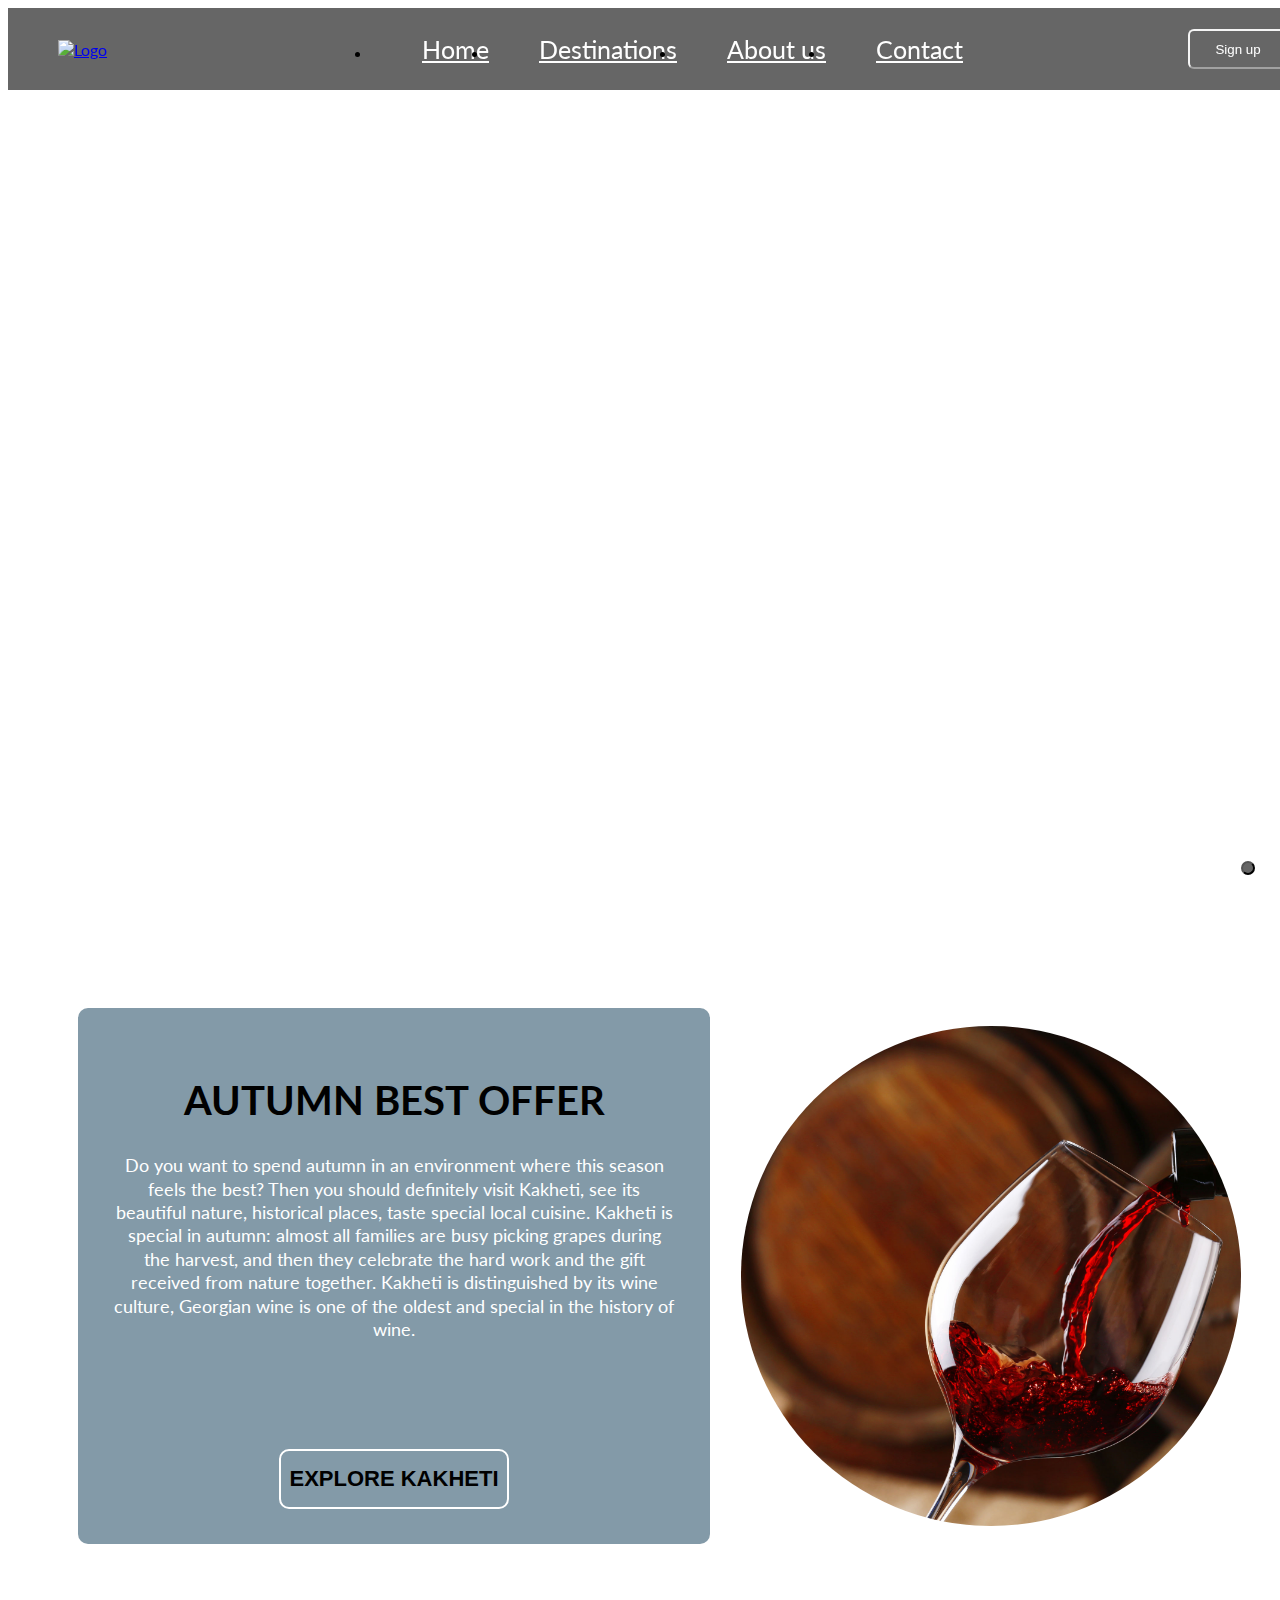
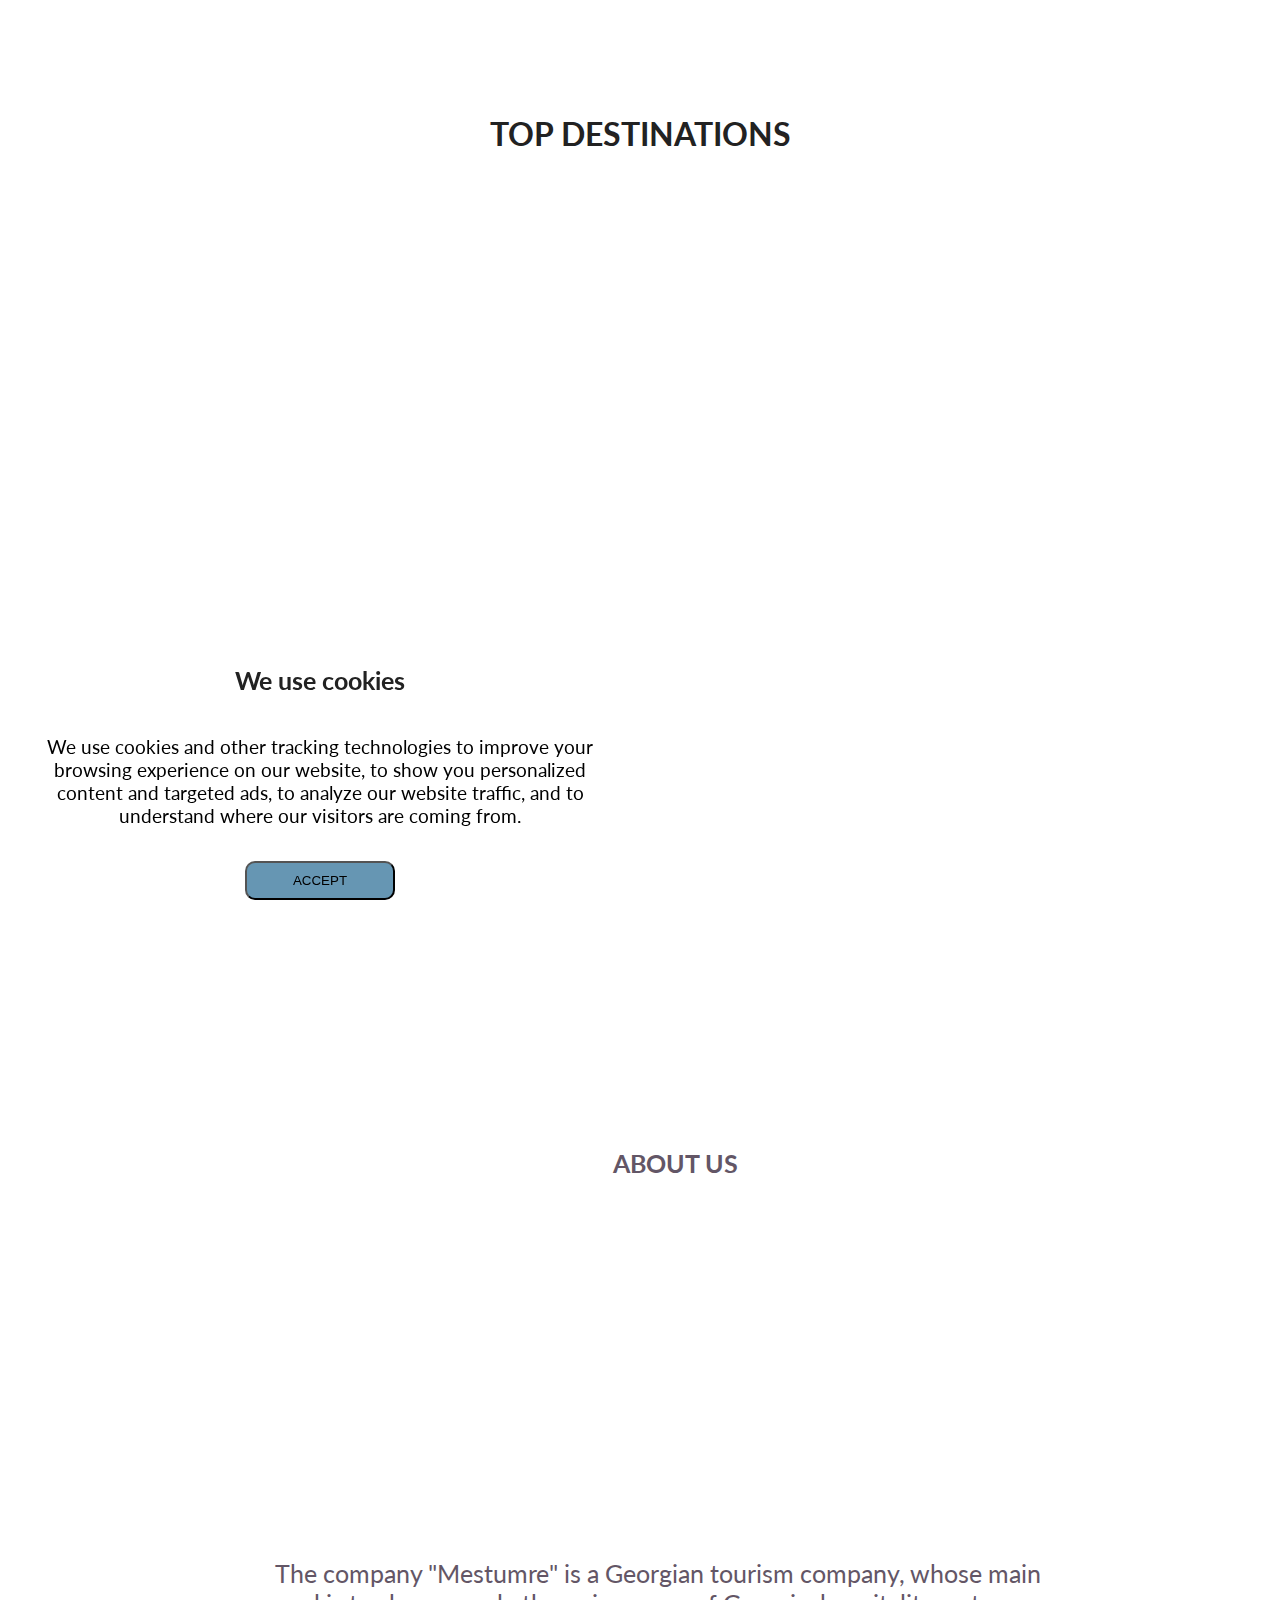
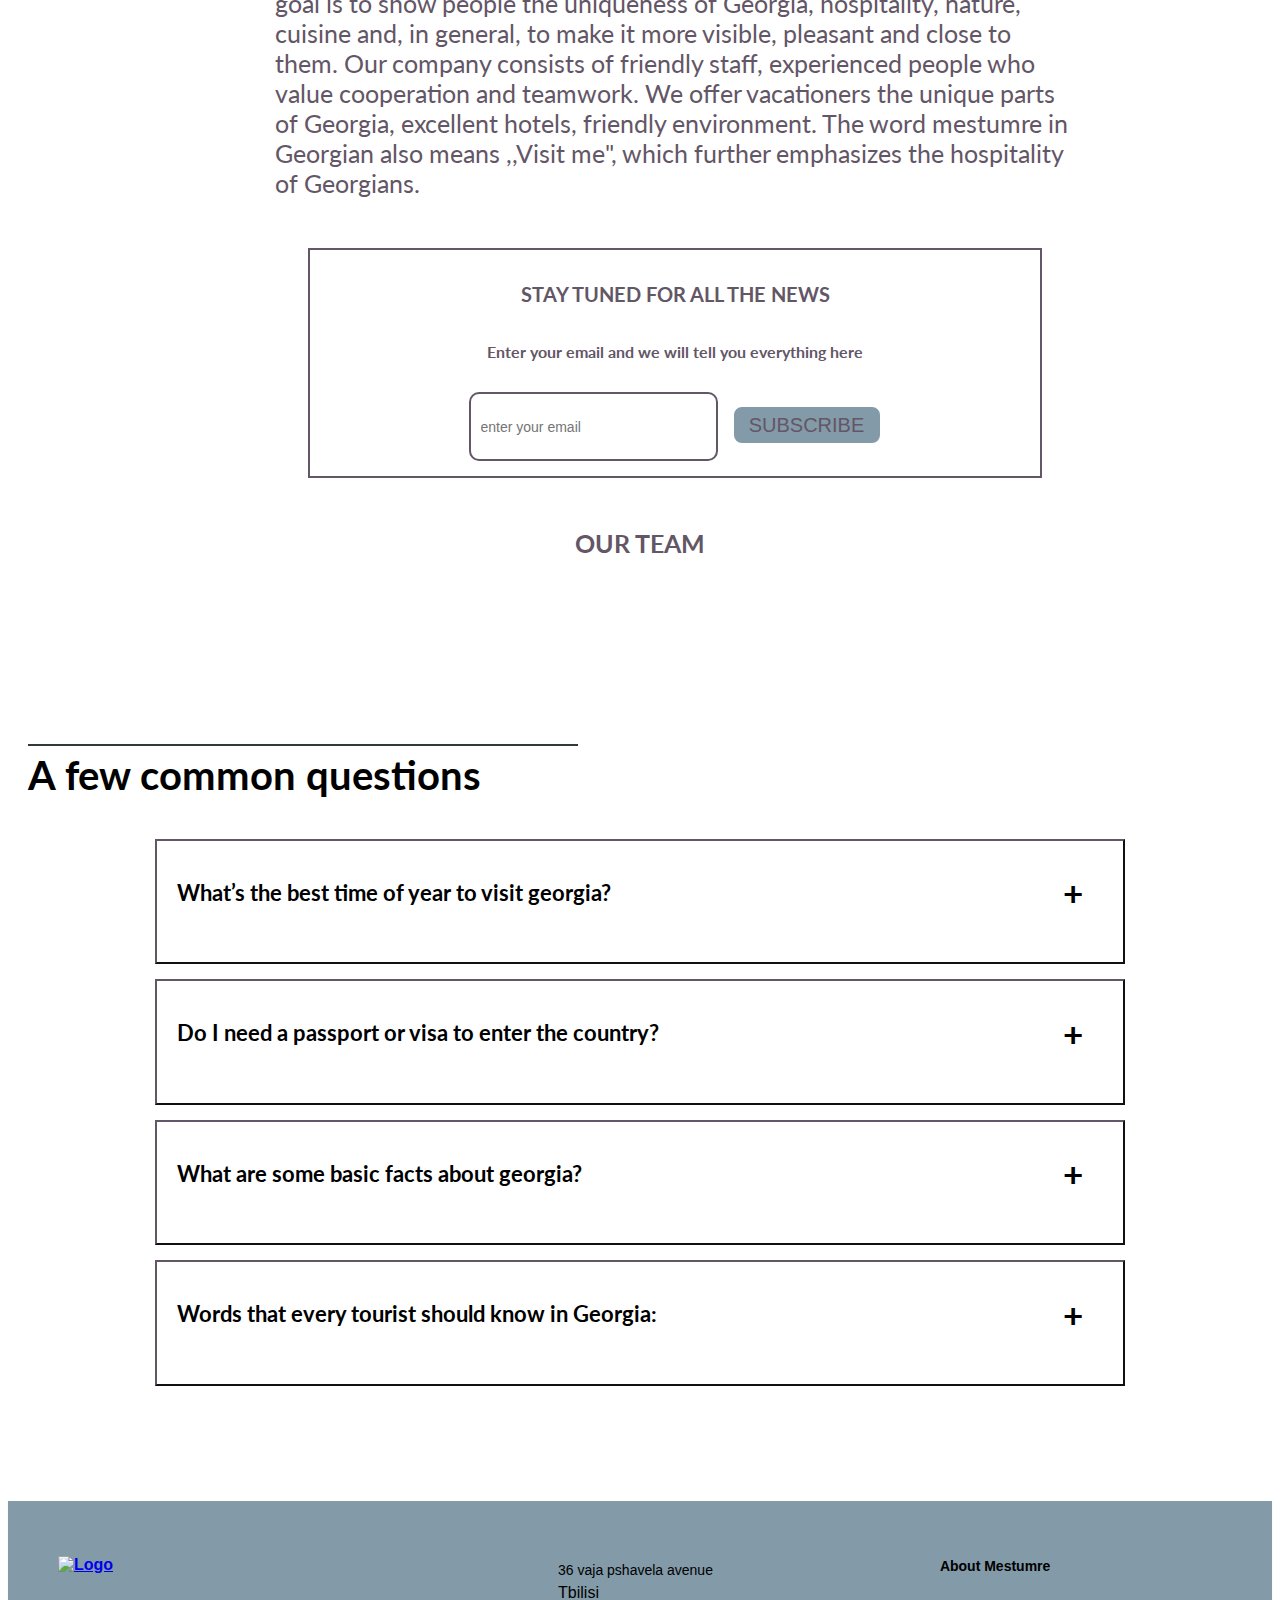
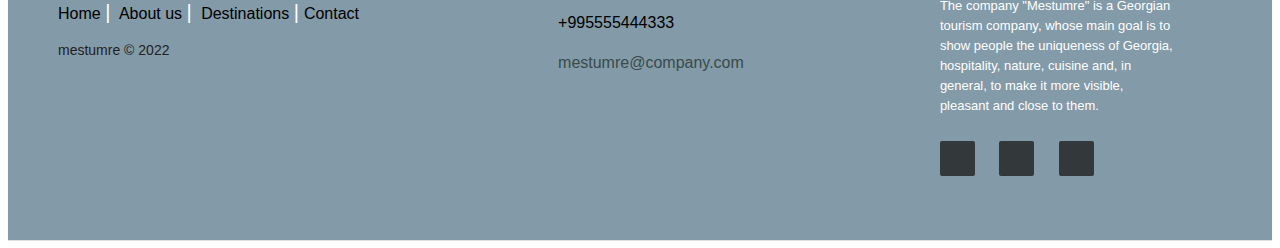
==== commit 42029a8f: "6" ====
--- a/index.html
+++ b/index.html
@@ -237,7 +237,7 @@
       <div class="footer-center">
         <div>
           <i class="fa fa-map-marker"></i>
-          <p><span>36 vaja pshavela avenue </span> Tbilisi</p>
+          <p><span>  36 vaja pshavela avenue </span> Tbilisi</p>
         </div>
 
         <div>
@@ -261,9 +261,9 @@
         </p>
 
         <div class="footer-icons">
-          <a href="#"><i class="fa fa-facebook"></i></a>
-          <a href="#"><i class="fa fa-twitter"></i></a>
-          <a href="#"><i class="fa fa-linkedin"></i></a>
+          <a href="https://www.facebook.com/" target="_blank"><i class="fa fa-facebook"></i></a>
+          <a href="https://twitter.com/?lang=en" target="_blank"><i class="fa fa-twitter"></i></a>
+          <a href="https://www.linkedin.com/" target="_blank"><i class="fa fa-linkedin"></i></a>
         </div>
       </div>
     </footer>
--- a/style.css
+++ b/style.css
@@ -169,12 +169,12 @@
   flex-direction: column;
   text-align: center;
   align-items: center;
-  background-color: #fff;
+  background-color: rgba(255, 255, 255, 0.932);
   border-radius: 15px;
 }
 
 .cookies.active {
-  bottom: 0;
+  bottom:0;
 }
 
 .cookies_btn {
@@ -182,7 +182,7 @@
   margin-top: 15px;
   border-radius: 10px;
   padding: 10px;
-  background-color: #839aa8;
+  background-color: #417da1ce;
 }
 .cookies h3 {
   color: #222;
@@ -205,7 +205,7 @@
 
 .Second-section {
   margin-top: 100px;
-  margin-bottom: 50px;
+  margin-bottom: 150px;
 }
 
 .Left-box {
@@ -261,8 +261,8 @@
 }
 
 .Right-box > div {
-  width: 300px;
-  height: 300px;
+  width: 500px;
+  height: 500px;
   overflow: hidden;
   border-radius: 50%;
 }
@@ -280,16 +280,28 @@
 
 .Third-section {
   margin: 0 auto;
-  max-width: 1170px;
-  width: 100%;
-  display: flex;
-  align-items: center;
+  max-width: 1500px;
+  width: 100%;
+  display: flex;
+  align-items: center;
+  margin-bottom: 50px;
 }
 
 .slider-wrapper {
   position: relative;
   width: 100%;
 }
+
+.BGslider {
+  margin: 0 auto;
+  width: 100%;
+  height: 95vh;
+  background-size: 100% 100%;
+  background-repeat: no-repeat;
+  object-fit: cover;
+  border-radius: 10px;
+}
+
 
 .slider-wrapper h1 {
   color: #222;
@@ -297,7 +309,8 @@
   font-size: 32px;
   font-weight: bolder;
   text-transform: uppercase;
-  margin-bottom: 30px;
+  margin-bottom:20px;
+  margin-top: 20px;
 }
 
 .arrow {
@@ -318,15 +331,7 @@
   right: 30px;
 }
 
-.BGslider {
-  margin: 0 auto;
-  width: 100%;
-  height: 95vh;
-  background-size: 100% 100%;
-  background-repeat: no-repeat;
-  object-fit: cover;
-  border-radius: 10px;
-}
+
 
 /* 4 section */
 
@@ -466,6 +471,7 @@
   display: flex;
   justify-content: space-between;
   flex-direction: column;
+  margin-bottom: 100px;
 }
 .accordion {
   max-width: 1000px;
